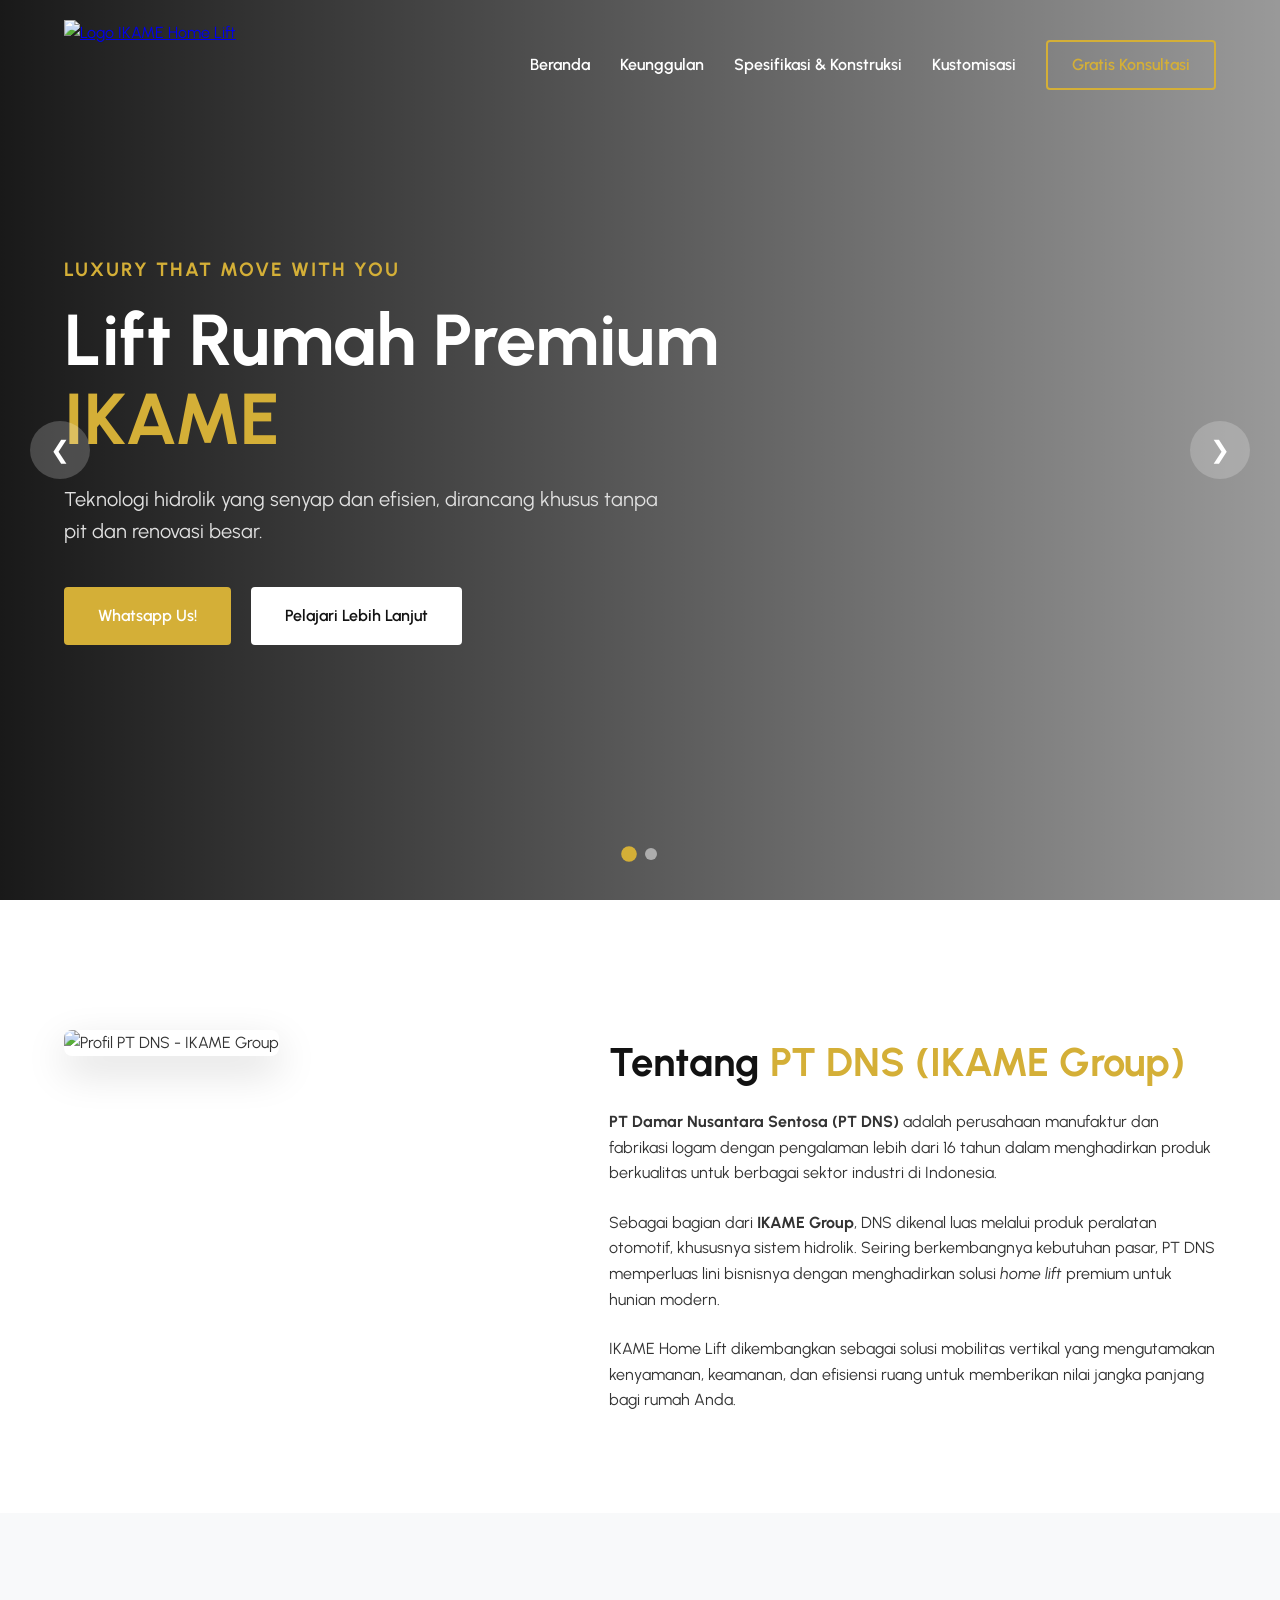
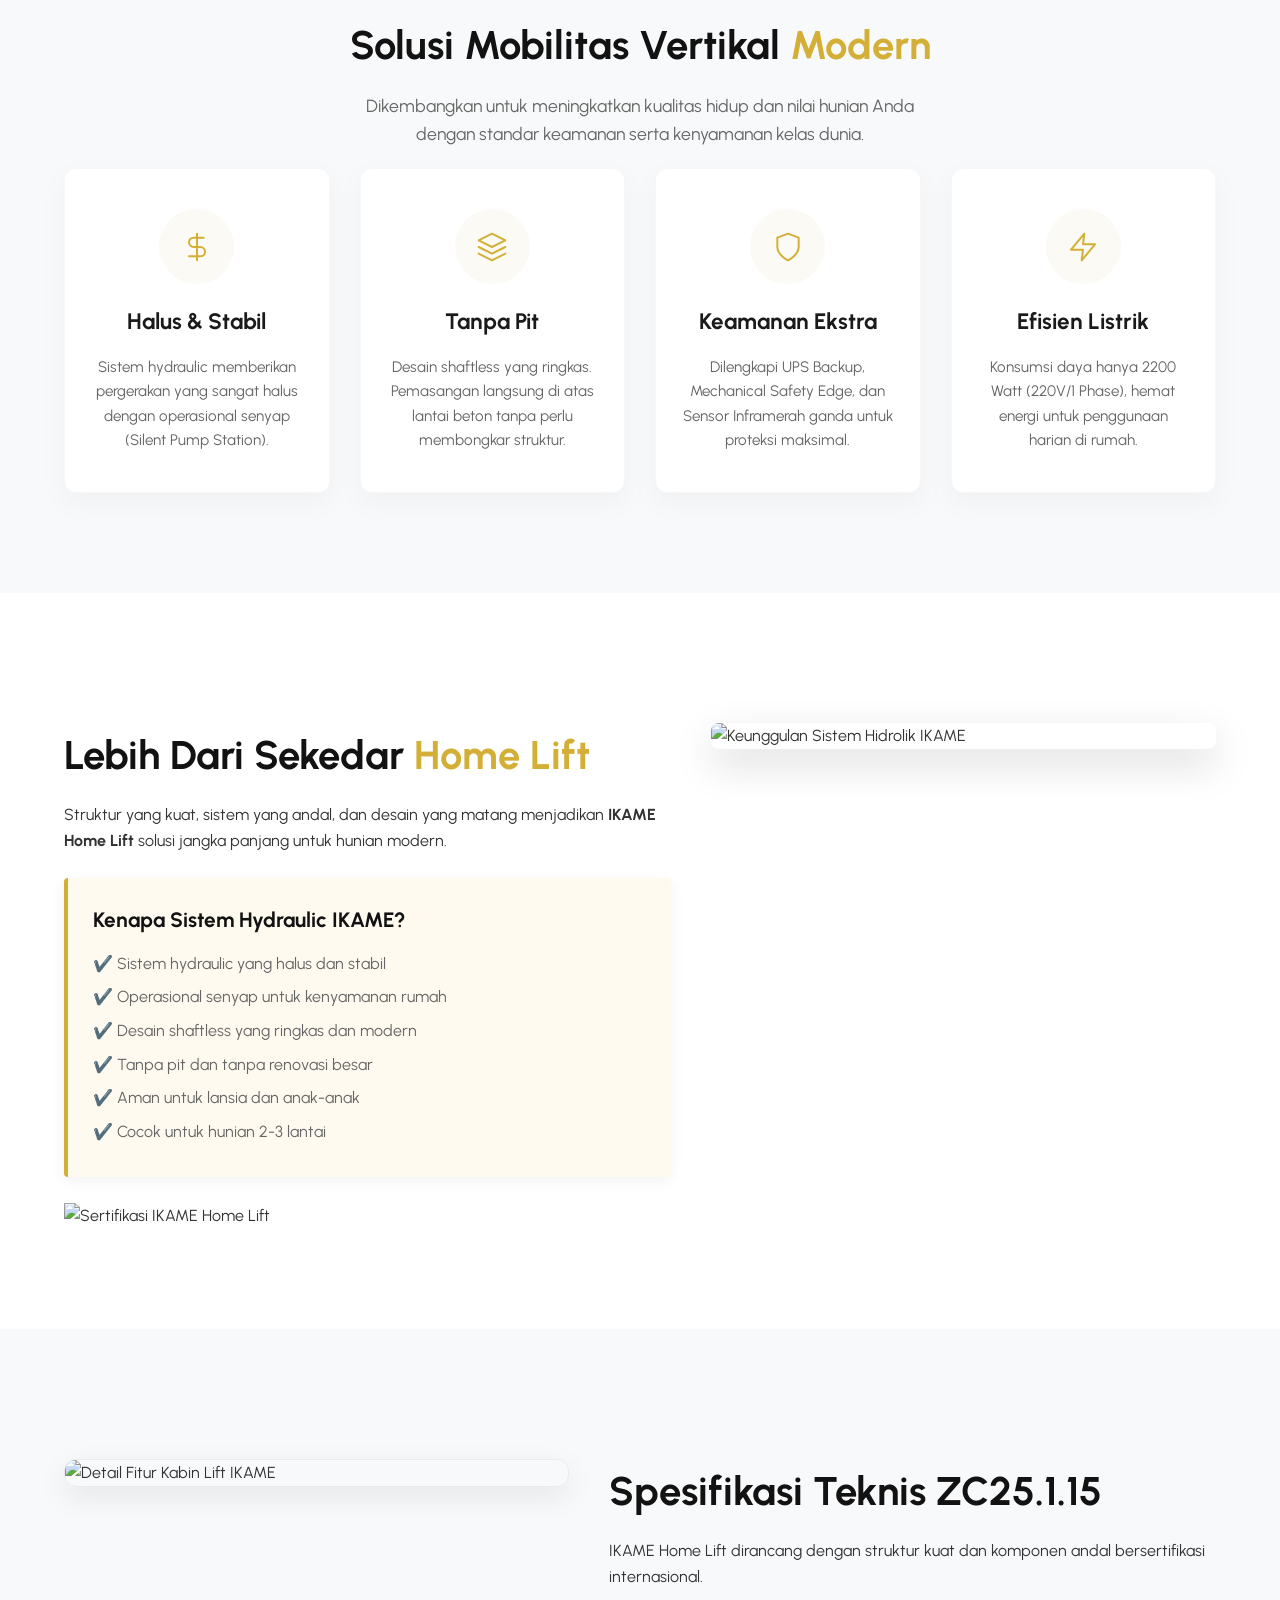
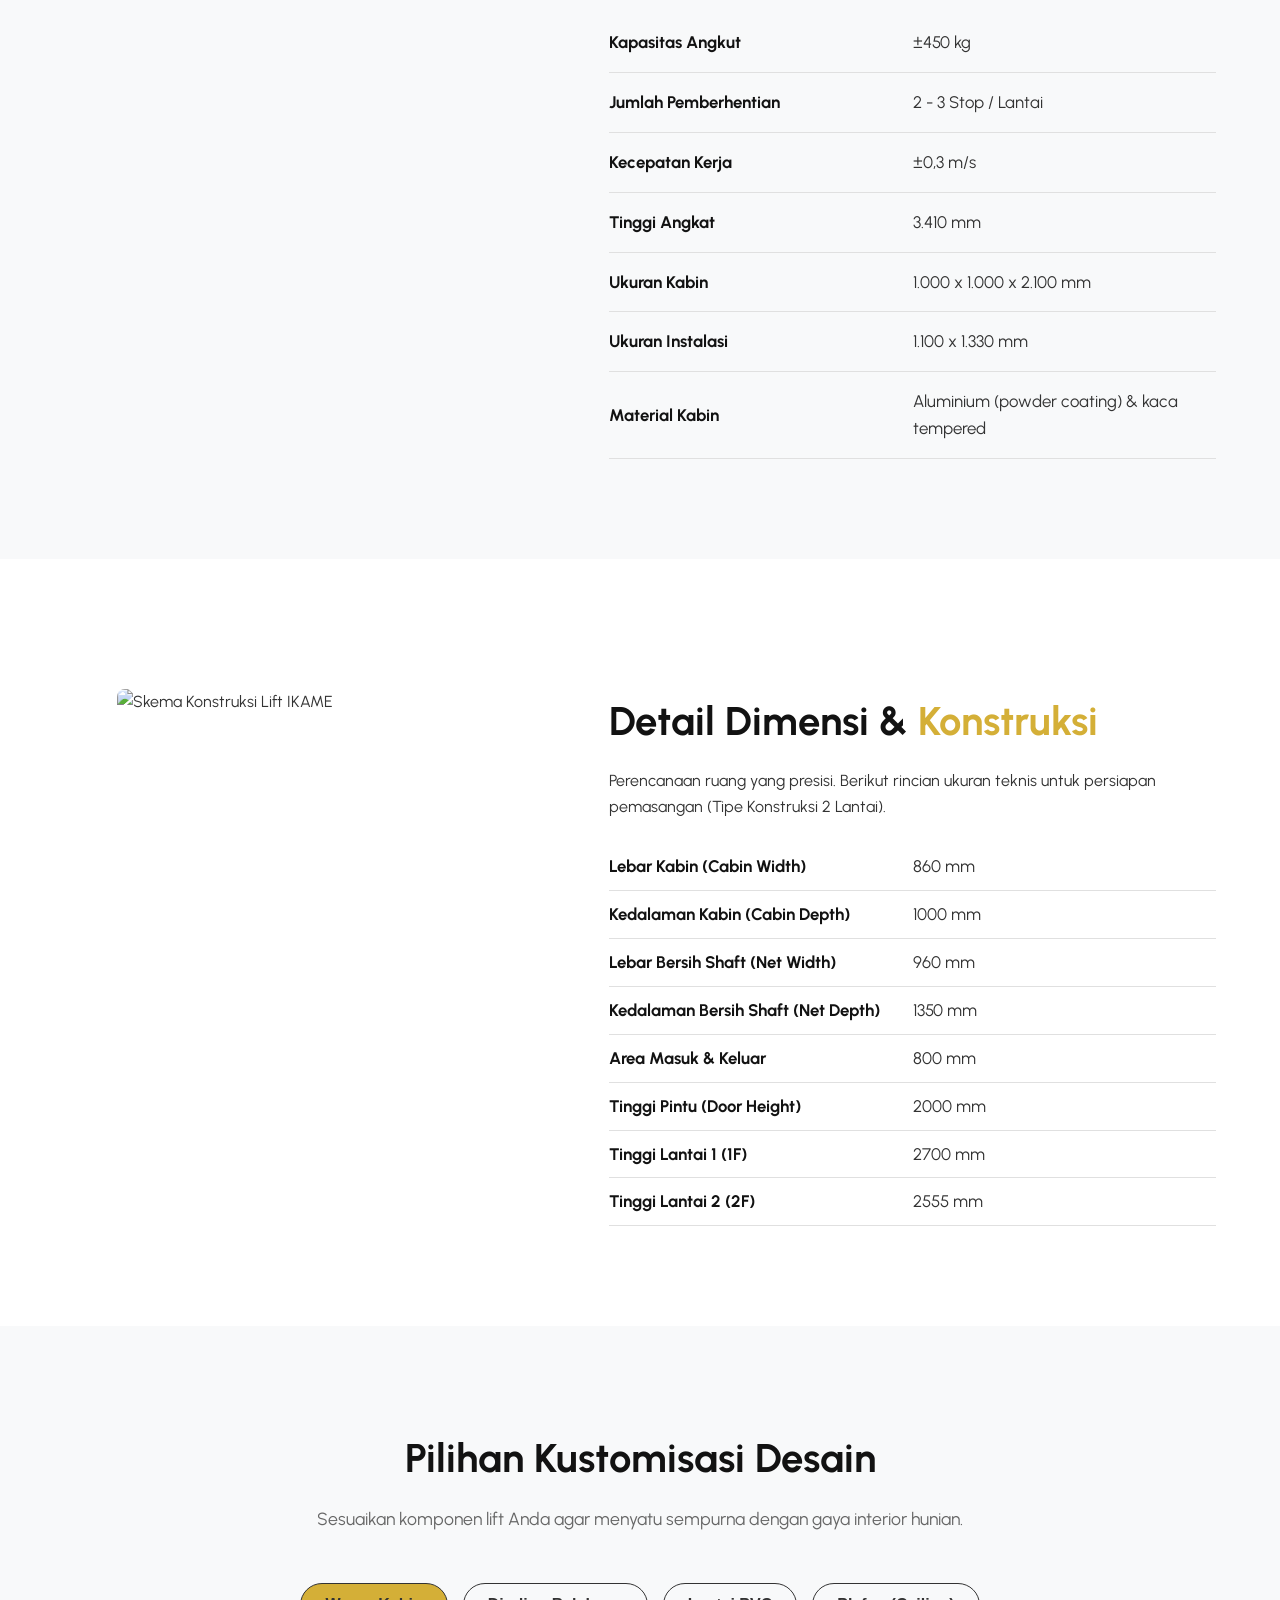
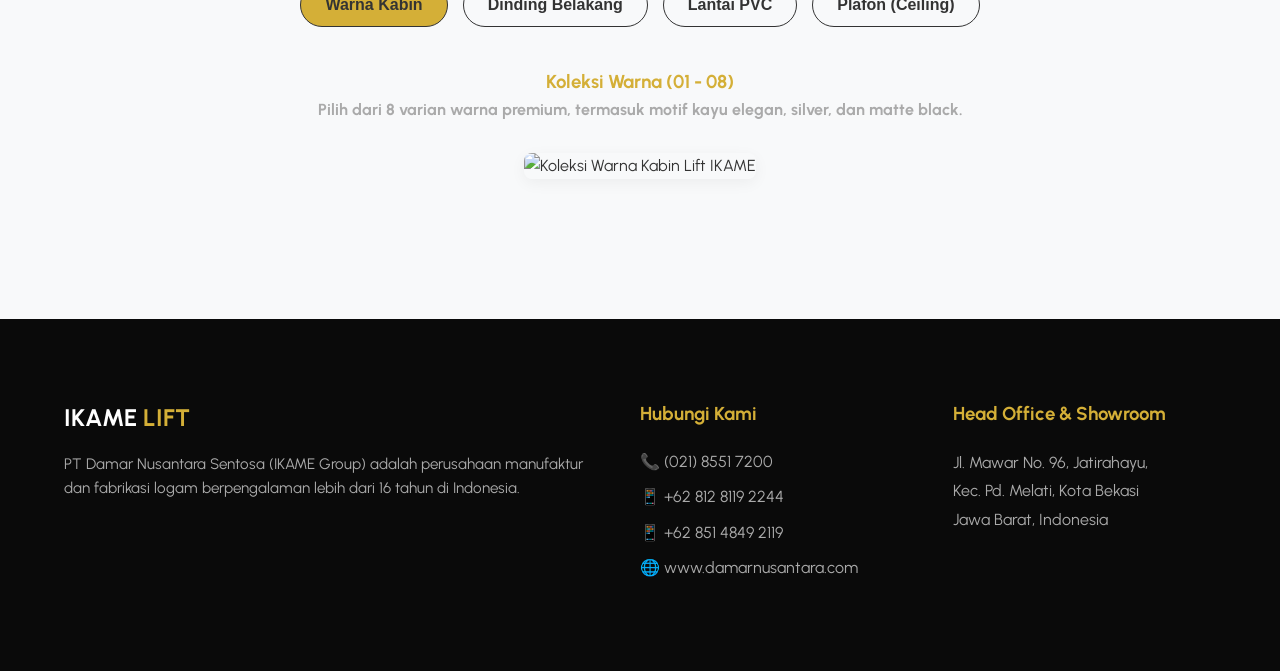
==== index.html @ 8e7e68e1 "initial commit" ====
<!DOCTYPE html>
<html lang="id">
<head>
    <meta charset="UTF-8">
    <meta name="viewport" content="width=device-width, initial-scale=1.0">
    <title>IKAME Premium Home Lift | PT DNS</title>
    <link href="https://fonts.googleapis.com/css2?family=Urbanist:wght@300;400;500;600;700&display=swap" rel="stylesheet">
    <link rel="stylesheet" href="style.css">
</head>
<body>

    <!-- Navbar -->
    <nav id="navbar">
        <div class="nav-container">
            <div class="logo">
                <a href="#hero">
                    <img src="logo ikame/logo premium.png" alt="Logo IKAME Home Lift" class="logo-img">
                </a>
            </div>
            <ul class="nav-links">
                <li><a href="#hero">Beranda</a></li>
                <li><a href="#features">Keunggulan</a></li>
                <li><a href="#specs">Spesifikasi & Konstruksi</a></li>
                <li><a href="#kustomisasi">Kustomisasi</a></li>
                <li><a href="https://wa.me/6281281192244" target="_blank" class="btn-outline">Gratis Konsultasi</a></li>
            </ul>
        </div>
    </nav>

    <!-- Hero Slider Section -->
    <section id="hero" class="hero-slider">
        <div class="slides-container">
            <div class="slide active" style="background-image: linear-gradient(to right, rgba(0,0,0,0.9), rgba(0,0,0,0.4)), 
              url('homelift/lift keluarga.png');">
                <div class="hero-content">
                    <h2 class="subtitle">Luxury That Move With You</h2>
                    <h1 class="title">Lift Rumah Premium <span class="gold-text">IKAME</span></h1>
                    <p class="description">Teknologi hidrolik yang senyap dan efisien, dirancang khusus tanpa pit dan renovasi besar.</p>
                    <div class="cta-group">
                        <a href="https://wa.me/6281281192244" target="_blank" class="btn-primary">Whatsapp Us!</a>
                        <a href="#features" class="btn-secondary">Pelajari Lebih Lanjut</a>
                    </div>
                </div>
            </div>
            
            <div class="slide" style="background-image: linear-gradient(to right, rgba(0,0,0,0.9), rgba(0,0,0,0.4)), url('homelift/lift keluarga2.png');">
                <div class="hero-content">
                    <h2 class="subtitle">Desain Elegan & Modern</h2>
                    <h1 class="title">Personalisasi <span class="gold-text">Tanpa Batas</span></h1>
                    <p class="description">Menyatu sempurna dengan arsitektur rumah Anda. Pilihan material mewah dari kaca infinity hingga stainless steel.</p>
                    <div class="cta-group">
                        <a href="#customization" class="btn-primary">Lihat Kustomisasi</a>
                    </div>
                </div>
            </div>

        <button class="slider-btn prev-btn" onclick="prevSlide()">&#10094;</button>
        <button class="slider-btn next-btn" onclick="nextSlide()">&#10095;</button>
        <div class="slider-dots">
            <span class="dot active" onclick="currentSlide(0)"></span>
            <span class="dot" onclick="currentSlide(1)"></span>
        </div>
    </section>

    <section id="company-profile" class="section-padding">
        <div class="container specs-container">
            
            <div class="specs-image">
                <img src="logo ikame/ikame.png  " alt="Profil PT DNS - IKAME Group" 
                class="img-fluid rounded shadow-lg">
            </div>

            <div class="specs-content">
                <h2 class="section-title text-left">Tentang <span class="gold-text">PT DNS (IKAME Group)</span></h2>
                <p class="mb-4"><strong>PT Damar Nusantara Sentosa (PT DNS)</strong> adalah perusahaan manufaktur dan fabrikasi logam dengan pengalaman lebih dari 16 tahun dalam menghadirkan produk berkualitas untuk berbagai sektor industri di Indonesia.</p>
                <p class="mb-4">Sebagai bagian dari <strong>IKAME Group</strong>, DNS dikenal luas melalui produk peralatan otomotif, khususnya sistem hidrolik. Seiring berkembangnya kebutuhan pasar, PT DNS memperluas lini bisnisnya dengan menghadirkan solusi <em>home lift</em> premium untuk hunian modern.</p>
                <p>IKAME Home Lift dikembangkan sebagai solusi mobilitas vertikal yang mengutamakan kenyamanan, keamanan, dan efisiensi ruang untuk memberikan nilai jangka panjang bagi rumah Anda.</p>
            </div>

        </div>
    </section>

    <!-- Why Choose Us / Solusi Mobilitas Section -->
    <section id="features" class="section-padding bg-light">
        <div class="container text-center">
            <h2 class="section-title">Solusi Mobilitas Vertikal <span class="gold-text">Modern</span></h2>
            <p class="section-subtitle mb-5" style="color: #666; max-width: 600px; margin: 0 auto;">Dikembangkan untuk meningkatkan kualitas hidup dan nilai hunian Anda dengan standar keamanan serta kenyamanan kelas dunia.</p>
            
            <div class="features-grid">
                <!-- Card 1: Halus & Stabil -->
                <div class="feature-card">
                    <div class="feature-icon">
                        <svg viewBox="0 0 24 24" fill="none" stroke="currentColor" stroke-width="1.5" stroke-linecap="round" stroke-linejoin="round"><path d="M12 2v20"></path><path d="M17 5H9.5a3.5 3.5 0 0 0 0 7h5a3.5 3.5 0 0 1 0 7H6"></path></svg>
                    </div>
                    <h3 class="feature-title">Halus & Stabil</h3>
                    <p class="feature-text">Sistem hydraulic memberikan pergerakan yang sangat halus dengan operasional senyap (Silent Pump Station).</p>
                </div>

                <!-- Card 2: Tanpa Pit -->
                <div class="feature-card">
                    <div class="feature-icon">
                        <svg viewBox="0 0 24 24" fill="none" stroke="currentColor" stroke-width="1.5" stroke-linecap="round" stroke-linejoin="round"><polygon points="12 2 2 7 12 12 22 7 12 2"></polygon><polyline points="2 17 12 22 22 17"></polyline><polyline points="2 12 12 17 22 12"></polyline></svg>
                    </div>
                    <h3 class="feature-title">Tanpa Pit</h3>
                    <p class="feature-text">Desain shaftless yang ringkas. Pemasangan langsung di atas lantai beton tanpa perlu membongkar struktur.</p>
                </div>

                <!-- Card 3: Keamanan Ekstra -->
                <div class="feature-card">
                    <div class="feature-icon">
                        <svg viewBox="0 0 24 24" fill="none" stroke="currentColor" stroke-width="1.5" stroke-linecap="round" stroke-linejoin="round"><path d="M12 22s8-4 8-10V5l-8-3-8 3v7c0 6 8 10 8 10z"></path></svg>
                    </div>
                    <h3 class="feature-title">Keamanan Ekstra</h3>
                    <p class="feature-text">Dilengkapi UPS Backup, Mechanical Safety Edge, dan Sensor Inframerah ganda untuk proteksi maksimal.</p>
                </div>

                <!-- Card 4: Efisien Listrik -->
                <div class="feature-card">
                    <div class="feature-icon">
                        <svg viewBox="0 0 24 24" fill="none" stroke="currentColor" stroke-width="1.5" stroke-linecap="round" stroke-linejoin="round"><polygon points="13 2 3 14 12 14 11 22 21 10 12 10 13 2"></polygon></svg>
                    </div>
                    <h3 class="feature-title">Efisien Listrik</h3>
                    <p class="feature-text">Konsumsi daya hanya 2200 Watt (220V/1 Phase), hemat energi untuk penggunaan harian di rumah.</p>
                </div>
            </div>
        </div>
    </section>

    <!-- Why Hydraulic -->
    <!-- Why Hydraulic -->
    <section class="section-padding">
        <div class="container specs-container">
            
            <!-- BAGIAN KIRI: Teks & Sertifikat -->
            <div class="specs-content">
                <h2 class="section-title text-left">Lebih Dari Sekedar <span class="gold-text">Home Lift</span></h2>
                <p class="mb-4">Struktur yang kuat, sistem yang andal, dan desain yang matang menjadikan <strong>IKAME Home Lift</strong> solusi jangka panjang untuk hunian modern.</p>
                
                <div class="feature-highlight">
                    <h3 class="highlight-title">Kenapa Sistem Hydraulic IKAME?</h3>
                    <ul class="highlight-list">
                        <li>✔️ Sistem hydraulic yang halus dan stabil</li>
                        <li>✔️ Operasional senyap untuk kenyamanan rumah</li>
                        <li>✔️ Desain shaftless yang ringkas dan modern</li>
                        <li>✔️ Tanpa pit dan tanpa renovasi besar</li>
                        <li>✔️ Aman untuk lansia dan anak-anak</li>
                        <li>✔️ Cocok untuk hunian 2-3 lantai</li>
                    </ul>
                </div>

                <!-- Bagian Gambar Sertifikat -->
                <div class="certifications mt-3">
                    <img src="homelift/sertifikat.png" alt="Sertifikasi IKAME Home Lift" class="cert-img">
                </div>
            </div>


            <div class="specs-image">
                <img src="homelift/lift vertikal.png" alt="Keunggulan Sistem Hidrolik IKAME" class="img-fluid rounded shadow-lg img-vertikal">
            </div>

        </div>
    </section>

    <!-- Spesifikasi Tabel -->
    <section id="specs" class="section-padding bg-light">
        <div class="container specs-container">
            <div class="specs-image">
                
                    <div>
                        <img src="homelift/safety lift.png" alt="Detail Fitur Kabin Lift IKAME" 
                        style="width: 100%; height: auto; display: block; box-shadow: 0 10px 30px rgba(0,0,0,0.08);
                         border-radius: 12px; border: 1px solid #eaeaea;">
                    
                </div>
            </div>
            <div class="specs-content">
                <h2 class="section-title text-left">Spesifikasi Teknis <span>ZC25.1.15</span></h2>
                <p class="mb-4">IKAME Home Lift dirancang dengan struktur kuat dan komponen andal bersertifikasi internasional.</p>
                <table class="premium-table">
                    <tbody>
                        <tr><td><strong>Kapasitas Angkut</strong></td><td>±450 kg</td></tr>
                        <tr><td><strong>Jumlah Pemberhentian</strong></td><td>2 - 3 Stop / Lantai</td></tr>
                        <tr><td><strong>Kecepatan Kerja</strong></td><td>±0,3 m/s</td></tr>
                        <tr><td><strong>Tinggi Angkat</strong></td><td>3.410 mm</td></tr>
                        <tr><td><strong>Ukuran Kabin</strong></td><td>1.000 x 1.000 x 2.100 mm</td></tr>
                        <tr><td><strong>Ukuran Instalasi</strong></td><td>1.100 x 1.330 mm</td></tr>
                        <tr><td><strong>Material Kabin</strong></td><td>Aluminium (powder coating) & kaca tempered</td></tr>
                    </tbody>
                </table>
            </div>
        </div>
    </section>

    
<section id="blueprint" class="section-padding">
    <div class="container specs-container" style="display: flex; flex-wrap: wrap; gap: 40px; align-items: flex-start; justify-content: space-between;">
        
        
        <div class="specs-image" style="flex: 1; min-width: 350px;">
            <div class="tech-spec-image-container blueprint-container">
                <img src="homelift/kerangka lift.png" alt="Skema Konstruksi Lift IKAME" class="img-fluid rounded shadow" style="width: 100%; height: auto;">
            </div>
        </div>

        <div class="specs-content" style="flex: 1.2; min-width: 350px;">
            <h2 class="section-title text-left">Detail Dimensi & <span class="gold-text">Konstruksi</span></h2>
            <p class="mb-4">Perencanaan ruang yang presisi. Berikut rincian ukuran teknis untuk persiapan pemasangan (Tipe Konstruksi 2 Lantai).</p>
            
            <table class="premium-table" style="width: 100%; text-align: left;">
                <tbody>
                    <tr><td style="padding: 10px 0;"><strong>Lebar Kabin (Cabin Width)</strong></td><td style="padding: 10px 0;">860 mm</td></tr>
                    <tr><td style="padding: 10px 0;"><strong>Kedalaman Kabin (Cabin Depth)</strong></td><td style="padding: 10px 0;">1000 mm</td></tr>
                    <tr><td style="padding: 10px 0;"><strong>Lebar Bersih Shaft (Net Width)</strong></td><td style="padding: 10px 0;">960 mm</td></tr>
                    <tr><td style="padding: 10px 0;"><strong>Kedalaman Bersih Shaft (Net Depth)</strong></td><td style="padding: 10px 0;">1350 mm</td></tr>
                    <tr><td style="padding: 10px 0;"><strong>Area Masuk & Keluar</strong></td><td style="padding: 10px 0;">800 mm</td></tr>
                    <tr><td style="padding: 10px 0;"><strong>Tinggi Pintu (Door Height)</strong></td><td style="padding: 10px 0;">2000 mm</td></tr>
                    <tr><td style="padding: 10px 0;"><strong>Tinggi Lantai 1 (1F)</strong></td><td style="padding: 10px 0;">2700 mm</td></tr>
                    <tr><td style="padding: 10px 0;"><strong>Tinggi Lantai 2 (2F)</strong></td><td style="padding: 10px 0;">2555 mm</td></tr>
                </tbody>
            </table>
        </div>

    </div>
</section>

    <!-- Customization / Design Options -->
    <section id="kustomisasi" class="section-padding bg-light">
        <div class="container text-center">
            <h2 class="section-title">Pilihan Kustomisasi Desain</h2>
            <p class="section-subtitle mb-5" style="color: #666;">Sesuaikan komponen lift Anda agar menyatu sempurna dengan gaya interior hunian.</p>
            
            <div class="tabs">
                <div class="tab-header">
                    <button class="tab-link active" onclick="openTab(event, 'warna')">Warna Kabin</button>
                    <button class="tab-link" onclick="openTab(event, 'dinding')">Dinding Belakang</button>
                    <button class="tab-link" onclick="openTab(event, 'lantai')">Lantai PVC</button>
                    <button class="tab-link" onclick="openTab(event, 'plafon')">Plafon (Ceiling)</button>
                </div>
                <div id="warna" class="tab-body active">
                    <h3 class="gold-text">Koleksi Warna (01 - 08)</h3>
                    <h4 class="text-gray mb-4">Pilih dari 8 varian warna premium, termasuk motif kayu elegan, silver, dan matte black.</h4>
                <div style="margin-top: 30px; display: flex; justify-content: center; padding-bottom: 40px;">
                   <img src="homelift/koleksi warna.png" alt="Koleksi Warna Kabin Lift IKAME" style="max-width: 100%; height: auto; border-radius: 8px; box-shadow: 0 4px 15px rgba(0,0,0,0.05);">
                </div>
                </div>

                <div id="dinding" class="tab-body">
                    <h3 class="gold-text">Dinding Belakang (Stainless Steel)</h3>
                    <h4 class="text-gray mb-4">Seri IK01 hingga IK06 dengan pola ukiran dan *mirror finish* yang mewah.</h4>
                    <div style="margin-top: 30px; display: flex; justify-content: center; padding-bottom: 40px;">
                        <img src="homelift/koleksi dinding.png" alt="Koleksi Warna Kabin Lift IKAME" style="max-width: 100%; height: auto;">
                    </div>
                </div> 
    
                <div id="lantai" class="tab-body">
                    <h3 class="gold-text">Koleksi Lantai PVC (F01 - F12)</h3>
                    <h4 class="text-gray mb-4">Tersedia 12 corak lantai elegan bernuansa marmer dan geometris klasik.</h4>
                    <div style="margin-top: 30px; display: flex; justify-content: center; padding-bottom: 40px;">
                        <img src="homelift/koleksi-lantai.png" alt="Koleksi Lantai PVC" style="max-width: 100%; height: auto;">
                    </div>
                </div>
                <div id="plafon" class="tab-body">
                    <h3 class="gold-text">Koleksi Plafon (ZC01 - ZC08)</h3>
                    <h4 class="text-gray mb-4">Plafon berdesain modern dengan Titanium/Rose Gold Mirror Stainless Steel dan LED Downlight.</h4>
                    <div style="margin-top: 30px; display: flex; justify-content: center; padding-bottom: 40px;">
                        <img src="homelift/koleksi-plafon.png" alt="Koleksi plafon" style="max-width: 100%; height: auto;">
                    </div>
                </div>
            </div>
        </div>
    </section>

    <!-- Footer -->
    <footer class="footer">
        <div class="container footer-grid">
            <div class="footer-about">
                <h2>IKAME <span class="gold-text">LIFT</span></h2>
                <p>PT Damar Nusantara Sentosa (IKAME Group) adalah perusahaan manufaktur dan fabrikasi logam berpengalaman lebih dari 16 tahun di Indonesia.</p>
            </div>
            <div class="footer-contact">
                <h3>Hubungi Kami</h3>
                <ul>
                    <li>📞 (021) 8551 7200</li>
                    <li>📱 +62 812 8119 2244</li>
                    <li>📱 +62 851 4849 2119</li>
                    <li>🌐 www.damarnusantara.com</li>
                </ul>
            </div>
            <div class="footer-address">
                <h3>Head Office & Showroom</h3>
                <p>Jl. Mawar No. 96, Jatirahayu,<br>Kec. Pd. Melati, Kota Bekasi<br>Jawa Barat, Indonesia</p>
            </div>
        </div>
    </footer>

    <script src="script.js"></script>
</body>
</html>
---- style.css ----
/* Variables & Reset */
:root {
    --gold: #D4AF37;
    --dark: #121212;
    --darker: #0a0a0a;
    --light: #f8f9fa;
    --white: #ffffff;
    --text-main: #333333;
    --text-muted: #666666;
    --border: #e0e0e0;
}

* {
    margin: 0;
    padding: 0;
    box-sizing: border-box;
}

body {
    font-family: 'Urbanist', sans-serif;
    color: var(--text-main);
    line-height: 1.6;
    overflow-x: hidden;
}


.logo-img {
    height: 90px; 
    width: auto;
    transition: all 0.3s ease;
    display: block;
}

#navbar.scrolled .logo-img {
    height: 75px; 
}

/* Utilities */
.gold-text {
    color: var(--gold);
}

.text-center {
    text-align: center;
}

.text-left {
    text-align: left;
}

.text-white {
    color: var(--white) !important;
}

.text-gray {
    color: #aaaaaa;
}

.mb-4 {
    margin-bottom: 1.5rem;
}

.mt-3 {
    margin-top: 1rem;
}

.container {
    max-width: 1200px;
    margin: 0 auto;
    padding: 0 24px;
}

.section-padding {
    padding: 100px 0;
}

.bg-light {
    background-color: var(--light);
}

.bg-dark {
    background-color: var(--dark);
}

.img-fluid {
    max-width: 100%;
    height: auto;
}

.rounded {
    border-radius: 8px;
}

.shadow-lg {
    box-shadow: 0 15px 40px rgba(0,0,0,0.15);
}

.border-outline {
    border: 1px solid var(--border);
}

/* Buttons */
.btn-primary, .btn-secondary, .btn-outline {
    display: inline-block;
    padding: 14px 32px;
    font-weight: 600;
    border-radius: 4px;
    text-decoration: none;
    transition: all 0.3s ease;
    cursor: pointer;
}

.btn-primary {
    background-color: var(--gold);
    color: var(--white);
    border: 2px solid var(--gold);
}

.btn-primary:hover {
    background-color: transparent;
    color: var(--gold);
}

.btn-secondary {
    background-color: var(--white);
    color: var(--dark);
    border: 2px solid var(--white);
}

.btn-secondary:hover {
    background-color: transparent;
    color: var(--white);
}

.btn-outline {
    background-color: transparent;
    color: var(--gold);
    border: 2px solid var(--gold);
    padding: 10px 24px;
}

.btn-outline:hover {
    background-color: var(--gold);
    color: var(--white);
}

/* Navbar */
#navbar {
    position: fixed;
    top: 0;
    width: 100%;
    z-index: 9999;
    padding: 20px 0;
    transition: all 0.4s ease;
    background: transparent;
}

#navbar.scrolled {
    background-color: var(--white);
    box-shadow: 0 4px 20px rgba(0,0,0,0.05);
    padding: 15px 0;
}

.nav-container {
    display: flex;
    justify-content: space-between;
    align-items: center;
    max-width: 1200px;
    margin: 0 auto;
    padding: 0 24px;
}

.logo-text {
    font-size: 24px;
    font-weight: 800;
    color: var(--white);
    transition: color 0.3s;
}

#navbar.scrolled .logo-text {
    color: var(--dark);
}

.nav-links {
    list-style: none;
    display: flex;
    gap: 30px;
    align-items: center;
}

.nav-links a:not(.btn-outline) {
    text-decoration: none;
    color: var(--white);
    font-weight: 600;
    transition: 0.3s;
}

#navbar.scrolled .nav-links a:not(.btn-outline) {
    color: var(--text-main);
}

.nav-links a:not(.btn-outline):hover {
    color: var(--gold) !important;
}

/* Hero Slider */
.hero-slider {
    position: relative;
    height: 100vh;
    min-height: 600px;
    overflow: hidden;
}

.slides-container {
    position: relative;
    width: 100%;
    height: 100%;
}

.slide {
    position: absolute;
    top: 0;
    left: 0;
    width: 100%;
    height: 100%;
    background-size: cover;
    background-position: center;
    opacity: 0;
    transition: opacity 0.8s ease-in-out;
    display: flex;
    align-items: center;
    z-index: 1;
}

.slide.active {
    opacity: 1;
    z-index: 2;
}

.hero-content {
    position: relative;
    max-width: 1200px;
    margin: 0 auto;
    padding: 0 24px;
    width: 100%;
    color: white;
}

.hero-content .subtitle {
    color: var(--gold);
    font-size: 1.2rem;
    text-transform: uppercase;
    letter-spacing: 2px;
    margin-bottom: 15px;
}

.hero-content .title {
    font-size: 4.5rem;
    margin-bottom: 24px;
    max-width: 800px;
    line-height: 1.1;
}

.hero-content .description {
    font-size: 1.25rem;
    max-width: 600px;
    margin-bottom: 40px;
    color: #e0e0e0;
}

.cta-group {
    display: flex;
    gap: 20px;
}

/* Slider Controls */
.slider-btn {
    position: absolute;
    top: 50%;
    transform: translateY(-50%);
    z-index: 10;
    background: rgba(255,255,255,0.2);
    color: white;
    border: none;
    font-size: 24px;
    padding: 15px 20px;
    cursor: pointer;
    transition: 0.3s;
    border-radius: 50%;
}

.slider-btn:hover {
    background: var(--gold);
}

.prev-btn {
    left: 30px;
}

.next-btn {
    right: 30px;
}

.slider-dots {
    position: absolute;
    bottom: 40px;
    left: 50%;
    transform: translateX(-50%);
    z-index: 10;
    display: flex;
    gap: 10px;
}

.dot {
    width: 12px;
    height: 12px;
    background: rgba(255,255,255,0.5);
    border-radius: 50%;
    cursor: pointer;
    transition: 0.3s;
}

.dot.active {
    background: var(--gold);
    transform: scale(1.3);
}

/* Sections */
.section-title {
    font-size: 2.5rem;
    margin-bottom: 15px;
    color: var(--dark);
}

.section-subtitle {
    font-size: 1.1rem;
    color: var(--text-muted);
    margin-bottom: 50px;
}

.features-grid {
    display: grid;
    grid-template-columns: repeat(auto-fit, minmax(250px, 1fr));
    gap: 30px;
}

.feature-card {
    background: var(--white);
    padding: 40px 30px;
    border-radius: 8px;
    box-shadow: 0 10px 30px rgba(0,0,0,0.05);
    transition: transform 0.3s ease;
    border-top: 4px solid transparent;
}

.feature-card:hover {
    transform: translateY(-10px);
    border-top-color: var(--gold);
}

.icon-box {
    font-size: 3rem;
    margin-bottom: 20px;
}

.feature-card h3 {
    font-size: 1.4rem;
    margin-bottom: 15px;
}

.feature-card p {
    color: var(--text-muted);
    font-size: 0.95rem;
}

.specs-container {
    display: flex;
    align-items: center;
    gap: 60px;
}

.specs-image {
    flex: 1;
}

.specs-content {
    flex: 1;
}

.feature-highlight {
    background-color: #fffaf0;
    padding: 25px;
    border-left: 4px solid var(--gold);
    border-radius: 4px;
    box-shadow: 0 4px 15px rgba(0,0,0,0.05);
}

.highlight-title {
    color: var(--dark);
    margin-bottom: 15px;
    font-size: 1.3rem;
}

.highlight-list {
    list-style: none;
    color: var(--text-muted);
}

.highlight-list li {
    margin-bottom: 8px;
}

.cert-badge {
    display: inline-block;
    border: 1px solid var(--gold);
    padding: 4px 10px;
    font-size: 0.8rem;
    border-radius: 4px;
    margin-right: 10px;
    color: #333;
}

.placeholder-img {
    background: #e9ecef;
    border: 2px dashed #ced4da;
    height: 500px;
    border-radius: 12px;
    display: flex;
    align-items: center;
    justify-content: center;
    color: #6c757d;
    text-align: center;
    padding: 20px;
}

/* Tables */
.premium-table {
    width: 100%;
    border-collapse: collapse;
}

.premium-table tr {
    border-bottom: 1px solid var(--border);
}

.premium-table td {
    padding: 16px 0;
    font-size: 1.05rem;
}

.premium-table td:first-child {
    color: var(--dark);
    width: 50%;
}

/* Customization Tabs */
.tabs {
    margin-top: 40px;
}

.tab-header {
    display: flex;
    justify-content: center;
    gap: 15px;
    margin-bottom: 40px;
    flex-wrap: wrap;
}

.tab-link {
    background: transparent;
    color: var(--white);
    border: 1px solid #444;
    padding: 12px 24px;
    font-size: 1rem;
    font-weight: 600;
    cursor: pointer;
    border-radius: 30px;
    transition: 0.3s;
}

.tab-link:hover {
    border-color: var(--gold);
}

.tab-link.active {
    background: var(--gold);
    border-color: var(--gold);
    color: var(--white);
}

.tab-body {
    display: none;
    animation: fadeIn 0.5s ease;
}

.tab-body.active {
    display: block;
}

@keyframes fadeIn {
    from { opacity: 0; transform: translateY(10px); }
    to { opacity: 1; transform: translateY(0); }
}

/* Footer */
.footer {
    background-color: var(--darker);
    color: var(--white);
    padding: 80px 0;
}

.footer-grid {
    display: grid;
    grid-template-columns: 2fr 1fr 1fr;
    gap: 50px;
}

.footer-about p {
    color: #aaa;
    font-size: 0.95rem;
    margin-top: 15px;
}

.footer-contact h3, .footer-address h3 {
    color: var(--gold);
    margin-bottom: 20px;
}

.footer-contact ul {
    list-style: none;
}

.footer-contact ul li {
    color: #aaa;
    margin-bottom: 10px;
}

.footer-address p {
    color: #aaa;
    line-height: 1.8;
}

/* Responsive */
@media (max-width: 992px) {
    .specs-container {
        flex-direction: column;
    }
    .hero-content .title {
        font-size: 3.5rem;
    }
}

@media (max-width: 768px) {
    .footer-grid {
        grid-template-columns: 1fr;
        gap: 40px;
    }
    .nav-links {
        display: none;
    }
    .hero-content .title {
        font-size: 2.5rem;
    }
    .slider-btn {
        display: none;
    }
}

.img-vertikal {
    max-height: 550px; 
    width: auto;       
    margin: 0 auto;    
    display: block;    
}

.cert-img {
    max-width: 100%; 
    height: 70px;    
    margin-top: 10px;
}

#company-profile .specs-image img {
    width: 100%;       
    max-width: 550px; 
}

#company-profile .section-title {
    white-space: nowrap; 
}


.features-grid {
    display: grid;
    grid-template-columns: repeat(auto-fit, minmax(240px, 1fr));
    gap: 30px;
    margin-top: 20px;
}

.feature-card {
    background: #ffffff;
    padding: 40px 25px;
    border-radius: 12px;
    box-shadow: 0 10px 30px rgba(0, 0, 0, 0.04);
    transition: all 0.3s ease-in-out;
    border: 1px solid rgba(0,0,0,0.03);
    text-align: center;
}

.feature-card:hover {
    transform: translateY(-8px);
    box-shadow: 0 15px 40px rgba(0, 0, 0, 0.08);
    border-bottom: 3px solid #D4AF37; 
}

.feature-icon {
    width: 75px;
    height: 75px;
    margin: 0 auto 20px;
    background: #fcfaf5; 
    border-radius: 50%;
    display: flex;
    align-items: center;
    justify-content: center;
    color: #D4AF37; 
}

.feature-icon svg {
    width: 32px;
    height: 32px;
}

.feature-title {
    font-size: 1.2rem;
    font-weight: 700;
    margin-bottom: 12px;
    color: #1a1a1a;
}

.feature-text {
    font-size: 0.95rem;
    color: #666;
    line-height: 1.6;
    margin-bottom: 0;
}

.blueprint-container {
    max-width: 400px;
    margin: 0 auto;
}

.specs-container {
    display: flex;
    flex-wrap: wrap; 
    align-items: flex-start; 
    justify-content: space-between;
    gap: 40px; 
    margin-top: 30px;
}

.specs-image {
    flex: 1;
    min-width: 350px; 
}

.specs-content {
    flex: 1.2; 
    min-width: 350px;
}

#kustomisasi button {
    color: #333333 !important;
    border-color: #333333 !important;
}
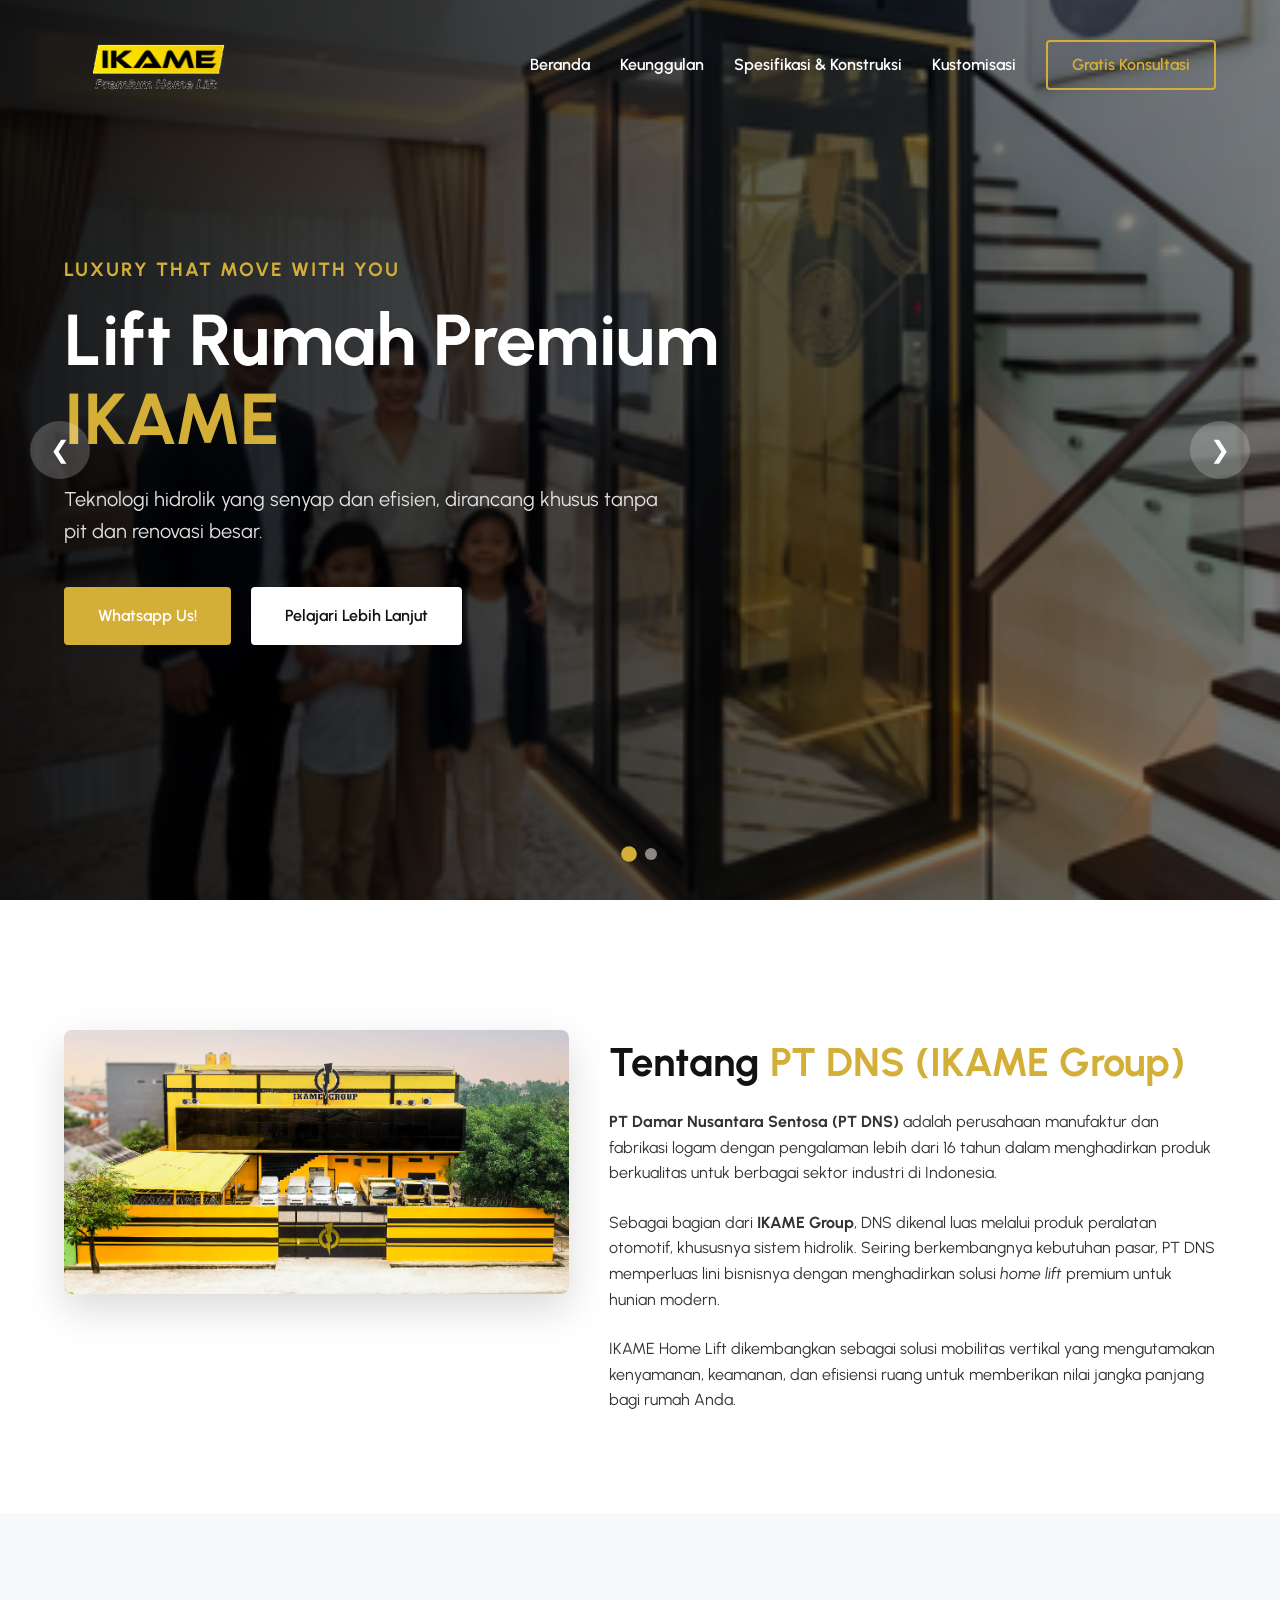
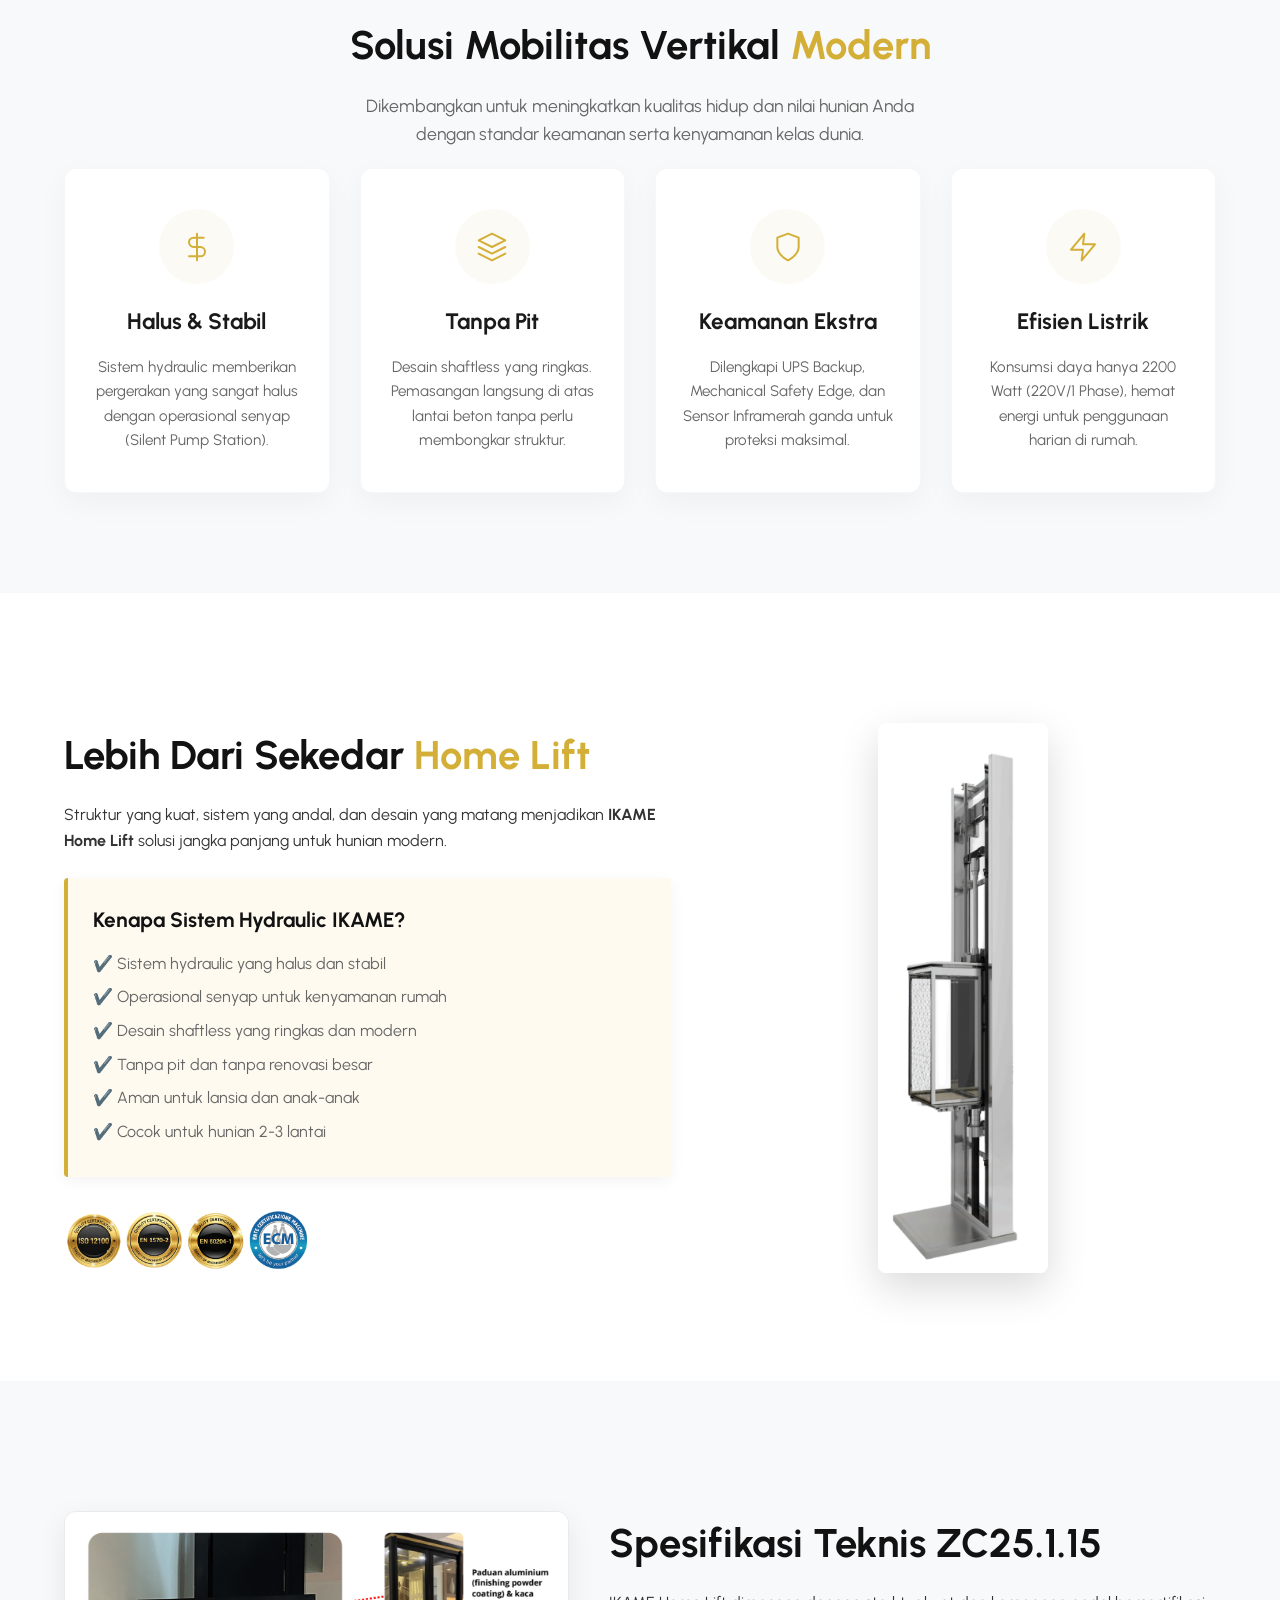
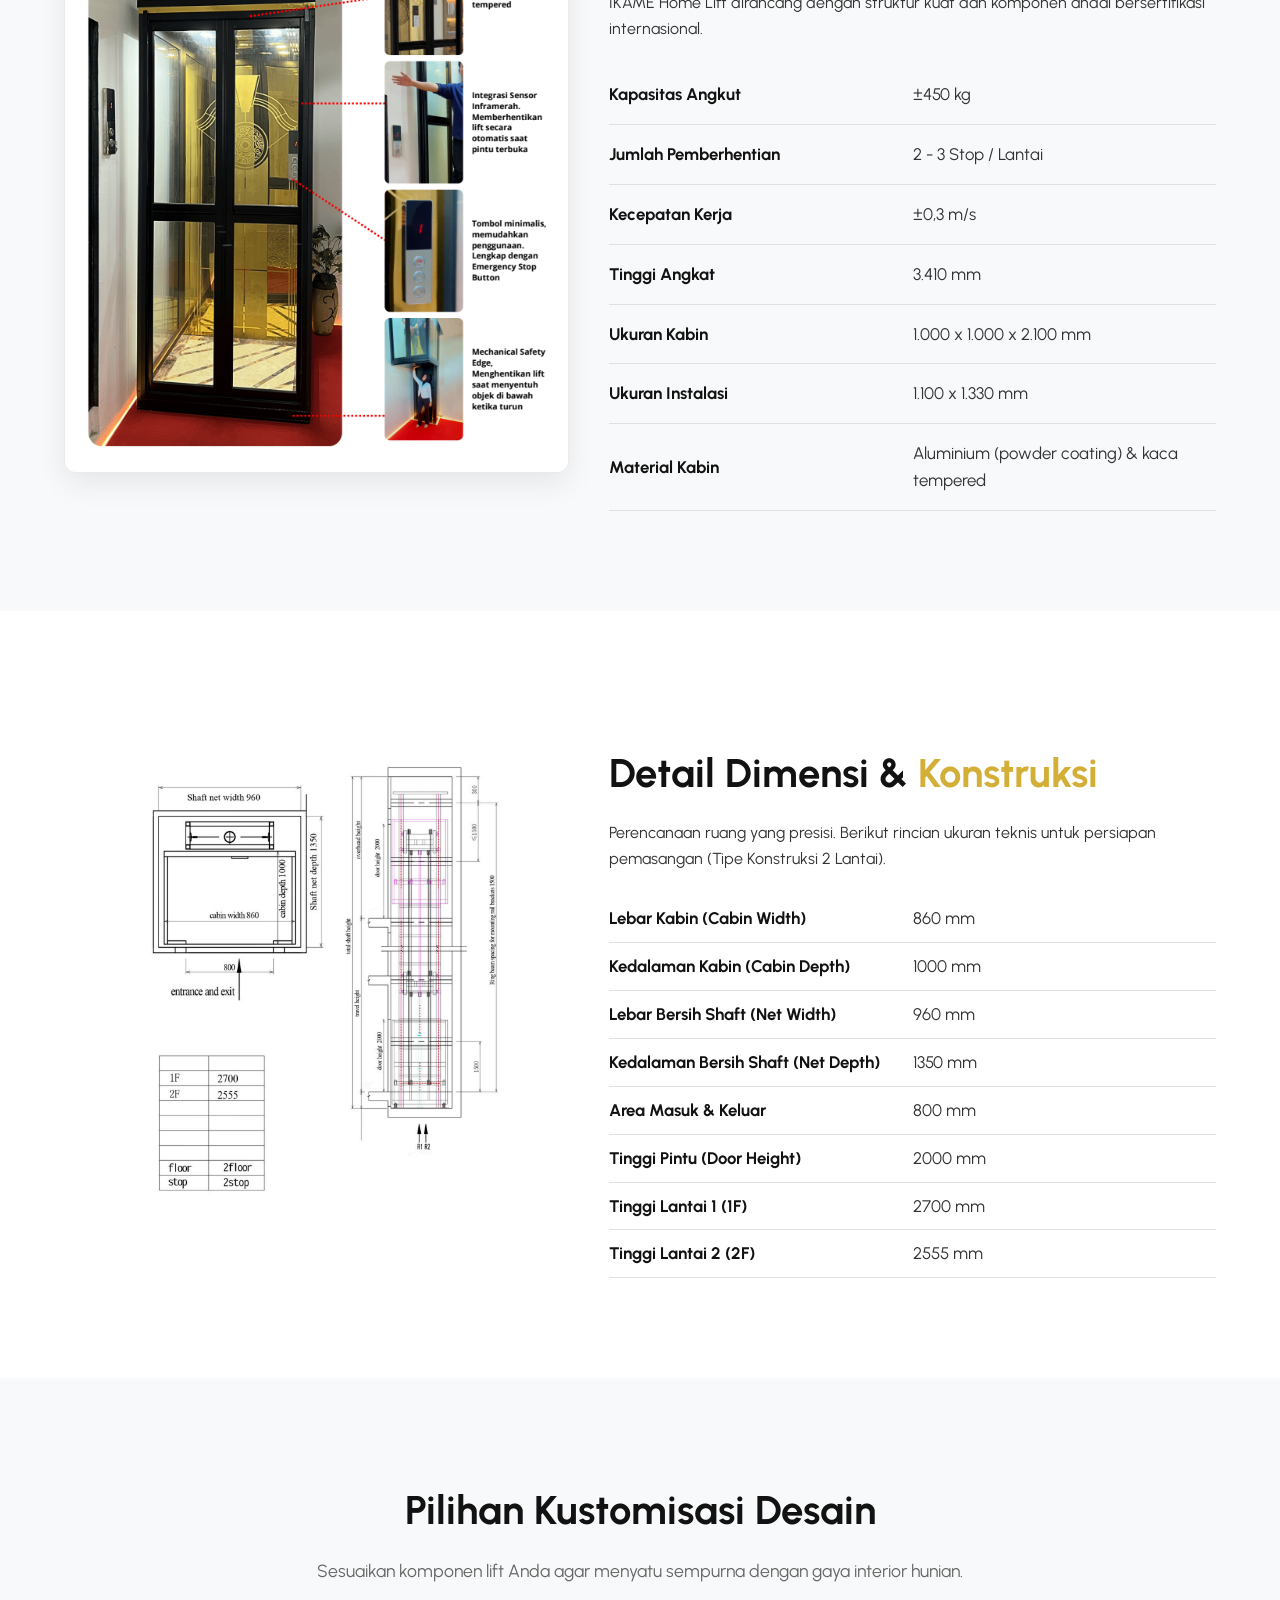
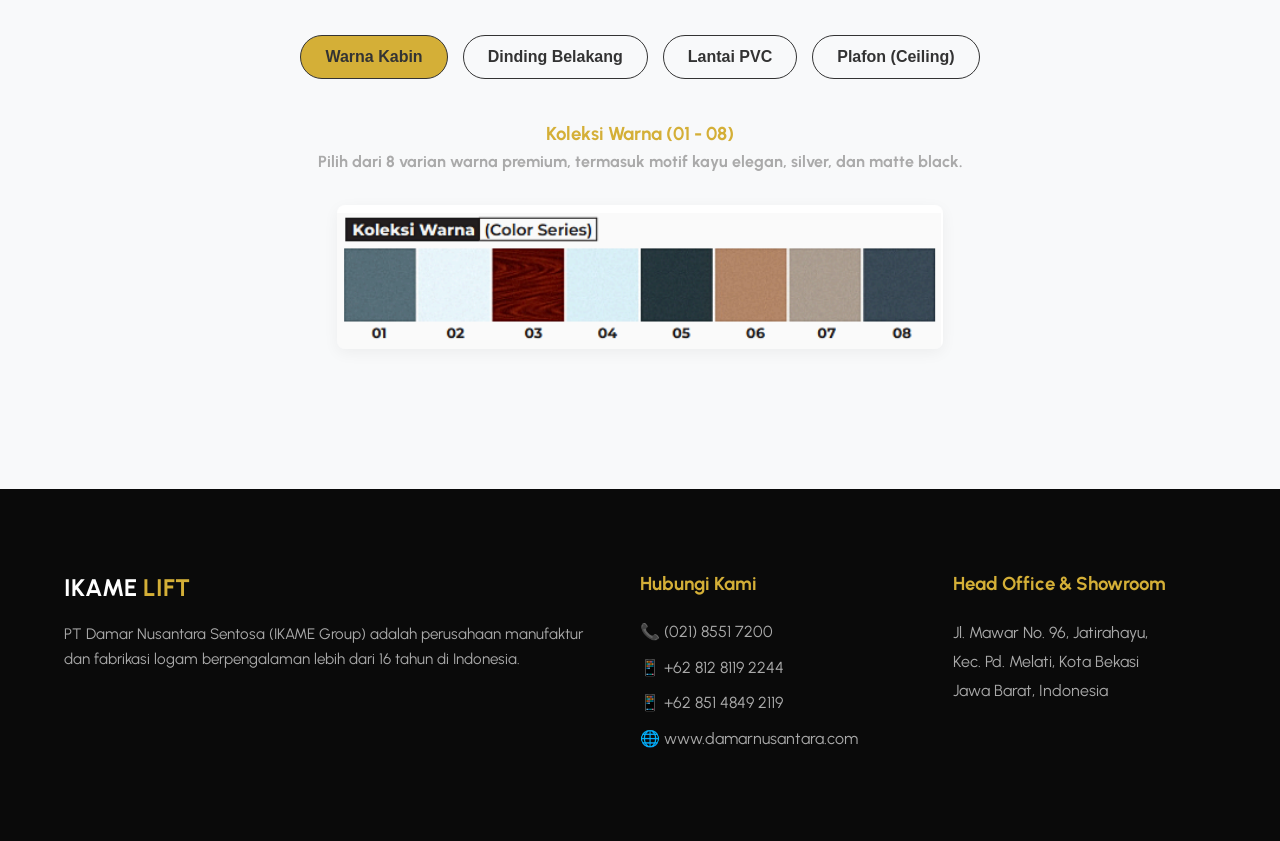
==== commit 6c53a060: "copy asset" ====
--- a/index.html
+++ b/index.html
@@ -14,7 +14,7 @@
         <div class="nav-container">
             <div class="logo">
                 <a href="#hero">
-                    <img src="logo ikame/logo premium.png" alt="Logo IKAME Home Lift" class="logo-img">
+                    <img src="logo/logo premium.png" alt="Logo IKAME Home Lift" class="logo-img">
                 </a>
             </div>
             <ul class="nav-links">
@@ -66,7 +66,7 @@
         <div class="container specs-container">
             
             <div class="specs-image">
-                <img src="logo ikame/ikame.png  " alt="Profil PT DNS - IKAME Group" 
+                <img src="logo/ikame.png  " alt="Profil PT DNS - IKAME Group" 
                 class="img-fluid rounded shadow-lg">
             </div>
 
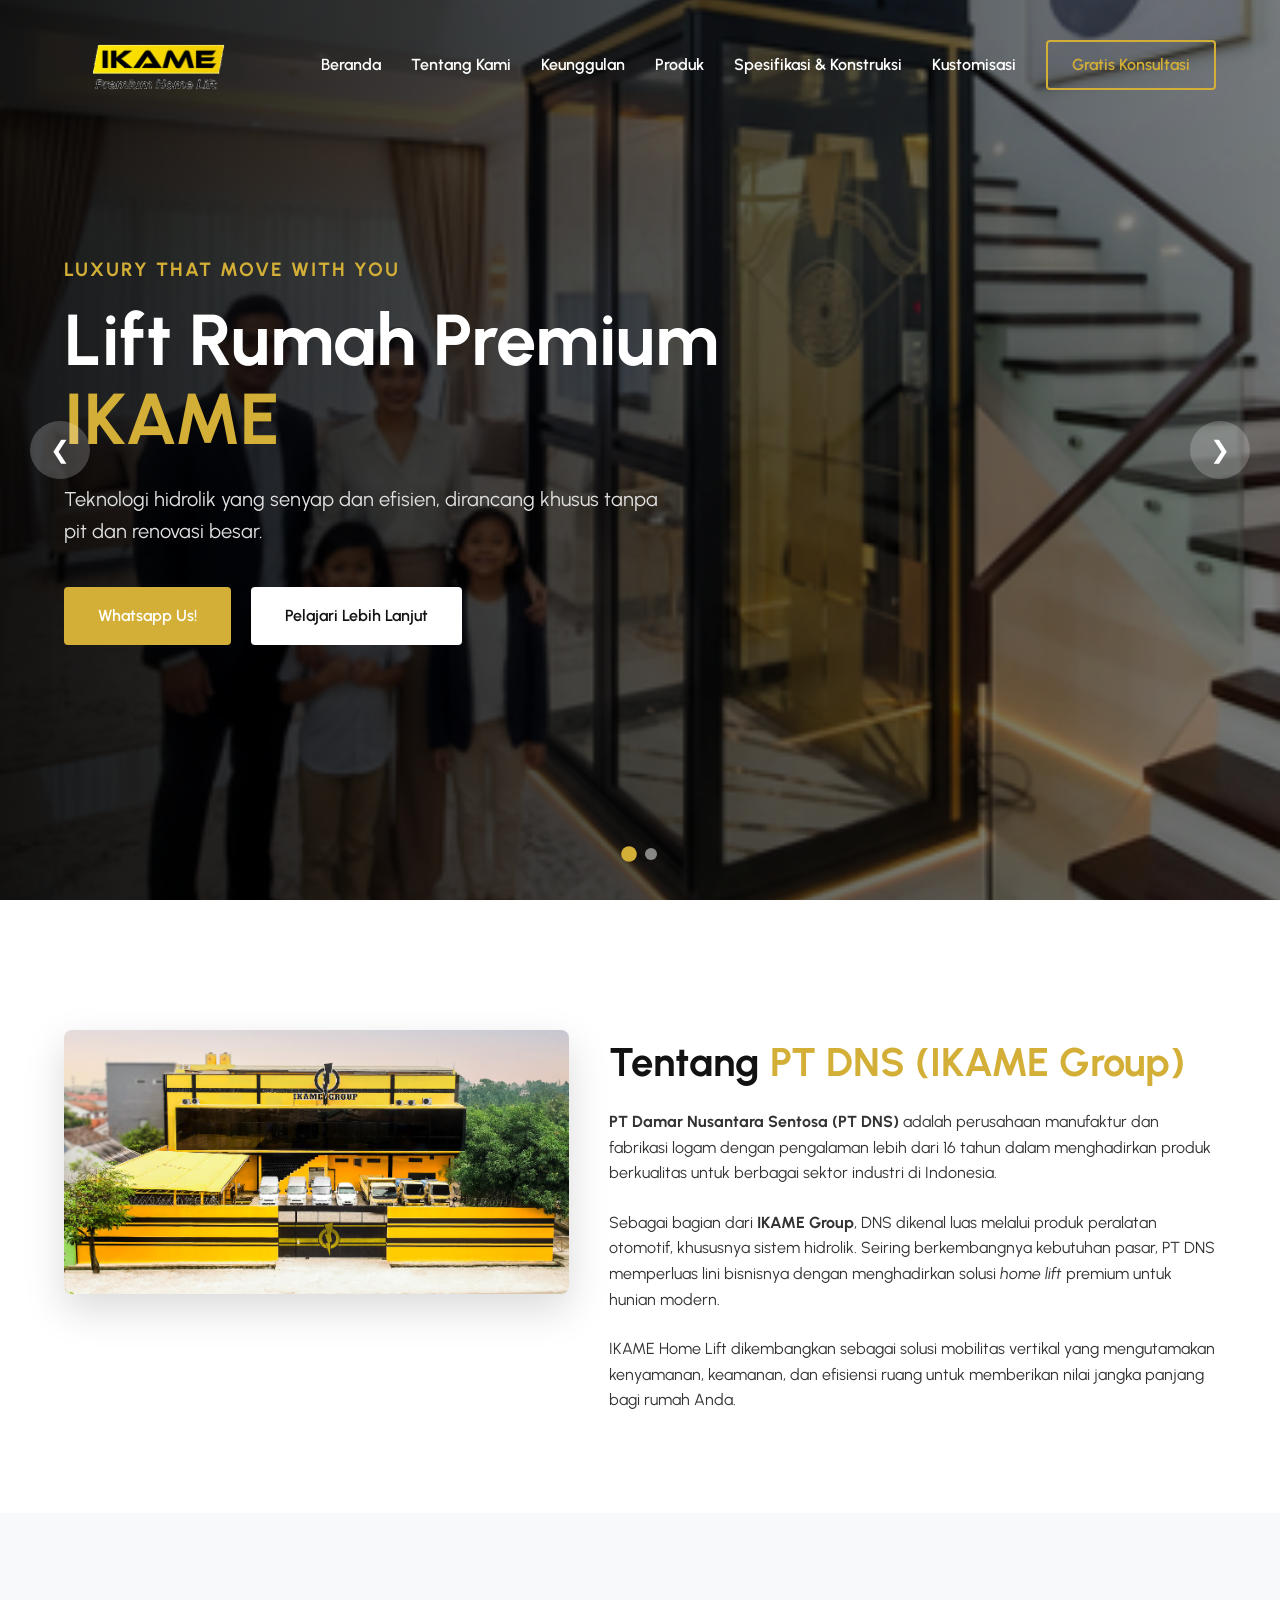
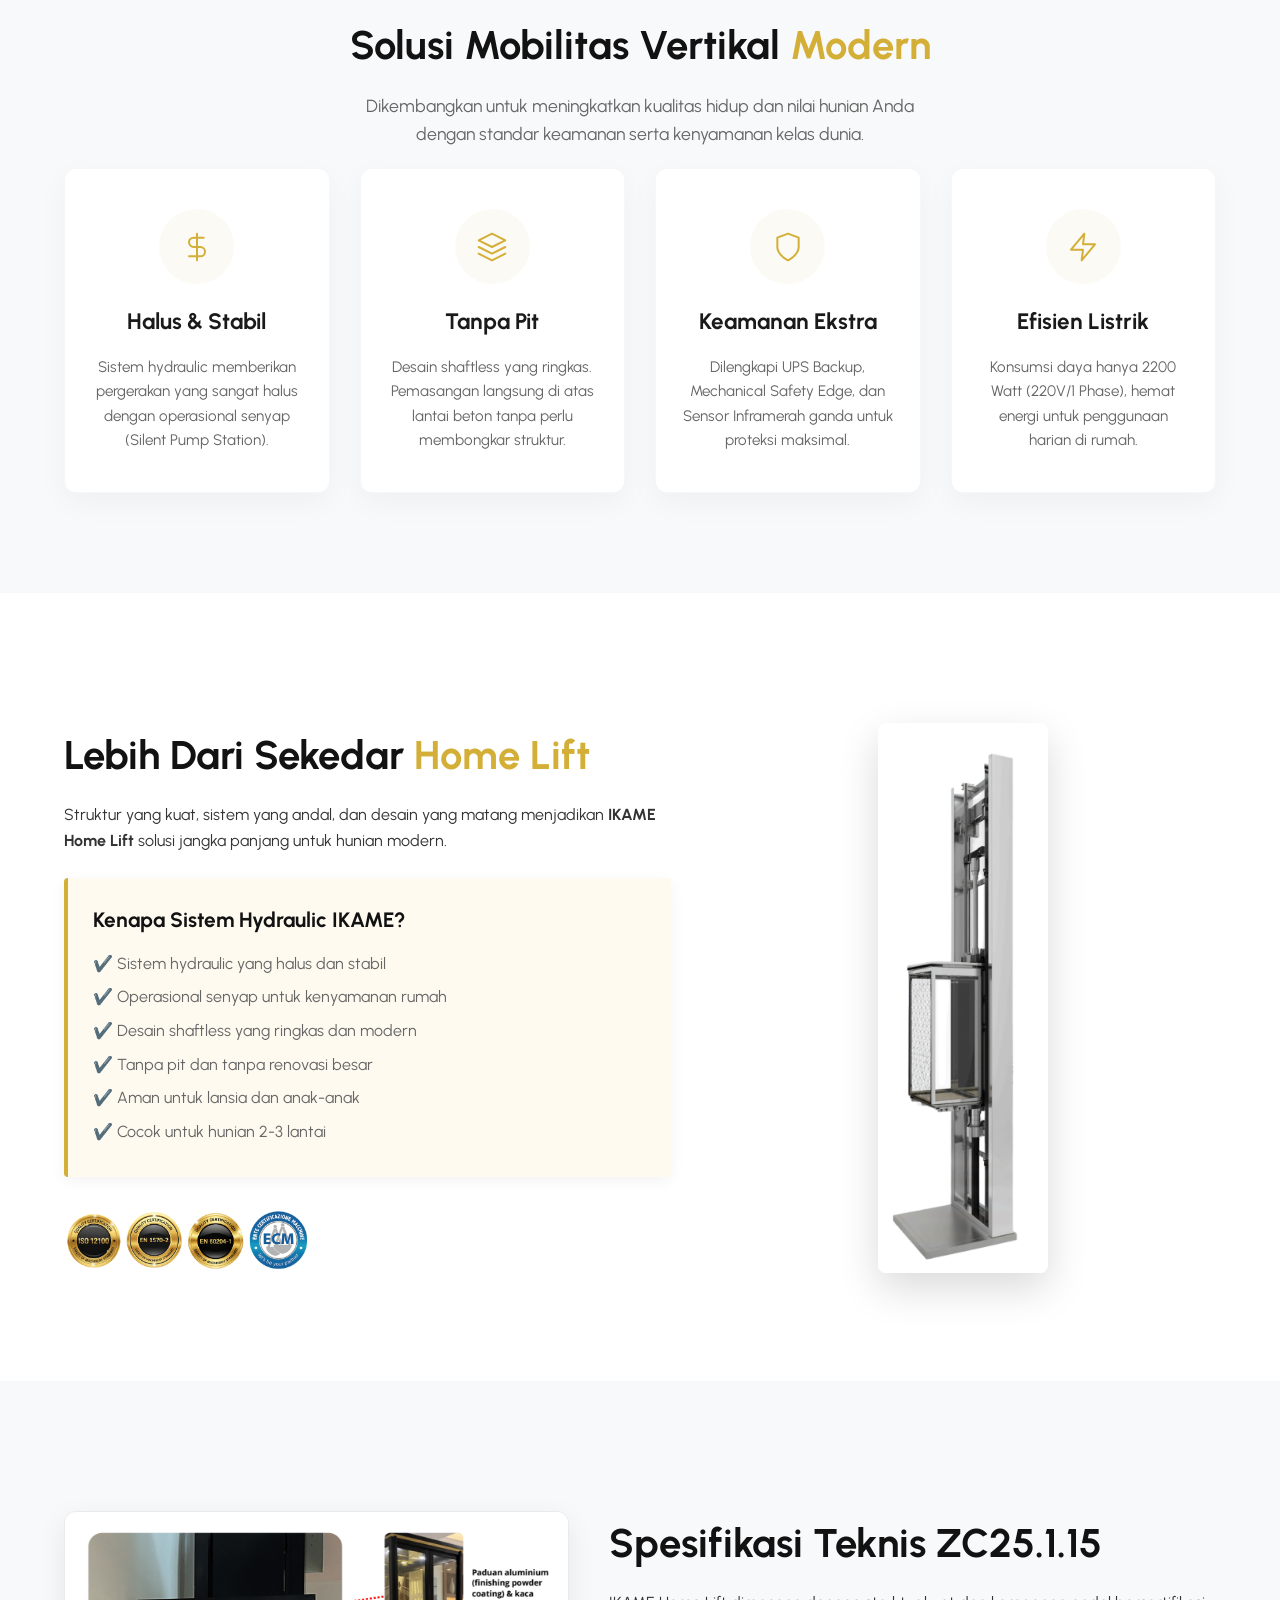
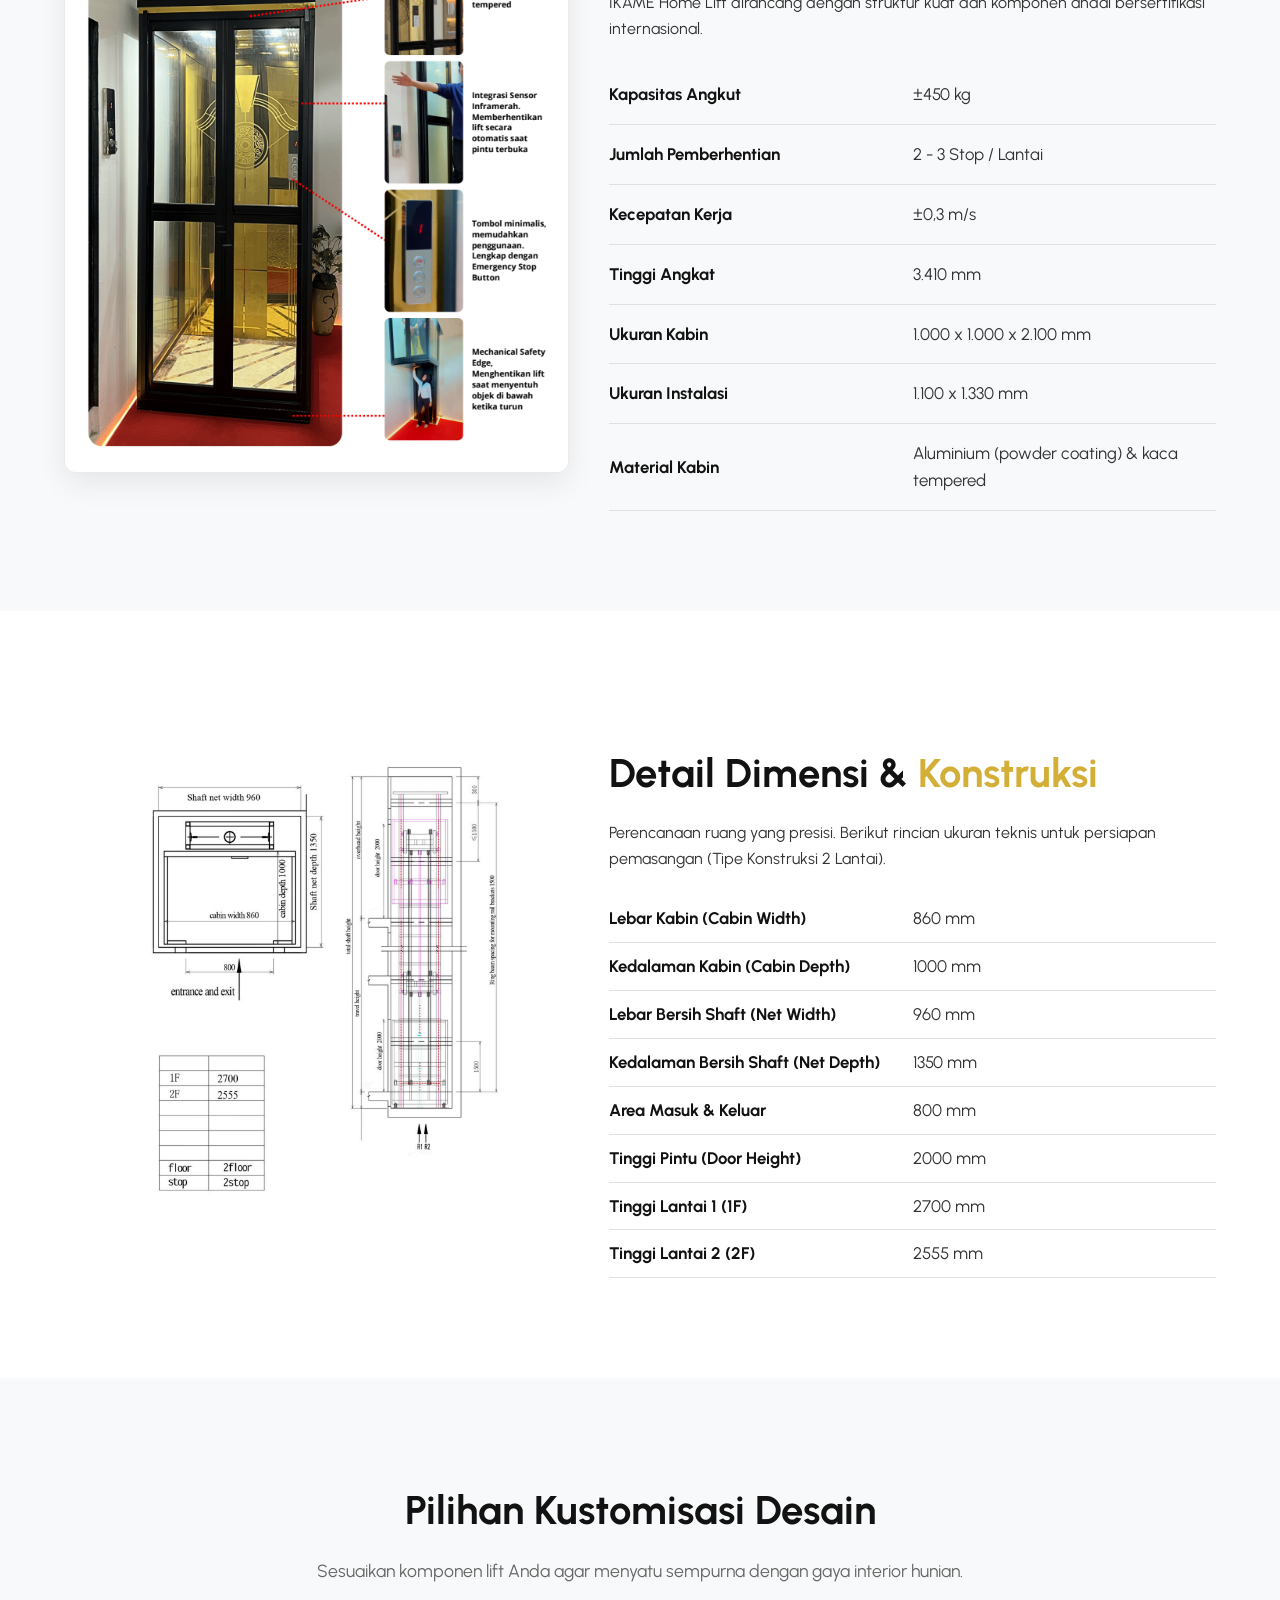
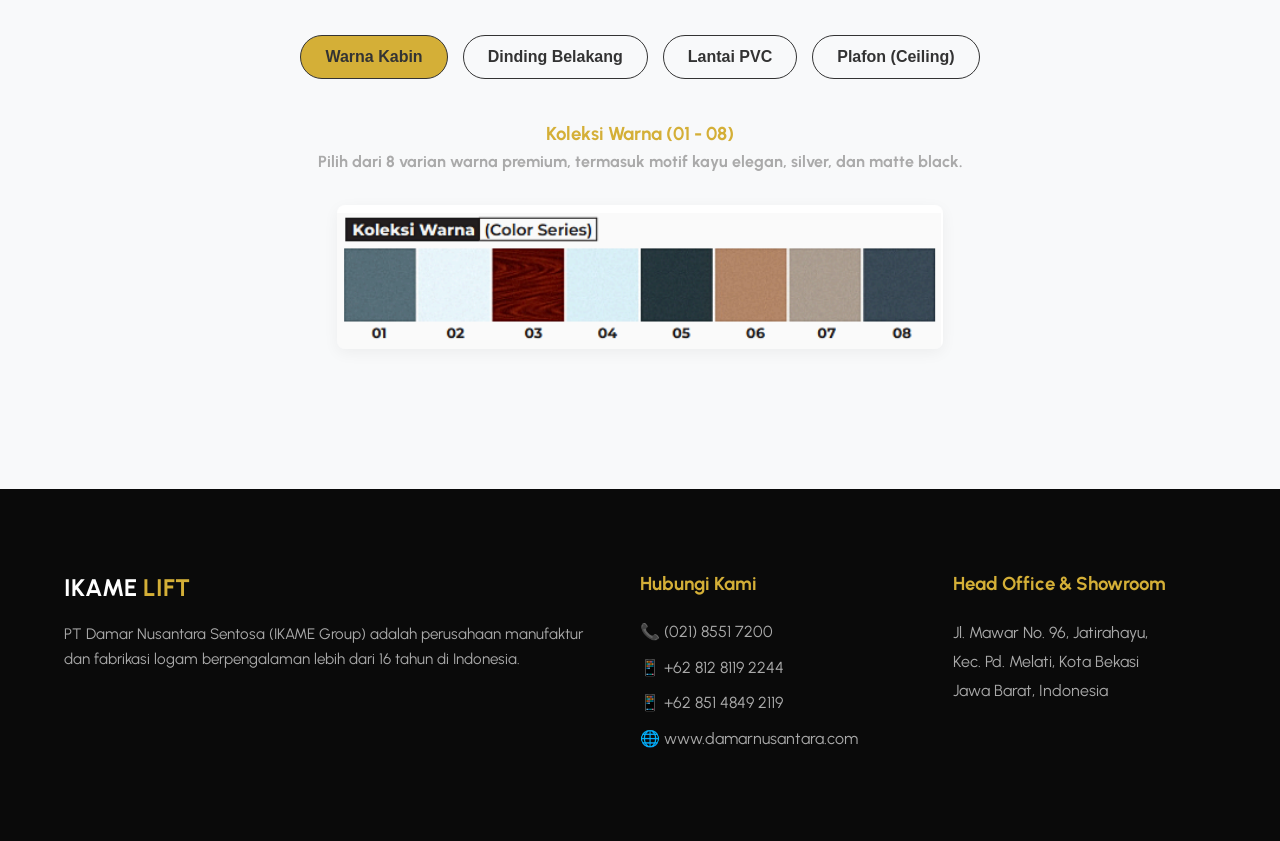
==== commit b908e98e: "Update: Menambahkan halaman Keunggulan, Produk, dan menyesuaikan layout CSS" ====
--- a/index.html
+++ b/index.html
@@ -19,7 +19,9 @@
             </div>
             <ul class="nav-links">
                 <li><a href="#hero">Beranda</a></li>
-                <li><a href="#features">Keunggulan</a></li>
+                <li><a href="tentang-kami.html">Tentang Kami</a></li>
+                <li><a href="keunggulan.html    ">Keunggulan</a></li>
+                <li><a href="produk.html">Produk</a></li>
                 <li><a href="#specs">Spesifikasi & Konstruksi</a></li>
                 <li><a href="#kustomisasi">Kustomisasi</a></li>
                 <li><a href="https://wa.me/6281281192244" target="_blank" class="btn-outline">Gratis Konsultasi</a></li>
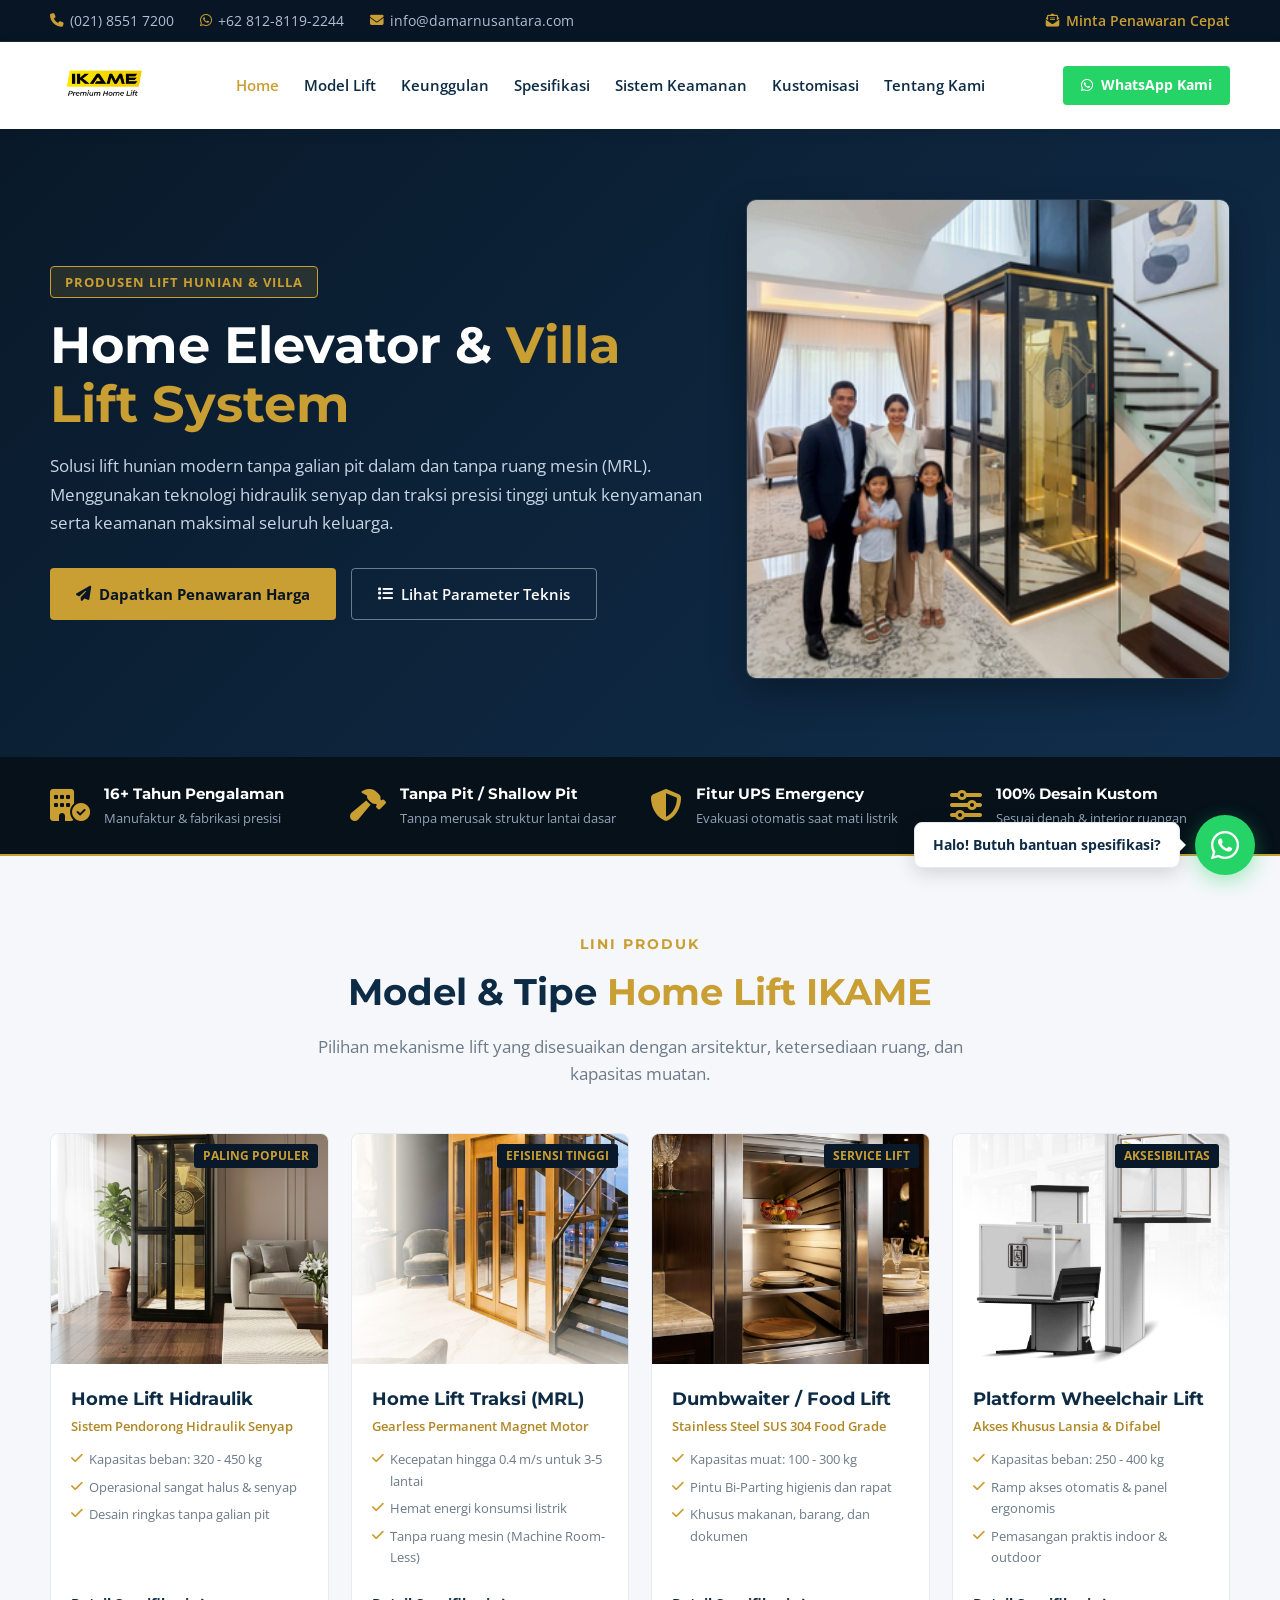
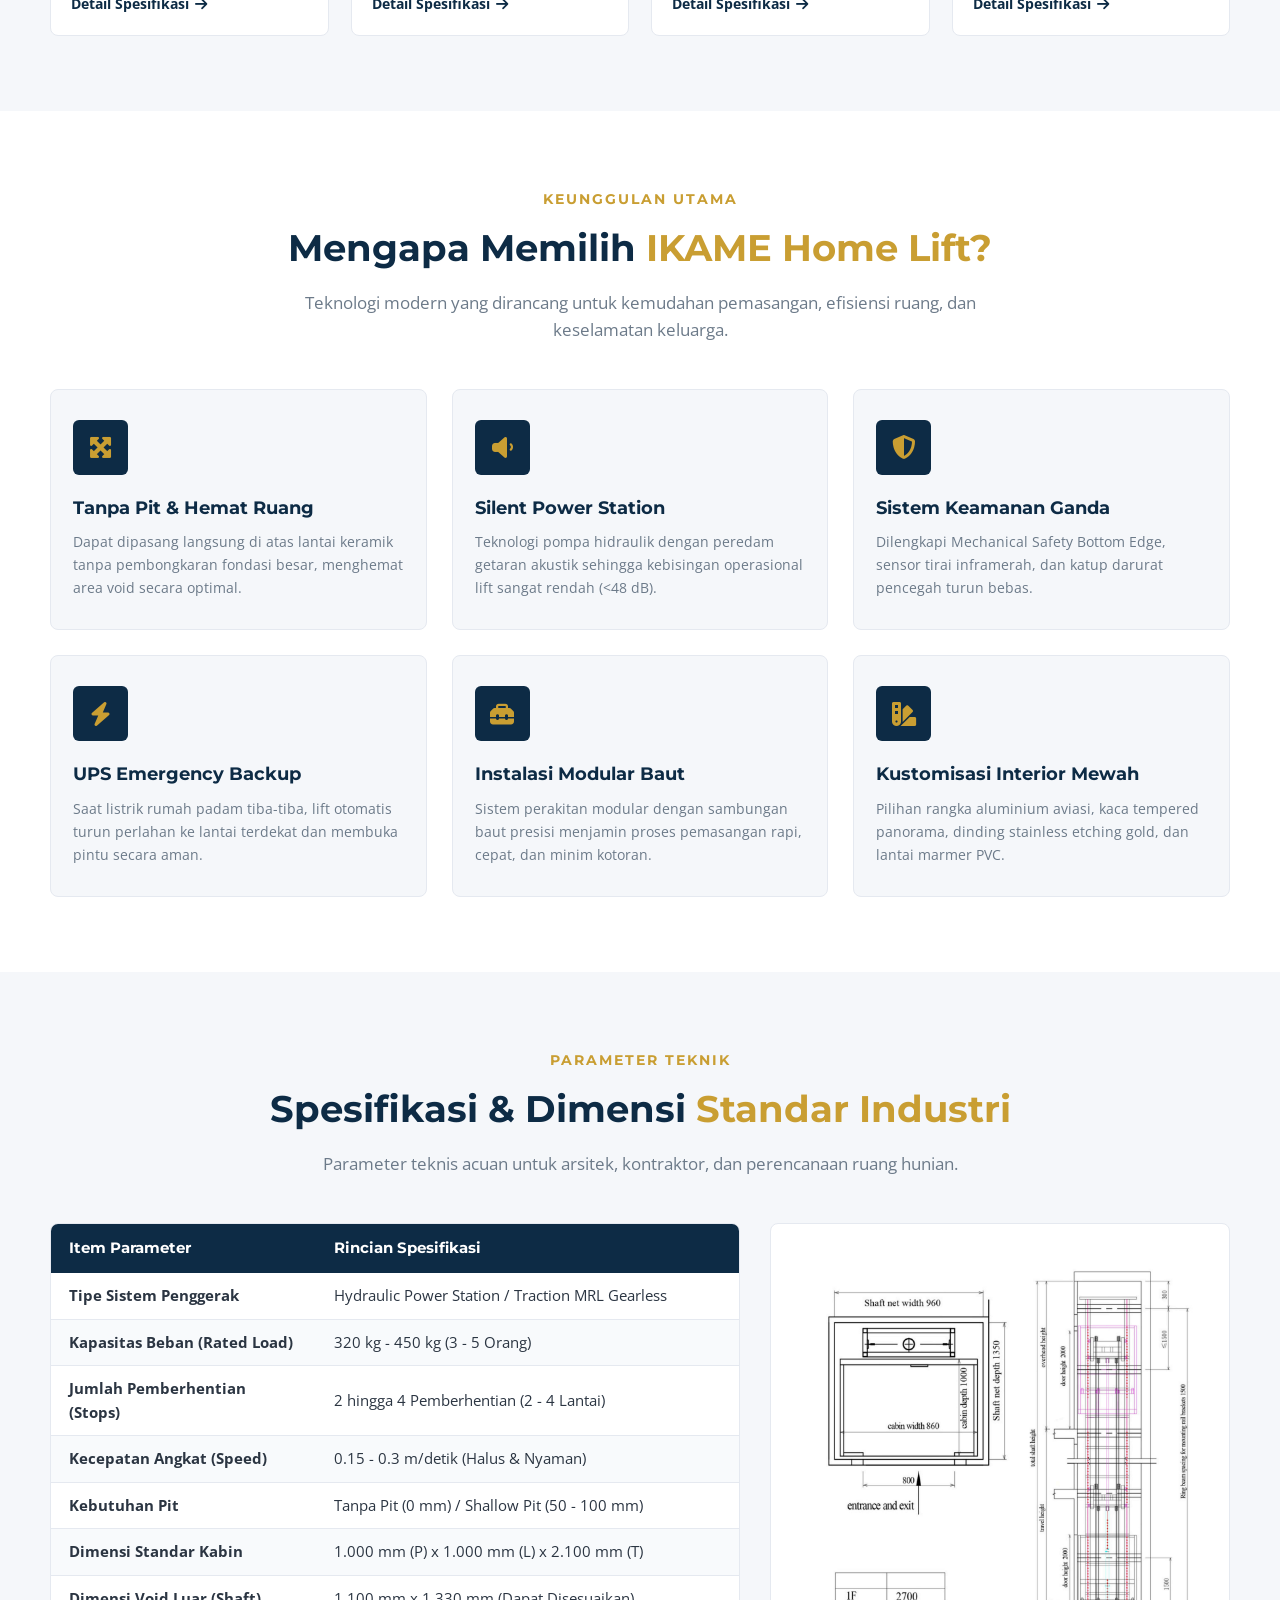
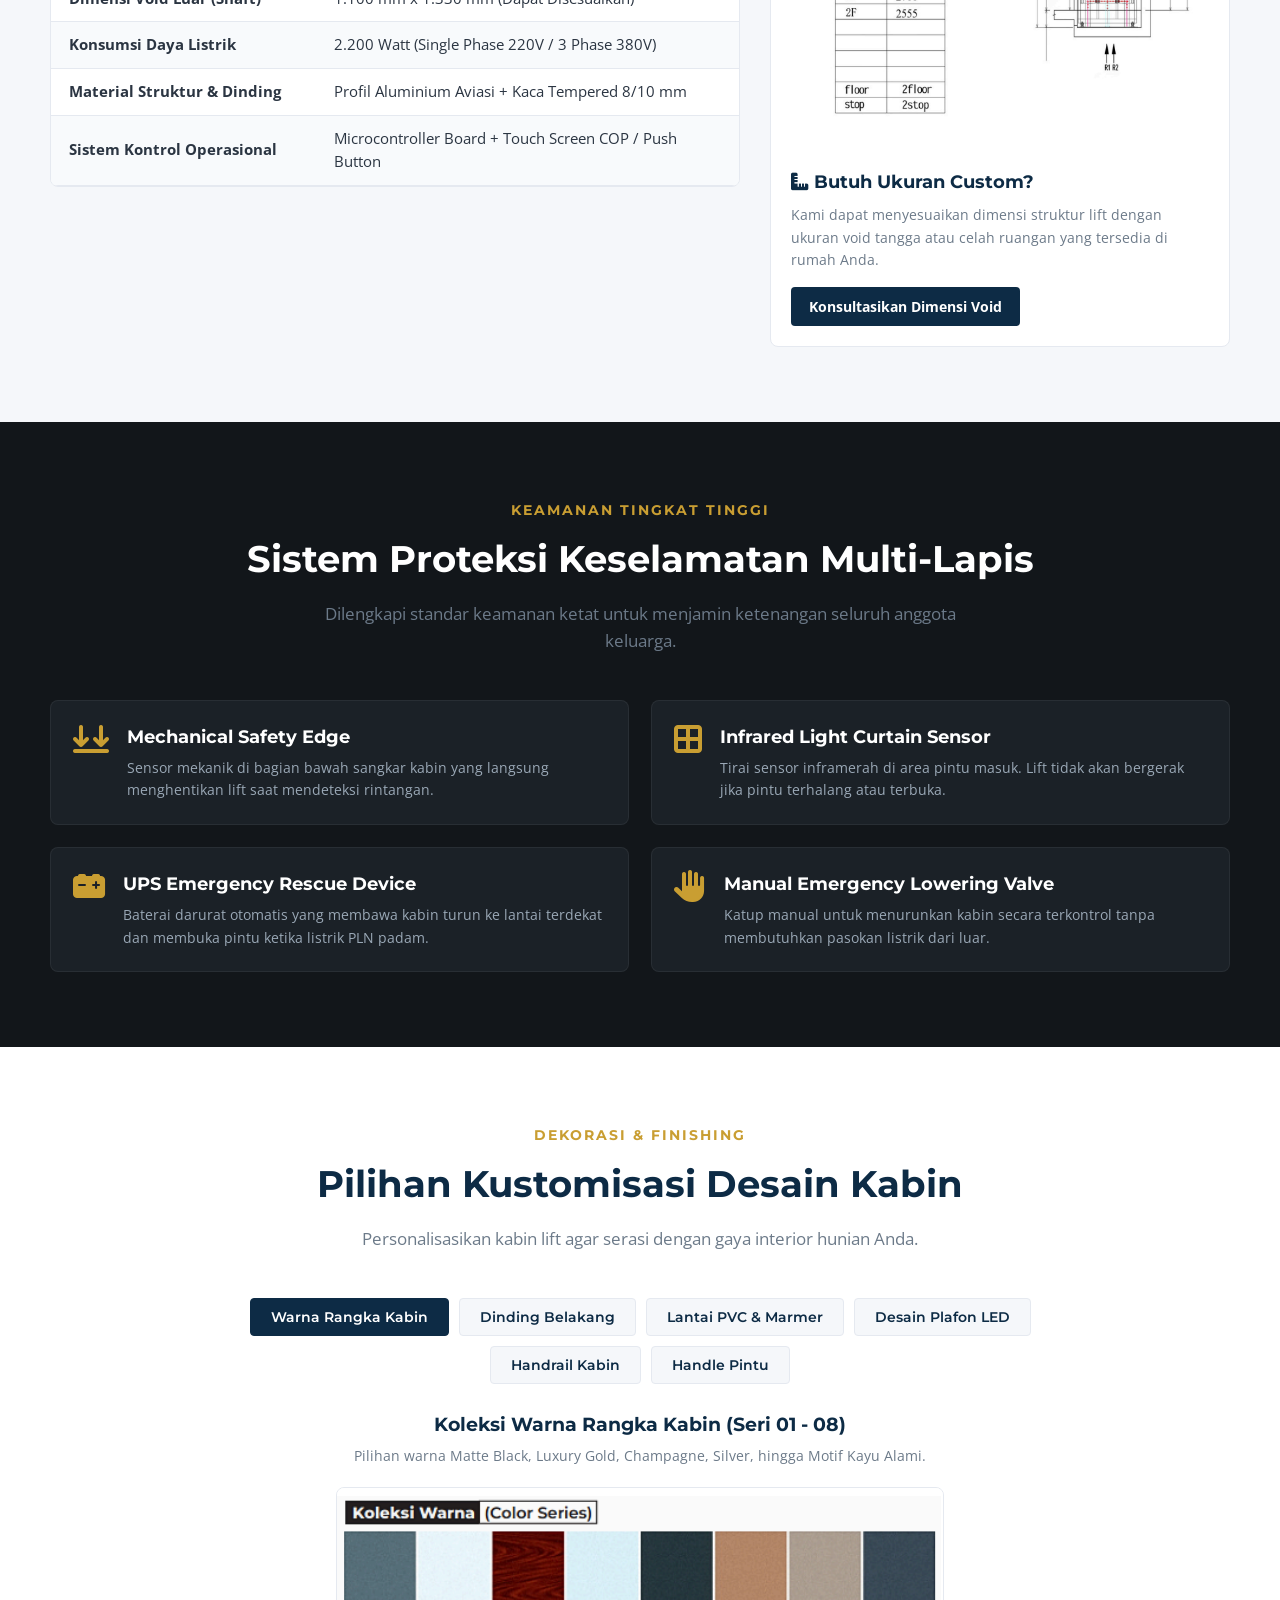
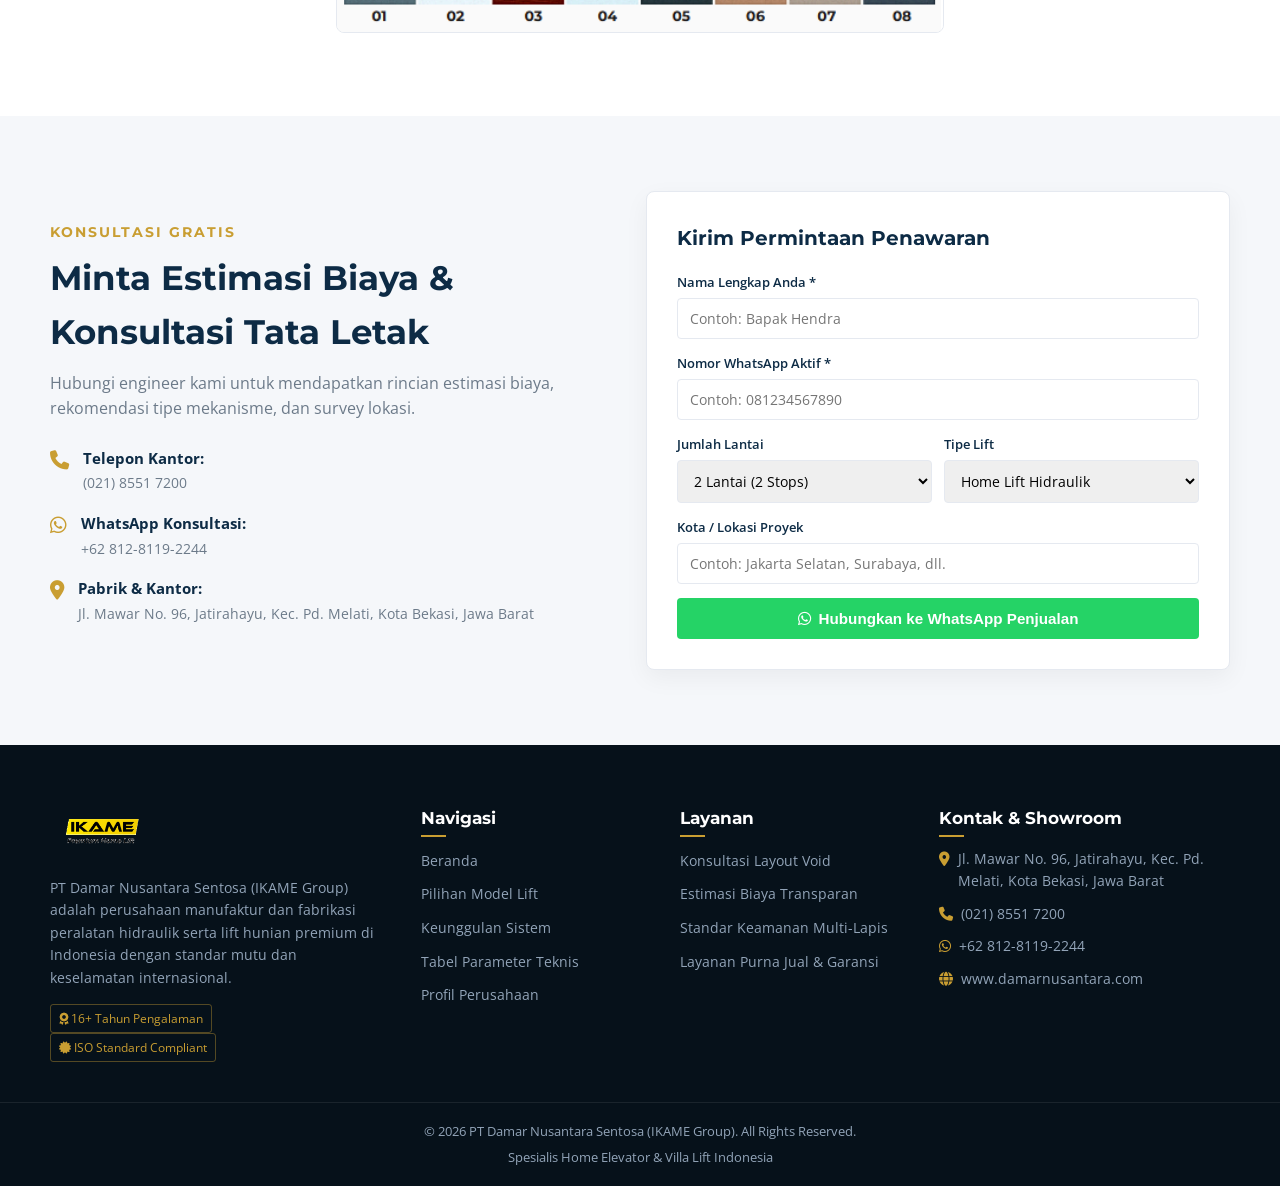
==== commit 68d506f8: "update versi baru" ====
--- a/index.html
+++ b/index.html
@@ -3,299 +3,565 @@
 <head>
     <meta charset="UTF-8">
     <meta name="viewport" content="width=device-width, initial-scale=1.0">
-    <title>IKAME Premium Home Lift | PT DNS</title>
-    <link href="https://fonts.googleapis.com/css2?family=Urbanist:wght@300;400;500;600;700&display=swap" rel="stylesheet">
+    <title>Home Elevator & Villa Lift Manufacturer | IKAME PT DNS</title>
+    <link rel="icon" href="logo/logo premium.png" type="image/png">
+    <link href="https://fonts.googleapis.com/css2?family=Montserrat:wght@400;500;600;700;800&family=Open+Sans:wght@400;600&display=swap" rel="stylesheet">
+    <link rel="stylesheet" href="https://cdnjs.cloudflare.com/ajax/libs/font-awesome/6.4.0/css/all.min.css">
     <link rel="stylesheet" href="style.css">
 </head>
 <body>
 
-    <!-- Navbar -->
-    <nav id="navbar">
-        <div class="nav-container">
-            <div class="logo">
-                <a href="#hero">
-                    <img src="logo/logo premium.png" alt="Logo IKAME Home Lift" class="logo-img">
+    <div class="top-bar">
+        <div class="container top-bar-inner">
+            <div class="contact-info">
+                <span><i class="fa-solid fa-phone"></i> (021) 8551 7200</span>
+                <span><i class="fa-brands fa-whatsapp"></i> +62 812-8119-2244</span>
+                <span><i class="fa-solid fa-envelope"></i> info@damarnusantara.com</span>
+            </div>
+            <div class="top-actions">
+                <a href="#inquiry" class="btn-top-quote"><i class="fa-solid fa-envelope-open-text"></i> Minta Penawaran Cepat</a>
+            </div>
+        </div>
+    </div>
+
+    <header class="main-header">
+        <div class="container header-inner">
+            <a href="index.html" class="brand-logo">
+                <img src="logo/logo premium.png" alt="IKAME Home Lift" class="logo-img">
+            </a>
+
+            <nav class="nav-menu" id="navMenu">
+                <ul>
+                    <li><a href="#hero" class="active">Home</a></li>
+                    <li><a href="#products">Model Lift</a></li>
+                    <li><a href="#features">Keunggulan</a></li>
+                    <li><a href="#parameters">Spesifikasi</a></li>
+                    <li><a href="#safety">Sistem Keamanan</a></li>
+                    <li><a href="#customization">Kustomisasi</a></li>
+                    <li><a href="tentang-kami.html">Tentang Kami</a></li>
+                </ul>
+            </nav>
+
+            <div class="header-cta">
+                <a href="https://wa.me/6281281192244" target="_blank" class="btn-wa-header">
+                    <i class="fa-brands fa-whatsapp"></i> WhatsApp Kami
                 </a>
-            </div>
-            <ul class="nav-links">
-                <li><a href="#hero">Beranda</a></li>
-                <li><a href="tentang-kami.html">Tentang Kami</a></li>
-                <li><a href="keunggulan.html    ">Keunggulan</a></li>
-                <li><a href="produk.html">Produk</a></li>
-                <li><a href="#specs">Spesifikasi & Konstruksi</a></li>
-                <li><a href="#kustomisasi">Kustomisasi</a></li>
-                <li><a href="https://wa.me/6281281192244" target="_blank" class="btn-outline">Gratis Konsultasi</a></li>
-            </ul>
-        </div>
-    </nav>
-
-    <!-- Hero Slider Section -->
-    <section id="hero" class="hero-slider">
-        <div class="slides-container">
-            <div class="slide active" style="background-image: linear-gradient(to right, rgba(0,0,0,0.9), rgba(0,0,0,0.4)), 
-              url('homelift/lift keluarga.png');">
-                <div class="hero-content">
-                    <h2 class="subtitle">Luxury That Move With You</h2>
-                    <h1 class="title">Lift Rumah Premium <span class="gold-text">IKAME</span></h1>
-                    <p class="description">Teknologi hidrolik yang senyap dan efisien, dirancang khusus tanpa pit dan renovasi besar.</p>
-                    <div class="cta-group">
-                        <a href="https://wa.me/6281281192244" target="_blank" class="btn-primary">Whatsapp Us!</a>
-                        <a href="#features" class="btn-secondary">Pelajari Lebih Lanjut</a>
-                    </div>
-                </div>
-            </div>
-            
-            <div class="slide" style="background-image: linear-gradient(to right, rgba(0,0,0,0.9), rgba(0,0,0,0.4)), url('homelift/lift keluarga2.png');">
-                <div class="hero-content">
-                    <h2 class="subtitle">Desain Elegan & Modern</h2>
-                    <h1 class="title">Personalisasi <span class="gold-text">Tanpa Batas</span></h1>
-                    <p class="description">Menyatu sempurna dengan arsitektur rumah Anda. Pilihan material mewah dari kaca infinity hingga stainless steel.</p>
-                    <div class="cta-group">
-                        <a href="#customization" class="btn-primary">Lihat Kustomisasi</a>
-                    </div>
-                </div>
-            </div>
-
-        <button class="slider-btn prev-btn" onclick="prevSlide()">&#10094;</button>
-        <button class="slider-btn next-btn" onclick="nextSlide()">&#10095;</button>
-        <div class="slider-dots">
-            <span class="dot active" onclick="currentSlide(0)"></span>
-            <span class="dot" onclick="currentSlide(1)"></span>
-        </div>
-    </section>
-
-    <section id="company-profile" class="section-padding">
-        <div class="container specs-container">
-            
-            <div class="specs-image">
-                <img src="logo/ikame.png  " alt="Profil PT DNS - IKAME Group" 
-                class="img-fluid rounded shadow-lg">
-            </div>
-
-            <div class="specs-content">
-                <h2 class="section-title text-left">Tentang <span class="gold-text">PT DNS (IKAME Group)</span></h2>
-                <p class="mb-4"><strong>PT Damar Nusantara Sentosa (PT DNS)</strong> adalah perusahaan manufaktur dan fabrikasi logam dengan pengalaman lebih dari 16 tahun dalam menghadirkan produk berkualitas untuk berbagai sektor industri di Indonesia.</p>
-                <p class="mb-4">Sebagai bagian dari <strong>IKAME Group</strong>, DNS dikenal luas melalui produk peralatan otomotif, khususnya sistem hidrolik. Seiring berkembangnya kebutuhan pasar, PT DNS memperluas lini bisnisnya dengan menghadirkan solusi <em>home lift</em> premium untuk hunian modern.</p>
-                <p>IKAME Home Lift dikembangkan sebagai solusi mobilitas vertikal yang mengutamakan kenyamanan, keamanan, dan efisiensi ruang untuk memberikan nilai jangka panjang bagi rumah Anda.</p>
-            </div>
-
-        </div>
-    </section>
-
-    <!-- Why Choose Us / Solusi Mobilitas Section -->
-    <section id="features" class="section-padding bg-light">
+                <button class="mobile-toggle" id="menuToggle"><i class="fa-solid fa-bars"></i></button>
+            </div>
+        </div>
+    </header>
+
+    <section id="hero" class="hero-section reveal">
+        <div class="container">
+            <div class="hero-grid">
+                <div class="hero-text">
+                    <span class="badge-tag">PRODUSEN LIFT HUNIAN & VILLA</span>
+                    <h1>Home Elevator & <span class="text-highlight">Villa Lift System</span></h1>
+                    <p class="hero-desc">
+                        Solusi lift hunian modern tanpa galian pit dalam dan tanpa ruang mesin (MRL). Menggunakan teknologi hidraulik senyap dan traksi presisi tinggi untuk kenyamanan serta keamanan maksimal seluruh keluarga.
+                    </p>
+                    <div class="hero-btns">
+                        <a href="#inquiry" class="btn-primary-wemet"><i class="fa-solid fa-paper-plane"></i> Dapatkan Penawaran Harga</a>
+                        <a href="#parameters" class="btn-secondary-wemet"><i class="fa-solid fa-list"></i> Lihat Parameter Teknis</a>
+                    </div>
+                </div>
+                <div class="hero-image-box">
+                    <img src="homelift/lift keluarga.png" alt="IKAME Home Elevator" class="hero-main-img">
+                </div>
+            </div>
+        </div>
+    </section>
+
+    <section class="trust-bar reveal">
+        <div class="container">
+            <div class="trust-grid">
+                <div class="trust-item">
+                    <i class="fa-solid fa-building-circle-check"></i>
+                    <div>
+                        <h4>16+ Tahun Pengalaman</h4>
+                        <p>Manufaktur & fabrikasi presisi</p>
+                    </div>
+                </div>
+                <div class="trust-item">
+                    <i class="fa-solid fa-hammer"></i>
+                    <div>
+                        <h4>Tanpa Pit / Shallow Pit</h4>
+                        <p>Tanpa merusak struktur lantai dasar</p>
+                    </div>
+                </div>
+                <div class="trust-item">
+                    <i class="fa-solid fa-shield-halved"></i>
+                    <div>
+                        <h4>Fitur UPS Emergency</h4>
+                        <p>Evakuasi otomatis saat mati listrik</p>
+                    </div>
+                </div>
+                <div class="trust-item">
+                    <i class="fa-solid fa-sliders"></i>
+                    <div>
+                        <h4>100% Desain Kustom</h4>
+                        <p>Sesuai denah & interior ruangan</p>
+                    </div>
+                </div>
+            </div>
+        </div>
+    </section>
+
+    <section id="products" class="section-padding bg-light reveal">
+        <div class="container">
+            <div class="section-heading text-center">
+                <span class="sub-label">LINI PRODUK</span>
+                <h2>Model & Tipe <span class="text-highlight">Home Lift IKAME</span></h2>
+                <p>Pilihan mekanisme lift yang disesuaikan dengan arsitektur, ketersediaan ruang, dan kapasitas muatan.</p>
+            </div>
+
+            <div class="product-grid">
+                <!-- Produk 1: Hydraulic Home Lift -->
+                <a href="spesifikasi-hidraulik.html" class="product-card" style="text-decoration: none; color: inherit;">
+                    <div class="card-img-wrap">
+                        <img src="homelift/hydraulic type.png" alt="Hydraulic Home Lift">
+                        <span class="card-badge">Paling Populer</span>
+                    </div>
+                    <div class="card-content">
+                        <h3>Home Lift Hidraulik</h3>
+                        <p class="card-subtitle">Sistem Pendorong Hidraulik Senyap</p>
+                        <ul class="card-specs">
+                            <li><i class="fa-solid fa-check"></i> Kapasitas beban: 320 - 450 kg</li>
+                            <li><i class="fa-solid fa-check"></i> Operasional sangat halus & senyap</li>
+                            <li><i class="fa-solid fa-check"></i> Desain ringkas tanpa galian pit</li>
+                        </ul>
+                        <span class="card-link">Detail Spesifikasi <i class="fa-solid fa-arrow-right"></i></span>
+                    </div>
+                </a>
+
+                <!-- Produk 2: Traction Home Lift -->
+                <a href="spesifikasi-traction.html" class="product-card" style="text-decoration: none; color: inherit;">
+                    <div class="card-img-wrap">
+                        <img src="homelift/traction type.png" alt="Traction Home Lift">
+                        <span class="card-badge">Efisiensi Tinggi</span>
+                    </div>
+                    <div class="card-content">
+                        <h3>Home Lift Traksi (MRL)</h3>
+                        <p class="card-subtitle">Gearless Permanent Magnet Motor</p>
+                        <ul class="card-specs">
+                            <li><i class="fa-solid fa-check"></i> Kecepatan hingga 0.4 m/s untuk 3-5 lantai</li>
+                            <li><i class="fa-solid fa-check"></i> Hemat energi konsumsi listrik</li>
+                            <li><i class="fa-solid fa-check"></i> Tanpa ruang mesin (Machine Room-Less)</li>
+                        </ul>
+                        <span class="card-link">Detail Spesifikasi <i class="fa-solid fa-arrow-right"></i></span>
+                    </div>
+                </a>
+
+                <!-- Produk 3: Dumbwaiter / Food Lift -->
+                <a href="spesifikasi-dumbwaiter.html" class="product-card" style="text-decoration: none; color: inherit;">
+                    <div class="card-img-wrap">
+                        <img src="homelift/dumbwaiter.png" alt="Dumbwaiter Lift">
+                        <span class="card-badge">Service Lift</span>
+                    </div>
+                    <div class="card-content">
+                        <h3>Dumbwaiter / Food Lift</h3>
+                        <p class="card-subtitle">Stainless Steel SUS 304 Food Grade</p>
+                        <ul class="card-specs">
+                            <li><i class="fa-solid fa-check"></i> Kapasitas muat: 100 - 300 kg</li>
+                            <li><i class="fa-solid fa-check"></i> Pintu Bi-Parting higienis dan rapat</li>
+                            <li><i class="fa-solid fa-check"></i> Khusus makanan, barang, dan dokumen</li>
+                        </ul>
+                        <span class="card-link">Detail Spesifikasi <i class="fa-solid fa-arrow-right"></i></span>
+                    </div>
+                </a>
+
+                <!-- Produk 4: Platform Wheelchair Lift -->
+                <a href="spesifikasi-wheelchair.html" class="product-card" style="text-decoration: none; color: inherit;">
+                    <div class="card-img-wrap">
+                        <img src="homelift/wheelchair lift.png" alt="Wheelchair Platform Lift">
+                        <span class="card-badge">Aksesibilitas</span>
+                    </div>
+                    <div class="card-content">
+                        <h3>Platform Wheelchair Lift</h3>
+                        <p class="card-subtitle">Akses Khusus Lansia & Difabel</p>
+                        <ul class="card-specs">
+                            <li><i class="fa-solid fa-check"></i> Kapasitas beban: 250 - 400 kg</li>
+                            <li><i class="fa-solid fa-check"></i> Ramp akses otomatis & panel ergonomis</li>
+                            <li><i class="fa-solid fa-check"></i> Pemasangan praktis indoor & outdoor</li>
+                        </ul>
+                        <span class="card-link">Detail Spesifikasi <i class="fa-solid fa-arrow-right"></i></span>
+                    </div>
+                </a>
+            </div>
+        </div>
+    </section>
+
+    <section id="features" class="section-padding bg-white reveal">
+        <div class="container">
+            <div class="section-heading text-center">
+                <span class="sub-label">KEUNGGULAN UTAMA</span>
+                <h2>Mengapa Memilih <span class="text-highlight">IKAME Home Lift?</span></h2>
+                <p>Teknologi modern yang dirancang untuk kemudahan pemasangan, efisiensi ruang, dan keselamatan keluarga.</p>
+            </div>
+
+            <div class="features-grid-wemet">
+                <div class="feature-item">
+                    <div class="feat-icon"><i class="fa-solid fa-maximize"></i></div>
+                    <h4>Tanpa Pit & Hemat Ruang</h4>
+                    <p>Dapat dipasang langsung di atas lantai keramik tanpa pembongkaran fondasi besar, menghemat area void secara optimal.</p>
+                </div>
+
+                <div class="feature-item">
+                    <div class="feat-icon"><i class="fa-solid fa-volume-low"></i></div>
+                    <h4>Silent Power Station</h4>
+                    <p>Teknologi pompa hidraulik dengan peredam getaran akustik sehingga kebisingan operasional lift sangat rendah (<48 dB).</p>
+                </div>
+
+                <div class="feature-item">
+                    <div class="feat-icon"><i class="fa-solid fa-shield-halved"></i></div>
+                    <h4>Sistem Keamanan Ganda</h4>
+                    <p>Dilengkapi Mechanical Safety Bottom Edge, sensor tirai inframerah, dan katup darurat pencegah turun bebas.</p>
+                </div>
+
+                <div class="feature-item">
+                    <div class="feat-icon"><i class="fa-solid fa-bolt"></i></div>
+                    <h4>UPS Emergency Backup</h4>
+                    <p>Saat listrik rumah padam tiba-tiba, lift otomatis turun perlahan ke lantai terdekat dan membuka pintu secara aman.</p>
+                </div>
+
+                <div class="feature-item">
+                    <div class="feat-icon"><i class="fa-solid fa-toolbox"></i></div>
+                    <h4>Instalasi Modular Baut</h4>
+                    <p>Sistem perakitan modular dengan sambungan baut presisi menjamin proses pemasangan rapi, cepat, dan minim kotoran.</p>
+                </div>
+
+                <div class="feature-item">
+                    <div class="feat-icon"><i class="fa-solid fa-swatchbook"></i></div>
+                    <h4>Kustomisasi Interior Mewah</h4>
+                    <p>Pilihan rangka aluminium aviasi, kaca tempered panorama, dinding stainless etching gold, dan lantai marmer PVC.</p>
+                </div>
+            </div>
+        </div>
+    </section>
+
+    <section id="parameters" class="section-padding bg-light reveal">
+        <div class="container">
+            <div class="section-heading text-center">
+                <span class="sub-label">PARAMETER TEKNIK</span>
+                <h2>Spesifikasi & Dimensi <span class="text-highlight">Standar Industri</span></h2>
+                <p>Parameter teknis acuan untuk arsitek, kontraktor, dan perencanaan ruang hunian.</p>
+            </div>
+
+            <div class="param-layout">
+                <div class="param-table-container">
+                    <table class="wemet-table">
+                        <thead>
+                            <tr>
+                                <th>Item Parameter</th>
+                                <th>Rincian Spesifikasi</th>
+                            </tr>
+                        </thead>
+                        <tbody>
+                            <tr>
+                                <td><strong>Tipe Sistem Penggerak</strong></td>
+                                <td>Hydraulic Power Station / Traction MRL Gearless</td>
+                            </tr>
+                            <tr>
+                                <td><strong>Kapasitas Beban (Rated Load)</strong></td>
+                                <td>320 kg - 450 kg (3 - 5 Orang)</td>
+                            </tr>
+                            <tr>
+                                <td><strong>Jumlah Pemberhentian (Stops)</strong></td>
+                                <td>2 hingga 4 Pemberhentian (2 - 4 Lantai)</td>
+                            </tr>
+                            <tr>
+                                <td><strong>Kecepatan Angkat (Speed)</strong></td>
+                                <td>0.15 - 0.3 m/detik (Halus & Nyaman)</td>
+                            </tr>
+                            <tr>
+                                <td><strong>Kebutuhan Pit</strong></td>
+                                <td>Tanpa Pit (0 mm) / Shallow Pit (50 - 100 mm)</td>
+                            </tr>
+                            <tr>
+                                <td><strong>Dimensi Standar Kabin</strong></td>
+                                <td>1.000 mm (P) x 1.000 mm (L) x 2.100 mm (T)</td>
+                            </tr>
+                            <tr>
+                                <td><strong>Dimensi Void Luar (Shaft)</strong></td>
+                                <td>1.100 mm x 1.330 mm (Dapat Disesuaikan)</td>
+                            </tr>
+                            <tr>
+                                <td><strong>Konsumsi Daya Listrik</strong></td>
+                                <td>2.200 Watt (Single Phase 220V / 3 Phase 380V)</td>
+                            </tr>
+                            <tr>
+                                <td><strong>Material Struktur & Dinding</strong></td>
+                                <td>Profil Aluminium Aviasi + Kaca Tempered 8/10 mm</td>
+                            </tr>
+                            <tr>
+                                <td><strong>Sistem Kontrol Operasional</strong></td>
+                                <td>Microcontroller Board + Touch Screen COP / Push Button</td>
+                            </tr>
+                        </tbody>
+                    </table>
+                </div>
+
+                <div class="param-blueprint-box">
+                    <div class="blueprint-card">
+                        <img src="homelift/kerangka lift.png" alt="Skema Konstruksi Lift">
+                        <div class="blueprint-footer">
+                            <h4><i class="fa-solid fa-ruler-combined"></i> Butuh Ukuran Custom?</h4>
+                            <p>Kami dapat menyesuaikan dimensi struktur lift dengan ukuran void tangga atau celah ruangan yang tersedia di rumah Anda.</p>
+                            <a href="https://wa.me/6281281192244?text=Halo%20IKAME,%20saya%20mau%20konsultasi%20ukuran%20kustom%20lift." target="_blank" class="btn-custom-quote">Konsultasikan Dimensi Void</a>
+                        </div>
+                    </div>
+                </div>
+            </div>
+        </div>
+    </section>
+
+    <section id="safety" class="section-padding bg-dark text-white reveal">
+        <div class="container">
+            <div class="section-heading text-center">
+                <span class="sub-label text-gold">KEAMANAN TINGKAT TINGGI</span>
+                <h2 class="text-white">Sistem Proteksi Keselamatan Multi-Lapis</h2>
+                <p class="text-gray">Dilengkapi standar keamanan ketat untuk menjamin ketenangan seluruh anggota keluarga.</p>
+            </div>
+
+            <div class="safety-grid">
+                <div class="safety-card">
+                    <div class="safety-icon-wrap"><i class="fa-solid fa-arrows-down-to-line"></i></div>
+                    <div class="safety-details">
+                        <h4>Mechanical Safety Edge</h4>
+                        <p>Sensor mekanik di bagian bawah sangkar kabin yang langsung menghentikan lift saat mendeteksi rintangan.</p>
+                    </div>
+                </div>
+
+                <div class="safety-card">
+                    <div class="safety-icon-wrap"><i class="fa-solid fa-border-all"></i></div>
+                    <div class="safety-details">
+                        <h4>Infrared Light Curtain Sensor</h4>
+                        <p>Tirai sensor inframerah di area pintu masuk. Lift tidak akan bergerak jika pintu terhalang atau terbuka.</p>
+                    </div>
+                </div>
+
+                <div class="safety-card">
+                    <div class="safety-icon-wrap"><i class="fa-solid fa-car-battery"></i></div>
+                    <div class="safety-details">
+                        <h4>UPS Emergency Rescue Device</h4>
+                        <p>Baterai darurat otomatis yang membawa kabin turun ke lantai terdekat dan membuka pintu ketika listrik PLN padam.</p>
+                    </div>
+                </div>
+
+                <div class="safety-card">
+                    <div class="safety-icon-wrap"><i class="fa-solid fa-hand"></i></div>
+                    <div class="safety-details">
+                        <h4>Manual Emergency Lowering Valve</h4>
+                        <p>Katup manual untuk menurunkan kabin secara terkontrol tanpa membutuhkan pasokan listrik dari luar.</p>
+                    </div>
+                </div>
+            </div>
+        </div>
+    </section>
+
+    <section id="customization" class="section-padding bg-white reveal">
         <div class="container text-center">
-            <h2 class="section-title">Solusi Mobilitas Vertikal <span class="gold-text">Modern</span></h2>
-            <p class="section-subtitle mb-5" style="color: #666; max-width: 600px; margin: 0 auto;">Dikembangkan untuk meningkatkan kualitas hidup dan nilai hunian Anda dengan standar keamanan serta kenyamanan kelas dunia.</p>
-            
-            <div class="features-grid">
-                <!-- Card 1: Halus & Stabil -->
-                <div class="feature-card">
-                    <div class="feature-icon">
-                        <svg viewBox="0 0 24 24" fill="none" stroke="currentColor" stroke-width="1.5" stroke-linecap="round" stroke-linejoin="round"><path d="M12 2v20"></path><path d="M17 5H9.5a3.5 3.5 0 0 0 0 7h5a3.5 3.5 0 0 1 0 7H6"></path></svg>
-                    </div>
-                    <h3 class="feature-title">Halus & Stabil</h3>
-                    <p class="feature-text">Sistem hydraulic memberikan pergerakan yang sangat halus dengan operasional senyap (Silent Pump Station).</p>
-                </div>
-
-                <!-- Card 2: Tanpa Pit -->
-                <div class="feature-card">
-                    <div class="feature-icon">
-                        <svg viewBox="0 0 24 24" fill="none" stroke="currentColor" stroke-width="1.5" stroke-linecap="round" stroke-linejoin="round"><polygon points="12 2 2 7 12 12 22 7 12 2"></polygon><polyline points="2 17 12 22 22 17"></polyline><polyline points="2 12 12 17 22 12"></polyline></svg>
-                    </div>
-                    <h3 class="feature-title">Tanpa Pit</h3>
-                    <p class="feature-text">Desain shaftless yang ringkas. Pemasangan langsung di atas lantai beton tanpa perlu membongkar struktur.</p>
-                </div>
-
-                <!-- Card 3: Keamanan Ekstra -->
-                <div class="feature-card">
-                    <div class="feature-icon">
-                        <svg viewBox="0 0 24 24" fill="none" stroke="currentColor" stroke-width="1.5" stroke-linecap="round" stroke-linejoin="round"><path d="M12 22s8-4 8-10V5l-8-3-8 3v7c0 6 8 10 8 10z"></path></svg>
-                    </div>
-                    <h3 class="feature-title">Keamanan Ekstra</h3>
-                    <p class="feature-text">Dilengkapi UPS Backup, Mechanical Safety Edge, dan Sensor Inframerah ganda untuk proteksi maksimal.</p>
-                </div>
-
-                <!-- Card 4: Efisien Listrik -->
-                <div class="feature-card">
-                    <div class="feature-icon">
-                        <svg viewBox="0 0 24 24" fill="none" stroke="currentColor" stroke-width="1.5" stroke-linecap="round" stroke-linejoin="round"><polygon points="13 2 3 14 12 14 11 22 21 10 12 10 13 2"></polygon></svg>
-                    </div>
-                    <h3 class="feature-title">Efisien Listrik</h3>
-                    <p class="feature-text">Konsumsi daya hanya 2200 Watt (220V/1 Phase), hemat energi untuk penggunaan harian di rumah.</p>
-                </div>
-            </div>
-        </div>
-    </section>
-
-    <!-- Why Hydraulic -->
-    <!-- Why Hydraulic -->
-    <section class="section-padding">
-        <div class="container specs-container">
-            
-            <!-- BAGIAN KIRI: Teks & Sertifikat -->
-            <div class="specs-content">
-                <h2 class="section-title text-left">Lebih Dari Sekedar <span class="gold-text">Home Lift</span></h2>
-                <p class="mb-4">Struktur yang kuat, sistem yang andal, dan desain yang matang menjadikan <strong>IKAME Home Lift</strong> solusi jangka panjang untuk hunian modern.</p>
+            <div class="section-heading">
+                <span class="sub-label">DEKORASI & FINISHING</span>
+                <h2>Pilihan Kustomisasi Desain Kabin</h2>
+                <p>Personalisasikan kabin lift agar serasi dengan gaya interior hunian Anda.</p>
+            </div>
+
+            <div class="tab-wrapper">
+                <div class="tab-nav">
+                    <button class="tab-btn active" onclick="switchTab(event, 'warna-tab')">Warna Rangka Kabin</button>
+                    <button class="tab-btn" onclick="switchTab(event, 'dinding-tab')">Dinding Belakang</button>
+                    <button class="tab-btn" onclick="switchTab(event, 'lantai-tab')">Lantai PVC & Marmer</button>
+                    <button class="tab-btn" onclick="switchTab(event, 'plafon-tab')">Desain Plafon LED</button>
+                    <button class="tab-btn" onclick="switchTab(event, 'handrail-tab')">Handrail Kabin</button>
+                    <button class="tab-btn" onclick="switchTab(event, 'handle-tab')">Handle Pintu</button>
+                </div>
+
+                <div id="warna-tab" class="tab-pane active">
+                    <h4 class="tab-pane-title">Koleksi Warna Rangka Kabin (Seri 01 - 08)</h4>
+                    <p class="tab-pane-desc">Pilihan warna Matte Black, Luxury Gold, Champagne, Silver, hingga Motif Kayu Alami.</p>
+                    <div class="tab-image-box">
+                        <img src="homelift/koleksi warna.png" alt="Koleksi Warna Rangka Kabin">
+                    </div>
+                </div>
+
+                <div id="dinding-tab" class="tab-pane">
+                    <h4 class="tab-pane-title">Dinding Stainless Steel Etching (Seri IK01 - IK06)</h4>
+                    <p class="tab-pane-desc">Tekstur laser-etching elegan, Rose Gold Mirror, dan Hairline Stainless Steel tahan gores.</p>
+                    <div class="tab-image-box">
+                        <img src="homelift/koleksi dinding.png" alt="Koleksi Dinding Belakang">
+                    </div>
+                </div>
+
+                <div id="lantai-tab" class="tab-pane">
+                    <h4 class="tab-pane-title">Koleksi Lantai PVC Anti-Selip (Seri F01 - F12)</h4>
+                    <p class="tab-pane-desc">Motif marmer mewah dengan permukaan tahan gores dan mudah dibersihkan.</p>
+                    <div class="tab-image-box">
+                        <img src="homelift/koleksi-lantai.png" alt="Koleksi Lantai PVC">
+                    </div>
+                </div>
+
+                <div id="plafon-tab" class="tab-pane">
+                    <h4 class="tab-pane-title">Koleksi Plafon & LED Downlight (Seri ZC01 - ZC08)</h4>
+                    <p class="tab-pane-desc">Plafon modern titanium mirror dengan pencahayaan LED hemat daya yang hangat.</p>
+                    <div class="tab-image-box">
+                        <img src="homelift/koleksi-plafon.png" alt="Koleksi Plafon">
+                    </div>
+                </div>
                 
-                <div class="feature-highlight">
-                    <h3 class="highlight-title">Kenapa Sistem Hydraulic IKAME?</h3>
-                    <ul class="highlight-list">
-                        <li>✔️ Sistem hydraulic yang halus dan stabil</li>
-                        <li>✔️ Operasional senyap untuk kenyamanan rumah</li>
-                        <li>✔️ Desain shaftless yang ringkas dan modern</li>
-                        <li>✔️ Tanpa pit dan tanpa renovasi besar</li>
-                        <li>✔️ Aman untuk lansia dan anak-anak</li>
-                        <li>✔️ Cocok untuk hunian 2-3 lantai</li>
-                    </ul>
-                </div>
-
-                <!-- Bagian Gambar Sertifikat -->
-                <div class="certifications mt-3">
-                    <img src="homelift/sertifikat.png" alt="Sertifikasi IKAME Home Lift" class="cert-img">
-                </div>
-            </div>
-
-
-            <div class="specs-image">
-                <img src="homelift/lift vertikal.png" alt="Keunggulan Sistem Hidrolik IKAME" class="img-fluid rounded shadow-lg img-vertikal">
-            </div>
-
-        </div>
-    </section>
-
-    <!-- Spesifikasi Tabel -->
-    <section id="specs" class="section-padding bg-light">
-        <div class="container specs-container">
-            <div class="specs-image">
-                
-                    <div>
-                        <img src="homelift/safety lift.png" alt="Detail Fitur Kabin Lift IKAME" 
-                        style="width: 100%; height: auto; display: block; box-shadow: 0 10px 30px rgba(0,0,0,0.08);
-                         border-radius: 12px; border: 1px solid #eaeaea;">
-                    
-                </div>
-            </div>
-            <div class="specs-content">
-                <h2 class="section-title text-left">Spesifikasi Teknis <span>ZC25.1.15</span></h2>
-                <p class="mb-4">IKAME Home Lift dirancang dengan struktur kuat dan komponen andal bersertifikasi internasional.</p>
-                <table class="premium-table">
-                    <tbody>
-                        <tr><td><strong>Kapasitas Angkut</strong></td><td>±450 kg</td></tr>
-                        <tr><td><strong>Jumlah Pemberhentian</strong></td><td>2 - 3 Stop / Lantai</td></tr>
-                        <tr><td><strong>Kecepatan Kerja</strong></td><td>±0,3 m/s</td></tr>
-                        <tr><td><strong>Tinggi Angkat</strong></td><td>3.410 mm</td></tr>
-                        <tr><td><strong>Ukuran Kabin</strong></td><td>1.000 x 1.000 x 2.100 mm</td></tr>
-                        <tr><td><strong>Ukuran Instalasi</strong></td><td>1.100 x 1.330 mm</td></tr>
-                        <tr><td><strong>Material Kabin</strong></td><td>Aluminium (powder coating) & kaca tempered</td></tr>
-                    </tbody>
-                </table>
+                <div id="handrail-tab" class="tab-pane">
+                    <h4 class="tab-pane-title">Koleksi Handrail Kabin (Seri ZC-F001 - ZC-F005)</h4>
+                    <p class="tab-pane-desc">Pilihan pegangan tangan (handrail) dari material stainless steel hingga paduan kayu elegan.</p>
+                    <div class="tab-image-box">
+                        <img src="homelift/handrail series.png" alt="Koleksi Handrail Kabin IKAME">
+                    </div>
+                </div>
+
+                <div id="handle-tab" class="tab-pane">
+                    <h4 class="tab-pane-title">Koleksi Door Handle (Seri ZC-LS001 - ZC-LS007)</h4>
+                    <p class="tab-pane-desc">Desain gagang pintu klasik, modern, hingga melingkar dengan finishing premium.</p>
+                    <div class="tab-image-box">
+                        <img src="homelift/door hand series.png" alt="Koleksi Handle Pintu IKAME">
+                    </div>
+                </div>
+            </div>
+        </div>
+    </section>
+
+    <section id="inquiry" class="section-padding bg-light reveal">
+        <div class="container">
+            <div class="inquiry-grid">
+                <div class="inquiry-left">
+                    <span class="sub-label">KONSULTASI GRATIS</span>
+                    <h2>Minta Estimasi Biaya & Konsultasi Tata Letak</h2>
+                    <p>Hubungi engineer kami untuk mendapatkan rincian estimasi biaya, rekomendasi tipe mekanisme, dan survey lokasi.</p>
+
+                    <div class="inquiry-contact-card">
+                        <div class="icc-item">
+                            <i class="fa-solid fa-phone"></i>
+                            <div>
+                                <strong>Telepon Kantor:</strong>
+                                <span>(021) 8551 7200</span>
+                            </div>
+                        </div>
+                        <div class="icc-item">
+                            <i class="fa-brands fa-whatsapp"></i>
+                            <div>
+                                <strong>WhatsApp Konsultasi:</strong>
+                                <span>+62 812-8119-2244</span>
+                            </div>
+                        </div>
+                        <div class="icc-item">
+                            <i class="fa-solid fa-location-dot"></i>
+                            <div>
+                                <strong>Pabrik & Kantor:</strong>
+                                <span>Jl. Mawar No. 96, Jatirahayu, Kec. Pd. Melati, Kota Bekasi, Jawa Barat</span>
+                            </div>
+                        </div>
+                    </div>
+                </div>
+
+                <div class="inquiry-right">
+                    <div class="form-wrapper">
+                        <h3>Kirim Permintaan Penawaran</h3>
+                        <form id="quoteForm">
+                            <div class="form-group">
+                                <label>Nama Lengkap Anda *</label>
+                                <input type="text" id="formName" placeholder="Contoh: Bapak Hendra" required>
+                            </div>
+                            <div class="form-group">
+                                <label>Nomor WhatsApp Aktif *</label>
+                                <input type="tel" id="formPhone" placeholder="Contoh: 081234567890" required>
+                            </div>
+                            <div class="form-row-2">
+                                <div class="form-group">
+                                    <label>Jumlah Lantai</label>
+                                    <select id="formFloors">
+                                        <option value="2 Lantai">2 Lantai (2 Stops)</option>
+                                        <option value="3 Lantai">3 Lantai (3 Stops)</option>
+                                        <option value="4 Lantai">4 Lantai (4 Stops)</option>
+                                    </select>
+                                </div>
+                                <div class="form-group">
+                                    <label>Tipe Lift</label>
+                                    <select id="formLiftType">
+                                        <option value="Home Lift Hidraulik">Home Lift Hidraulik</option>
+                                        <option value="Home Lift Traksi (MRL)">Home Lift Traksi (MRL)</option>
+                                        <option value="Dumbwaiter / Food Lift">Dumbwaiter / Food Lift</option>
+                                        <option value="Platform Wheelchair Lift">Wheelchair Lift</option>
+                                    </select>
+                                </div>
+                            </div>
+                            <div class="form-group">
+                                <label>Kota / Lokasi Proyek</label>
+                                <input type="text" id="formCity" placeholder="Contoh: Jakarta Selatan, Surabaya, dll.">
+                            </div>
+                            <button type="submit" class="btn-submit-form"><i class="fa-brands fa-whatsapp"></i> Hubungkan ke WhatsApp Penjualan</button>
+                        </form>
+                    </div>
+                </div>
             </div>
         </div>
     </section>
 
     
-<section id="blueprint" class="section-padding">
-    <div class="container specs-container" style="display: flex; flex-wrap: wrap; gap: 40px; align-items: flex-start; justify-content: space-between;">
-        
-        
-        <div class="specs-image" style="flex: 1; min-width: 350px;">
-            <div class="tech-spec-image-container blueprint-container">
-                <img src="homelift/kerangka lift.png" alt="Skema Konstruksi Lift IKAME" class="img-fluid rounded shadow" style="width: 100%; height: auto;">
-            </div>
-        </div>
-
-        <div class="specs-content" style="flex: 1.2; min-width: 350px;">
-            <h2 class="section-title text-left">Detail Dimensi & <span class="gold-text">Konstruksi</span></h2>
-            <p class="mb-4">Perencanaan ruang yang presisi. Berikut rincian ukuran teknis untuk persiapan pemasangan (Tipe Konstruksi 2 Lantai).</p>
-            
-            <table class="premium-table" style="width: 100%; text-align: left;">
-                <tbody>
-                    <tr><td style="padding: 10px 0;"><strong>Lebar Kabin (Cabin Width)</strong></td><td style="padding: 10px 0;">860 mm</td></tr>
-                    <tr><td style="padding: 10px 0;"><strong>Kedalaman Kabin (Cabin Depth)</strong></td><td style="padding: 10px 0;">1000 mm</td></tr>
-                    <tr><td style="padding: 10px 0;"><strong>Lebar Bersih Shaft (Net Width)</strong></td><td style="padding: 10px 0;">960 mm</td></tr>
-                    <tr><td style="padding: 10px 0;"><strong>Kedalaman Bersih Shaft (Net Depth)</strong></td><td style="padding: 10px 0;">1350 mm</td></tr>
-                    <tr><td style="padding: 10px 0;"><strong>Area Masuk & Keluar</strong></td><td style="padding: 10px 0;">800 mm</td></tr>
-                    <tr><td style="padding: 10px 0;"><strong>Tinggi Pintu (Door Height)</strong></td><td style="padding: 10px 0;">2000 mm</td></tr>
-                    <tr><td style="padding: 10px 0;"><strong>Tinggi Lantai 1 (1F)</strong></td><td style="padding: 10px 0;">2700 mm</td></tr>
-                    <tr><td style="padding: 10px 0;"><strong>Tinggi Lantai 2 (2F)</strong></td><td style="padding: 10px 0;">2555 mm</td></tr>
-                </tbody>
-            </table>
-        </div>
-
+    <footer class="main-footer">
+        <div class="container footer-top">
+            <div class="footer-col col-about">
+                <img src="logo/logo premium.png" alt="IKAME Home Lift" class="footer-logo">
+                <p>PT Damar Nusantara Sentosa (IKAME Group) adalah perusahaan manufaktur dan fabrikasi peralatan hidraulik serta lift hunian premium di Indonesia dengan standar mutu dan keselamatan internasional.</p>
+                <div class="footer-badges">
+                    <span><i class="fa-solid fa-award"></i> 16+ Tahun Pengalaman</span>
+                    <span><i class="fa-solid fa-certificate"></i> ISO Standard Compliant</span>
+                </div>
+            </div>
+
+            <div class="footer-col">
+                <h4>Navigasi</h4>
+                <ul>
+                    <li><a href="#hero">Beranda</a></li>
+                    <li><a href="#products">Pilihan Model Lift</a></li>
+                    <li><a href="#features">Keunggulan Sistem</a></li>
+                    <li><a href="#parameters">Tabel Parameter Teknis</a></li>
+                    <li><a href="tentang-kami.html">Profil Perusahaan</a></li>
+                </ul>
+            </div>
+
+            <div class="footer-col">
+                <h4>Layanan</h4>
+                <ul>
+                    <li><a href="#inquiry">Konsultasi Layout Void</a></li>
+                    <li><a href="#inquiry">Estimasi Biaya Transparan</a></li>
+                    <li><a href="#safety">Standar Keamanan Multi-Lapis</a></li>
+                    <li><a href="https://wa.me/6281281192244" target="_blank">Layanan Purna Jual & Garansi</a></li>
+                </ul>
+            </div>
+
+            <div class="footer-col col-contact">
+                <h4>Kontak & Showroom</h4>
+                <p><i class="fa-solid fa-location-dot"></i> Jl. Mawar No. 96, Jatirahayu, Kec. Pd. Melati, Kota Bekasi, Jawa Barat</p>
+                <p><i class="fa-solid fa-phone"></i> (021) 8551 7200</p>
+                <p><i class="fa-brands fa-whatsapp"></i> +62 812-8119-2244</p>
+                <p><i class="fa-solid fa-globe"></i> www.damarnusantara.com</p>
+            </div>
+        </div>
+
+        <div class="footer-bottom">
+            <div class="container footer-bottom-inner text-center" style="display: block;">
+                <p>&copy; 2026 PT Damar Nusantara Sentosa (IKAME Group). All Rights Reserved.</p>
+                <p style="margin-top: 5px;">Spesialis Home Elevator & Villa Lift Indonesia</p>
+            </div>
+        </div>
+    </footer>
+
+    <div class="wa-float-wrapper">
+        <div class="wa-bubble-text">Halo! Butuh bantuan spesifikasi?</div>
+        <a href="https://wa.me/6281281192244?text=Halo%20IKAME,%20saya%20butuh%20panduan%20mengenai%20Lift%20Rumah." class="wa-float-btn" target="_blank" aria-label="Chat WhatsApp">
+            <i class="fa-brands fa-whatsapp"></i>
+        </a>
     </div>
-</section>
-
-    <!-- Customization / Design Options -->
-    <section id="kustomisasi" class="section-padding bg-light">
-        <div class="container text-center">
-            <h2 class="section-title">Pilihan Kustomisasi Desain</h2>
-            <p class="section-subtitle mb-5" style="color: #666;">Sesuaikan komponen lift Anda agar menyatu sempurna dengan gaya interior hunian.</p>
-            
-            <div class="tabs">
-                <div class="tab-header">
-                    <button class="tab-link active" onclick="openTab(event, 'warna')">Warna Kabin</button>
-                    <button class="tab-link" onclick="openTab(event, 'dinding')">Dinding Belakang</button>
-                    <button class="tab-link" onclick="openTab(event, 'lantai')">Lantai PVC</button>
-                    <button class="tab-link" onclick="openTab(event, 'plafon')">Plafon (Ceiling)</button>
-                </div>
-                <div id="warna" class="tab-body active">
-                    <h3 class="gold-text">Koleksi Warna (01 - 08)</h3>
-                    <h4 class="text-gray mb-4">Pilih dari 8 varian warna premium, termasuk motif kayu elegan, silver, dan matte black.</h4>
-                <div style="margin-top: 30px; display: flex; justify-content: center; padding-bottom: 40px;">
-                   <img src="homelift/koleksi warna.png" alt="Koleksi Warna Kabin Lift IKAME" style="max-width: 100%; height: auto; border-radius: 8px; box-shadow: 0 4px 15px rgba(0,0,0,0.05);">
-                </div>
-                </div>
-
-                <div id="dinding" class="tab-body">
-                    <h3 class="gold-text">Dinding Belakang (Stainless Steel)</h3>
-                    <h4 class="text-gray mb-4">Seri IK01 hingga IK06 dengan pola ukiran dan *mirror finish* yang mewah.</h4>
-                    <div style="margin-top: 30px; display: flex; justify-content: center; padding-bottom: 40px;">
-                        <img src="homelift/koleksi dinding.png" alt="Koleksi Warna Kabin Lift IKAME" style="max-width: 100%; height: auto;">
-                    </div>
-                </div> 
+
+    <script src="script.js"></script>
     
-                <div id="lantai" class="tab-body">
-                    <h3 class="gold-text">Koleksi Lantai PVC (F01 - F12)</h3>
-                    <h4 class="text-gray mb-4">Tersedia 12 corak lantai elegan bernuansa marmer dan geometris klasik.</h4>
-                    <div style="margin-top: 30px; display: flex; justify-content: center; padding-bottom: 40px;">
-                        <img src="homelift/koleksi-lantai.png" alt="Koleksi Lantai PVC" style="max-width: 100%; height: auto;">
-                    </div>
-                </div>
-                <div id="plafon" class="tab-body">
-                    <h3 class="gold-text">Koleksi Plafon (ZC01 - ZC08)</h3>
-                    <h4 class="text-gray mb-4">Plafon berdesain modern dengan Titanium/Rose Gold Mirror Stainless Steel dan LED Downlight.</h4>
-                    <div style="margin-top: 30px; display: flex; justify-content: center; padding-bottom: 40px;">
-                        <img src="homelift/koleksi-plafon.png" alt="Koleksi plafon" style="max-width: 100%; height: auto;">
-                    </div>
-                </div>
-            </div>
-        </div>
-    </section>
-
-    <!-- Footer -->
-    <footer class="footer">
-        <div class="container footer-grid">
-            <div class="footer-about">
-                <h2>IKAME <span class="gold-text">LIFT</span></h2>
-                <p>PT Damar Nusantara Sentosa (IKAME Group) adalah perusahaan manufaktur dan fabrikasi logam berpengalaman lebih dari 16 tahun di Indonesia.</p>
-            </div>
-            <div class="footer-contact">
-                <h3>Hubungi Kami</h3>
-                <ul>
-                    <li>📞 (021) 8551 7200</li>
-                    <li>📱 +62 812 8119 2244</li>
-                    <li>📱 +62 851 4849 2119</li>
-                    <li>🌐 www.damarnusantara.com</li>
-                </ul>
-            </div>
-            <div class="footer-address">
-                <h3>Head Office & Showroom</h3>
-                <p>Jl. Mawar No. 96, Jatirahayu,<br>Kec. Pd. Melati, Kota Bekasi<br>Jawa Barat, Indonesia</p>
-            </div>
-        </div>
-    </footer>
-
-    <script src="script.js"></script>
 </body>
 </html>
--- a/style.css
+++ b/style.css
@@ -1,13 +1,15 @@
-/* Variables & Reset */
-:root {
-    --gold: #D4AF37;
-    --dark: #121212;
-    --darker: #0a0a0a;
-    --light: #f8f9fa;
+   :root {
+    --primary-color: #0d2b45;     
+    --accent-gold: #c99e32;       
+    --accent-gold-hover: #b08722;
+    --dark-bg: #12161a;
+    --dark-card: #1b2127;
+    --light-bg: #f5f7fa;
+    --border-color: #e5e9f0;
+    --text-main: #2b3542;
+    --text-muted: #6c7a89;
     --white: #ffffff;
-    --text-main: #333333;
-    --text-muted: #666666;
-    --border: #e0e0e0;
+    --wa-green: #25D366;
 }
 
 * {
@@ -16,658 +18,1172 @@
     box-sizing: border-box;
 }
 
+html {
+    scroll-behavior: smooth;
+}
+
 body {
-    font-family: 'Urbanist', sans-serif;
+    font-family: 'Open Sans', sans-serif;
     color: var(--text-main);
+    background-color: var(--white);
     line-height: 1.6;
     overflow-x: hidden;
 }
 
-
+h1, h2, h3, h4, h5, h6 {
+    font-family: 'Montserrat', sans-serif;
+    font-weight: 700;
+}
+
+.container {
+    max-width: 1220px;
+    margin: 0 auto;
+    padding: 0 20px;
+}
+
+.section-padding { padding: 75px 0; }
+.bg-white { background-color: var(--white); }
+.bg-light { background-color: var(--light-bg); }
+.bg-dark { background-color: var(--dark-bg); }
+.text-white { color: var(--white) !important; }
+.text-gray { color: #9aa8b6; }
+.text-gold { color: var(--accent-gold); }
+.text-highlight { color: var(--accent-gold); }
+.text-center { text-align: center; }
+
+.sub-label {
+    display: inline-block;
+    color: var(--accent-gold);
+    font-family: 'Montserrat', sans-serif;
+    font-size: 0.85rem;
+    font-weight: 700;
+    letter-spacing: 2px;
+    text-transform: uppercase;
+    margin-bottom: 8px;
+}
+
+.section-heading h2 {
+    font-size: 2.3rem;
+    color: var(--primary-color);
+    margin-bottom: 12px;
+}
+
+.section-heading p {
+    color: var(--text-muted);
+    font-size: 1.05rem;
+    max-width: 680px;
+    margin: 0 auto 45px;
+}
+
+/* 1. Top Bar */
+.top-bar {
+    background-color: #071524;
+    color: #b0c0d0;
+    font-size: 0.85rem;
+    padding: 9px 0;
+    border-bottom: 1px solid rgba(255,255,255,0.08);
+}
+.top-bar-inner {
+    display: flex;
+    justify-content: space-between;
+    align-items: center;
+}
+.contact-info span {
+    margin-right: 22px;
+    display: inline-flex;
+    align-items: center;
+    gap: 6px;
+}
+.contact-info i { color: var(--accent-gold); }
+.btn-top-quote {
+    color: var(--accent-gold);
+    text-decoration: none;
+    font-weight: 600;
+    display: inline-flex;
+    align-items: center;
+    gap: 6px;
+    transition: 0.2s;
+}
+.btn-top-quote:hover { color: var(--white); }
+
+/* 2. Main Header */
+.main-header {
+    position: sticky;
+    top: 0;
+    z-index: 1000;
+    background: var(--white);
+    box-shadow: 0 2px 15px rgba(0,0,0,0.06);
+}
+.header-inner {
+    display: flex;
+    justify-content: space-between;
+    align-items: center;
+    padding: 14px 20px;
+}
 .logo-img {
-    height: 90px; 
+    height: 52px;
     width: auto;
-    transition: all 0.3s ease;
+    object-fit: contain;
+}
+.nav-menu ul {
+    display: flex;
+    list-style: none;
+    gap: 25px;
+}
+.nav-menu a {
+    text-decoration: none;
+    color: var(--primary-color);
+    font-weight: 600;
+    font-size: 0.95rem;
+    transition: 0.2s;
+}
+.nav-menu a:hover, .nav-menu a.active {
+    color: var(--accent-gold);
+}
+.header-cta {
+    display: flex;
+    align-items: center;
+    gap: 12px;
+}
+.btn-wa-header {
+    background-color: var(--wa-green);
+    color: var(--white);
+    text-decoration: none;
+    padding: 8px 18px;
+    font-weight: 700;
+    font-size: 0.88rem;
+    border-radius: 4px;
+    display: inline-flex;
+    align-items: center;
+    gap: 8px;
+    transition: 0.3s;
+}
+.btn-wa-header:hover {
+    background-color: #1eb956;
+}
+.mobile-toggle {
+    display: none;
+    background: none;
+    border: none;
+    font-size: 1.5rem;
+    color: var(--primary-color);
+    cursor: pointer;
+}
+
+/* 3. Hero Section */
+.hero-section {
+    background: linear-gradient(135deg, #091929 0%, #102e4c 100%);
+    color: var(--white);
+    padding: 70px 0;
+}
+.hero-grid {
+    display: grid;
+    grid-template-columns: 1.15fr 0.85fr;
+    gap: 40px;
+    align-items: center;
+}
+.badge-tag {
+    display: inline-block;
+    background: rgba(201, 158, 50, 0.15);
+    border: 1px solid var(--accent-gold);
+    color: var(--accent-gold);
+    padding: 5px 14px;
+    border-radius: 4px;
+    font-size: 0.8rem;
+    font-weight: 700;
+    letter-spacing: 1px;
+    margin-bottom: 18px;
+}
+.hero-text h1 {
+    font-size: 3.2rem;
+    line-height: 1.15;
+    margin-bottom: 18px;
+}
+.hero-desc {
+    color: #c7d5e4;
+    font-size: 1.05rem;
+    line-height: 1.7;
+    margin-bottom: 30px;
+}
+.hero-btns {
+    display: flex;
+    gap: 15px;
+    flex-wrap: wrap;
+}
+.btn-primary-wemet {
+    background-color: var(--accent-gold);
+    color: #071524;
+    padding: 13px 26px;
+    font-weight: 700;
+    font-size: 0.95rem;
+    text-decoration: none;
+    border-radius: 4px;
+    display: inline-flex;
+    align-items: center;
+    gap: 8px;
+    transition: 0.3s;
+}
+.btn-primary-wemet:hover {
+    background-color: var(--accent-gold-hover);
+    color: var(--white);
+}
+.btn-secondary-wemet {
+    background: transparent;
+    color: var(--white);
+    border: 1px solid rgba(255,255,255,0.4);
+    padding: 13px 26px;
+    font-weight: 600;
+    font-size: 0.95rem;
+    text-decoration: none;
+    border-radius: 4px;
+    display: inline-flex;
+    align-items: center;
+    gap: 8px;
+    transition: 0.3s;
+}
+.btn-secondary-wemet:hover {
+    border-color: var(--white);
+    background: rgba(255,255,255,0.08);
+}
+.hero-image-box img {
+    width: 100%;
+    max-height: 480px;
+    object-fit: cover;
+    border-radius: 10px;
+    box-shadow: 0 15px 35px rgba(0,0,0,0.3);
+    border: 1px solid rgba(255,255,255,0.1);
+}
+
+/* 4. Trust / Stat Bar */
+.trust-bar {
+    background-color: #06111a;
+    color: var(--white);
+    padding: 25px 0;
+    border-bottom: 2px solid var(--accent-gold);
+}
+.trust-grid {
+    display: grid;
+    grid-template-columns: repeat(4, 1fr);
+    gap: 20px;
+}
+.trust-item {
+    display: flex;
+    align-items: center;
+    gap: 14px;
+}
+.trust-item i {
+    font-size: 2rem;
+    color: var(--accent-gold);
+}
+.trust-item h4 {
+    font-size: 0.95rem;
+    margin-bottom: 2px;
+}
+.trust-item p {
+    font-size: 0.8rem;
+    color: #92a4b8;
+    margin: 0;
+}
+
+/* 5. Product Cards */
+.product-grid {
+    display: grid;
+    grid-template-columns: repeat(4, 1fr);
+    gap: 22px;
+}
+.product-card {
+    background: var(--white);
+    border: 1px solid var(--border-color);
+    border-radius: 8px;
+    overflow: hidden;
+    display: flex;
+    flex-direction: column;
+    transition: transform 0.3s, box-shadow 0.3s;
+}
+.product-card:hover {
+    transform: translateY(-5px);
+    box-shadow: 0 12px 30px rgba(0,0,0,0.08);
+    border-color: var(--accent-gold);
+}
+.card-img-wrap {
+    position: relative;
+    height: 230px;
+    background-color: #edf2f7;
+}
+.card-img-wrap img {
+    width: 100%;
+    height: 100%;
+    object-fit: cover;
+}
+.card-badge {
+    position: absolute;
+    top: 10px;
+    right: 10px;
+    background: #091929;
+    color: var(--accent-gold);
+    font-size: 0.72rem;
+    font-weight: 700;
+    padding: 3px 9px;
+    border-radius: 3px;
+    text-transform: uppercase;
+}
+.card-content {
+    padding: 20px;
+    flex-grow: 1;
+    display: flex;
+    flex-direction: column;
+}
+.card-content h3 {
+    font-size: 1.15rem;
+    color: var(--primary-color);
+    margin-bottom: 3px;
+}
+.card-subtitle {
+    font-size: 0.82rem;
+    color: var(--accent-gold-hover);
+    font-weight: 600;
+    margin-bottom: 12px;
+}
+.card-specs {
+    list-style: none;
+    font-size: 0.84rem;
+    color: var(--text-muted);
+    margin-bottom: 18px;
+    flex-grow: 1;
+}
+.card-specs li {
+    margin-bottom: 6px;
+    display: flex;
+    gap: 6px;
+}
+.card-specs i {
+    color: var(--accent-gold);
+    margin-top: 3px;
+}
+.card-link {
+    color: var(--primary-color);
+    font-weight: 700;
+    font-size: 0.88rem;
+    text-decoration: none;
+    display: inline-flex;
+    align-items: center;
+    gap: 6px;
+    transition: color 0.2s;
+}
+.card-link:hover {
+    color: var(--accent-gold);
+}
+
+/* 6. Feature Grid */
+.features-grid-wemet {
+    display: grid;
+    grid-template-columns: repeat(3, 1fr);
+    gap: 25px;
+}
+.feature-item {
+    background: var(--light-bg);
+    border: 1px solid var(--border-color);
+    padding: 30px 22px;
+    border-radius: 8px;
+    transition: 0.3s;
+}
+.feature-item:hover {
+    border-color: var(--accent-gold);
+    background: var(--white);
+    box-shadow: 0 10px 25px rgba(0,0,0,0.06);
+}
+.feat-icon {
+    width: 55px;
+    height: 55px;
+    background: var(--primary-color);
+    color: var(--accent-gold);
+    border-radius: 6px;
+    display: flex;
+    align-items: center;
+    justify-content: center;
+    font-size: 1.5rem;
+    margin-bottom: 18px;
+}
+.feature-item h4 {
+    font-size: 1.15rem;
+    color: var(--primary-color);
+    margin-bottom: 8px;
+}
+.feature-item p {
+    font-size: 0.9rem;
+    color: var(--text-muted);
+    line-height: 1.6;
+}
+
+/* 7. Parameter Table & BlueprintS */
+.param-layout {
+    display: grid;
+    grid-template-columns: 1.35fr 0.9fr;
+    gap: 30px;
+    align-items: start;
+}
+.param-table-container {
+    background: var(--white);
+    border: 1px solid var(--border-color);
+    border-radius: 8px;
+    overflow: hidden;
+}
+.wemet-table {
+    width: 100%;
+    border-collapse: collapse;
+    font-size: 0.92rem;
+}
+.wemet-table th {
+    background-color: var(--primary-color);
+    color: var(--white);
+    padding: 13px 18px;
+    text-align: left;
+    font-family: 'Montserrat', sans-serif;
+}
+.wemet-table td {
+    padding: 11px 18px;
+    border-bottom: 1px solid var(--border-color);
+}
+.wemet-table tr:nth-child(even) td {
+    background-color: #f8fafc;
+}
+.blueprint-card {
+    background: var(--white);
+    border: 1px solid var(--border-color);
+    border-radius: 8px;
+    padding: 20px;
+}
+.blueprint-card img {
+    width: 100%;
+    height: auto;
+    border-radius: 6px;
+    margin-bottom: 18px;
+}
+.blueprint-footer h4 {
+    color: var(--primary-color);
+    font-size: 1.1rem;
+    margin-bottom: 8px;
+}
+.blueprint-footer p {
+    color: var(--text-muted);
+    font-size: 0.88rem;
+    margin-bottom: 15px;
+}
+.btn-custom-quote {
+    display: inline-block;
+    background: var(--primary-color);
+    color: var(--white);
+    padding: 9px 18px;
+    font-size: 0.85rem;
+    font-weight: 700;
+    text-decoration: none;
+    border-radius: 4px;
+    transition: 0.3s;
+}
+.btn-custom-quote:hover {
+    background: var(--accent-gold);
+    color: #091929;
+}
+
+/* 8. Safety Grid */
+.safety-grid {
+    display: grid;
+    grid-template-columns: repeat(2, 1fr);
+    gap: 22px;
+}
+.safety-card {
+    display: flex;
+    gap: 18px;
+    background: var(--dark-card);
+    border: 1px solid rgba(255,255,255,0.06);
+    border-radius: 8px;
+    padding: 22px;
+}
+.safety-icon-wrap {
+    font-size: 2rem;
+    color: var(--accent-gold);
+    line-height: 1;
+}
+.safety-details h4 {
+    font-size: 1.1rem;
+    color: var(--white);
+    margin-bottom: 6px;
+}
+.safety-details p {
+    font-size: 0.88rem;
+    color: #9aa8b6;
+    line-height: 1.6;
+}
+
+/* 9. Customization Tab System */
+.tab-wrapper {
+    max-width: 920px;
+    margin: 0 auto;
+}
+.tab-nav {
+    display: flex;
+    justify-content: center;
+    gap: 10px;
+    flex-wrap: wrap;
+    margin-bottom: 25px;
+}
+.tab-btn {
+    background: var(--light-bg);
+    border: 1px solid var(--border-color);
+    padding: 9px 20px;
+    border-radius: 4px;
+    font-family: 'Montserrat', sans-serif;
+    font-weight: 600;
+    font-size: 0.88rem;
+    cursor: pointer;
+    transition: 0.3s;
+    color: var(--primary-color);
+}
+.tab-btn.active, .tab-btn:hover {
+    background: var(--primary-color);
+    color: var(--white);
+    border-color: var(--primary-color);
+}
+.tab-pane {
+    display: none;
+    animation: fadeIn 0.4s ease;
+}
+.tab-pane.active {
     display: block;
 }
-
-#navbar.scrolled .logo-img {
-    height: 75px; 
-}
-
-/* Utilities */
-.gold-text {
-    color: var(--gold);
-}
-
-.text-center {
-    text-align: center;
-}
-
-.text-left {
-    text-align: left;
-}
-
-.text-white {
-    color: var(--white) !important;
-}
-
-.text-gray {
-    color: #aaaaaa;
-}
-
-.mb-4 {
-    margin-bottom: 1.5rem;
-}
-
-.mt-3 {
-    margin-top: 1rem;
-}
-
-.container {
-    max-width: 1200px;
-    margin: 0 auto;
-    padding: 0 24px;
-}
-
-.section-padding {
-    padding: 100px 0;
-}
-
-.bg-light {
-    background-color: var(--light);
-}
-
-.bg-dark {
-    background-color: var(--dark);
-}
-
-.img-fluid {
+.tab-pane-title {
+    font-size: 1.2rem;
+    color: var(--primary-color);
+    margin-bottom: 5px;
+}
+.tab-pane-desc {
+    color: var(--text-muted);
+    font-size: 0.9rem;
+    margin-bottom: 20px;
+}
+.tab-image-box img {
     max-width: 100%;
     height: auto;
-}
-
-.rounded {
     border-radius: 8px;
-}
-
-.shadow-lg {
-    box-shadow: 0 15px 40px rgba(0,0,0,0.15);
-}
-
-.border-outline {
-    border: 1px solid var(--border);
-}
-
-/* Buttons */
-.btn-primary, .btn-secondary, .btn-outline {
+    border: 1px solid var(--border-color);
+}
+
+/* 10. Inquiry / Quote Form Section */
+.inquiry-grid {
+    display: grid;
+    grid-template-columns: 1fr 1.05fr;
+    gap: 40px;
+    align-items: center;
+}
+.inquiry-left h2 {
+    font-size: 2.1rem;
+    color: var(--primary-color);
+    margin-bottom: 12px;
+}
+.inquiry-left p {
+    color: var(--text-muted);
+    margin-bottom: 25px;
+}
+.icc-item {
+    display: flex;
+    gap: 14px;
+    margin-bottom: 16px;
+    align-items: flex-start;
+}
+.icc-item i {
+    font-size: 1.2rem;
+    color: var(--accent-gold);
+    margin-top: 4px;
+}
+.icc-item strong {
+    display: block;
+    color: var(--primary-color);
+    font-size: 0.92rem;
+}
+.icc-item span {
+    color: var(--text-muted);
+    font-size: 0.88rem;
+}
+.form-wrapper {
+    background: var(--white);
+    border: 1px solid var(--border-color);
+    border-radius: 8px;
+    padding: 30px;
+    box-shadow: 0 8px 25px rgba(0,0,0,0.05);
+}
+.form-wrapper h3 {
+    font-size: 1.25rem;
+    color: var(--primary-color);
+    margin-bottom: 18px;
+}
+.form-group {
+    margin-bottom: 14px;
+}
+.form-group label {
+    display: block;
+    font-size: 0.82rem;
+    font-weight: 600;
+    margin-bottom: 5px;
+    color: var(--primary-color);
+}
+.form-group input, .form-group select {
+    width: 100%;
+    padding: 10px 12px;
+    border: 1px solid var(--border-color);
+    border-radius: 4px;
+    font-family: inherit;
+    font-size: 0.88rem;
+    outline: none;
+    transition: border 0.2s;
+}
+.form-group input:focus, .form-group select:focus {
+    border-color: var(--accent-gold);
+}
+.form-row-2 {
+    display: grid;
+    grid-template-columns: 1fr 1fr;
+    gap: 12px;
+}
+.btn-submit-form {
+    width: 100%;
+    background-color: var(--wa-green);
+    color: var(--white);
+    border: none;
+    padding: 12px;
+    font-weight: 700;
+    font-size: 0.95rem;
+    border-radius: 4px;
+    cursor: pointer;
+    display: flex;
+    align-items: center;
+    justify-content: center;
+    gap: 8px;
+    transition: 0.3s;
+}
+.btn-submit-form:hover {
+    background-color: #1eb956;
+}
+
+/* 11. Footer */
+.main-footer {
+    background-color: #06111a;
+    color: #92a4b8;
+    padding-top: 60px;
+}
+.footer-top {
+    display: grid;
+    grid-template-columns: 1.5fr 1fr 1fr 1.3fr;
+    gap: 35px;
+    padding-bottom: 40px;
+}
+.footer-logo {
+    height: 50px;
+    width: auto;
+    margin-bottom: 14px;
+}
+.col-about p {
+    font-size: 0.88rem;
+    line-height: 1.6;
+    margin-bottom: 15px;
+}
+.footer-badges span {
     display: inline-block;
-    padding: 14px 32px;
+    border: 1px solid rgba(201,158,50,0.4);
+    color: var(--accent-gold);
+    font-size: 0.75rem;
+    padding: 4px 8px;
+    border-radius: 3px;
+    margin-right: 6px;
+}
+.footer-col h4 {
+    color: var(--white);
+    font-size: 1.05rem;
+    margin-bottom: 16px;
+    position: relative;
+}
+.footer-col h4::after {
+    content: '';
+    position: absolute;
+    bottom: -5px;
+    left: 0;
+    width: 25px;
+    height: 2px;
+    background-color: var(--accent-gold);
+}
+.footer-col ul {
+    list-style: none;
+}
+.footer-col ul li {
+    margin-bottom: 8px;
+}
+.footer-col ul li a {
+    color: #92a4b8;
+    text-decoration: none;
+    font-size: 0.88rem;
+    transition: 0.2s;
+}
+.footer-col ul li a:hover {
+    color: var(--accent-gold);
+}
+.col-contact p {
+    font-size: 0.88rem;
+    margin-bottom: 10px;
+    display: flex;
+    align-items: flex-start;
+    gap: 8px;
+}
+.col-contact i {
+    color: var(--accent-gold);
+    margin-top: 4px;
+}
+.footer-bottom {
+    border-top: 1px solid rgba(255,255,255,0.08);
+    padding: 18px 0;
+    font-size: 0.82rem;
+}
+.footer-bottom-inner {
+    display: flex;
+    justify-content: space-between;
+    align-items: center;
+    flex-wrap: wrap;
+    gap: 10px;
+}
+
+/* Floating WhatsApp Button */
+.wa-float {
+    position: fixed;
+    bottom: 25px;
+    right: 25px;
+    width: 55px;
+    height: 55px;
+    background-color: var(--wa-green);
+    color: var(--white);
+    border-radius: 50%;
+    display: flex;
+    align-items: center;
+    justify-content: center;
+    font-size: 28px;
+    box-shadow: 0 5px 20px rgba(37,211,102,0.4);
+    z-index: 999;
+    text-decoration: none;
+    transition: 0.3s;
+}
+.wa-float:hover {
+    transform: scale(1.1);
+}
+
+@keyframes fadeIn {
+    from { opacity: 0; transform: translateY(6px); }
+    to { opacity: 1; transform: translateY(0); }
+}
+
+/* Responsive Breakpoints */
+@media (max-width: 1024px) {
+    .product-grid { grid-template-columns: repeat(2, 1fr); }
+    .features-grid-wemet { grid-template-columns: repeat(2, 1fr); }
+    .trust-grid { grid-template-columns: repeat(2, 1fr); }
+    .hero-grid { grid-template-columns: 1fr; text-align: center; }
+    .hero-btns { justify-content: center; }
+    .param-layout { grid-template-columns: 1fr; }
+    .footer-top { grid-template-columns: repeat(2, 1fr); }
+}
+
+@media (max-width: 768px) {
+    .top-bar { display: none; }
+    .mobile-toggle { display: block; }
+    .nav-menu {
+        display: none;
+        position: absolute;
+        top: 100%;
+        left: 0;
+        width: 100%;
+        background: var(--white);
+        flex-direction: column;
+        padding: 20px;
+        box-shadow: 0 10px 20px rgba(0,0,0,0.1);
+    }
+    .nav-menu.active { display: block; }
+    .nav-menu ul { flex-direction: column; gap: 15px; }
+    .hero-text h1 { font-size: 2.3rem; }
+    .product-grid { grid-template-columns: 1fr; }
+    .features-grid-wemet { grid-template-columns: 1fr; }
+    .safety-grid { grid-template-columns: 1fr; }
+    .trust-grid { grid-template-columns: 1fr; }
+    .inquiry-grid { grid-template-columns: 1fr; }
+    .form-row-2 { grid-template-columns: 1fr; }
+    .footer-top { grid-template-columns: 1fr; }
+}
+
+
+/*  SPESIFIKASI HIDRAULIK */
+   .page-header-banner {
+    background: linear-gradient(135deg, rgba(9, 25, 41, 0.9) 0%, rgba(16, 46, 76, 0.9) 100%), url('image_3aec07.jpg') center/cover;
+    padding: 80px 0;
+    color: white;
+    text-align: center;
+    border-bottom: 3px solid var(--accent-gold);
+}
+.breadcrumb {
+    font-size: 0.9rem;
+    color: var(--accent-gold);
+    margin-bottom: 15px;
     font-weight: 600;
+}
+.breadcrumb a {
+    color: #b0c0d0;
+    text-decoration: none;
+}
+.breadcrumb a:hover { color: white; }
+
+.detail-overview {
+    display: grid;
+    grid-template-columns: 1fr 1fr;
+    gap: 50px;
+    align-items: center;
+}
+.overview-img img {
+    width: 100%;
+    border-radius: 12px;
+    box-shadow: 0 15px 40px rgba(0,0,0,0.1);
+}
+.overview-text h2 {
+    font-size: 2.2rem;
+    color: var(--primary-color);
+    margin-bottom: 20px;
+}
+.overview-text p {
+    color: var(--text-muted);
+    font-size: 1.05rem;
+    line-height: 1.7;
+    margin-bottom: 30px;
+}
+
+.quick-specs-grid {
+    display: grid;
+    grid-template-columns: repeat(2, 1fr);
+    gap: 20px;
+    margin-bottom: 30px;
+}
+.quick-spec-box {
+    background: var(--light-bg);
+    padding: 20px;
+    border-left: 4px solid var(--accent-gold);
     border-radius: 4px;
-    text-decoration: none;
-    transition: all 0.3s ease;
-    cursor: pointer;
-}
-
-.btn-primary {
-    background-color: var(--gold);
-    color: var(--white);
-    border: 2px solid var(--gold);
-}
-
-.btn-primary:hover {
-    background-color: transparent;
-    color: var(--gold);
-}
-
-.btn-secondary {
-    background-color: var(--white);
-    color: var(--dark);
-    border: 2px solid var(--white);
-}
-
-.btn-secondary:hover {
-    background-color: transparent;
-    color: var(--white);
-}
-
-.btn-outline {
-    background-color: transparent;
-    color: var(--gold);
-    border: 2px solid var(--gold);
-    padding: 10px 24px;
-}
-
-.btn-outline:hover {
-    background-color: var(--gold);
-    color: var(--white);
-}
-
-/* Navbar */
-#navbar {
+}
+.quick-spec-box span {
+    display: block;
+    font-size: 0.85rem;
+    color: var(--text-muted);
+    text-transform: uppercase;
+    font-weight: 700;
+}
+.quick-spec-box strong {
+    font-size: 1.4rem;
+    color: var(--primary-color);
+    font-family: 'Montserrat', sans-serif;
+}
+
+.safety-feature-img {
+    width: 100%;
+    border-radius: 8px;
+    box-shadow: 0 2px 8px rgba(0,0,0,0.04);
+}
+
+.customization-banner img {
+    width: 100%;
+    border-radius: 10px;
+    box-shadow: 0 10px 30px rgba(0,0,0,0.08);
+    margin-top: 30px;
+}
+
+@media (max-width: 992px) {
+    .detail-overview { grid-template-columns: 1fr; }
+}
+
+
+/* OPTIMASI TAMPILAN MOBILE  */
+@media screen and (max-width: 768px) {
+
+    .section-padding { padding: 50px 0 !important; }
+    h1, .page-title { font-size: 2.2rem !important; }
+    h2, .section-title { font-size: 1.8rem !important; }
+    .page-header-banner { padding: 60px 0 !important; }
+    .breadcrumb { font-size: 0.8rem !important; }
+
+
+    .features-grid-wemet { grid-template-columns: 1fr !important; }
+    .product-grid { grid-template-columns: 1fr !important; }
+    .quick-specs-grid { grid-template-columns: 1fr !important; gap: 15px !important; }
+    
+    
+    .param-table-container { 
+        overflow-x: auto !important; 
+        -webkit-overflow-scrolling: touch;
+    }
+    .wemet-table { min-width: 500px; } 
+    .wemet-table th, .wemet-table td { 
+        padding: 10px !important; 
+        font-size: 0.85rem !important; 
+    }
+
+
+    .catalog-wrapper { padding: 15px !important; }
+    .belt-feature-card { padding: 20px !important; }
+    .param-blueprint-box > div { padding: 15px !important; height: auto !important; }
+    
+    
+    .tab-nav { 
+        flex-direction: column; 
+        gap: 8px; 
+    }
+    .tab-btn { 
+        width: 100%; 
+        padding: 10px !important; 
+        font-size: 0.9rem !important; 
+    }
+
+    .safety-list .safety-card { 
+        flex-direction: column; 
+        text-align: center; 
+        align-items: center; 
+    }
+    .safety-list .safety-icon-wrap { margin-bottom: 10px; }
+}
+
+/* EFEK ANIMASI PREMIUM & INTERAKSI USER */
+.overview-img img, 
+.catalog-wrapper img, 
+.tab-image-box img, 
+.param-blueprint-box img {
+    transition: transform 0.6s ease;
+}
+.overview-img:hover img, 
+.catalog-wrapper:hover img, 
+.tab-image-box:hover img, 
+.param-blueprint-box:hover img {
+    transform: scale(1.03);
+}
+
+
+.reveal {
+    opacity: 0;
+    transform: translateY(40px);
+    transition: all 0.8s cubic-bezier(0.5, 0, 0, 1);
+}
+.reveal.active {
+    opacity: 1;
+    transform: translateY(0);
+}
+
+
+.wa-float-wrapper {
     position: fixed;
-    top: 0;
-    width: 100%;
+    bottom: 25px;
+    right: 25px;
     z-index: 9999;
-    padding: 20px 0;
-    transition: all 0.4s ease;
-    background: transparent;
-}
-
-#navbar.scrolled {
-    background-color: var(--white);
-    box-shadow: 0 4px 20px rgba(0,0,0,0.05);
-    padding: 15px 0;
-}
-
-.nav-container {
-    display: flex;
-    justify-content: space-between;
-    align-items: center;
-    max-width: 1200px;
-    margin: 0 auto;
-    padding: 0 24px;
-}
-
-.logo-text {
-    font-size: 24px;
-    font-weight: 800;
-    color: var(--white);
-    transition: color 0.3s;
-}
-
-#navbar.scrolled .logo-text {
-    color: var(--dark);
-}
-
-.nav-links {
-    list-style: none;
-    display: flex;
-    gap: 30px;
-    align-items: center;
-}
-
-.nav-links a:not(.btn-outline) {
-    text-decoration: none;
-    color: var(--white);
-    font-weight: 600;
-    transition: 0.3s;
-}
-
-#navbar.scrolled .nav-links a:not(.btn-outline) {
-    color: var(--text-main);
-}
-
-.nav-links a:not(.btn-outline):hover {
-    color: var(--gold) !important;
-}
-
-/* Hero Slider */
-.hero-slider {
+    display: flex;
+    align-items: center;
+    gap: 15px;
+    pointer-events: none; 
+}
+.wa-bubble-text {
+    background: var(--white);
+    color: var(--primary-color);
+    padding: 10px 18px;
+    border-radius: 8px;
+    font-size: 0.9rem;
+    font-weight: 700;
+    box-shadow: 0 5px 20px rgba(0,0,0,0.15);
     position: relative;
-    height: 100vh;
-    min-height: 600px;
-    overflow: hidden;
-}
-
-.slides-container {
-    position: relative;
-    width: 100%;
-    height: 100%;
-}
-
-.slide {
+    animation: floatingBubble 2.5s infinite ease-in-out;
+    border: 1px solid var(--border-color);
+}
+.wa-bubble-text::after {
+    content: '';
     position: absolute;
-    top: 0;
-    left: 0;
-    width: 100%;
-    height: 100%;
-    background-size: cover;
-    background-position: center;
-    opacity: 0;
-    transition: opacity 0.8s ease-in-out;
-    display: flex;
-    align-items: center;
-    z-index: 1;
-}
-
-.slide.active {
-    opacity: 1;
-    z-index: 2;
-}
-
-.hero-content {
-    position: relative;
-    max-width: 1200px;
-    margin: 0 auto;
-    padding: 0 24px;
-    width: 100%;
-    color: white;
-}
-
-.hero-content .subtitle {
-    color: var(--gold);
-    font-size: 1.2rem;
-    text-transform: uppercase;
-    letter-spacing: 2px;
-    margin-bottom: 15px;
-}
-
-.hero-content .title {
-    font-size: 4.5rem;
-    margin-bottom: 24px;
-    max-width: 800px;
-    line-height: 1.1;
-}
-
-.hero-content .description {
-    font-size: 1.25rem;
-    max-width: 600px;
-    margin-bottom: 40px;
-    color: #e0e0e0;
-}
-
-.cta-group {
-    display: flex;
-    gap: 20px;
-}
-
-/* Slider Controls */
-.slider-btn {
-    position: absolute;
+    right: -7px;
     top: 50%;
     transform: translateY(-50%);
-    z-index: 10;
-    background: rgba(255,255,255,0.2);
-    color: white;
-    border: none;
-    font-size: 24px;
-    padding: 15px 20px;
-    cursor: pointer;
-    transition: 0.3s;
+    border-width: 7px 0 7px 7px;
+    border-style: solid;
+    border-color: transparent transparent transparent var(--white);
+}
+.wa-float-btn {
+    width: 60px;
+    height: 60px;
+    background-color: var(--wa-green);
+    color: var(--white);
     border-radius: 50%;
-}
-
-.slider-btn:hover {
-    background: var(--gold);
-}
-
-.prev-btn {
-    left: 30px;
-}
-
-.next-btn {
-    right: 30px;
-}
-
-.slider-dots {
-    position: absolute;
-    bottom: 40px;
-    left: 50%;
-    transform: translateX(-50%);
-    z-index: 10;
-    display: flex;
-    gap: 10px;
-}
-
-.dot {
-    width: 12px;
-    height: 12px;
-    background: rgba(255,255,255,0.5);
-    border-radius: 50%;
-    cursor: pointer;
-    transition: 0.3s;
-}
-
-.dot.active {
-    background: var(--gold);
-    transform: scale(1.3);
-}
-
-/* Sections */
-.section-title {
-    font-size: 2.5rem;
-    margin-bottom: 15px;
-    color: var(--dark);
-}
-
-.section-subtitle {
-    font-size: 1.1rem;
-    color: var(--text-muted);
-    margin-bottom: 50px;
-}
-
-.features-grid {
-    display: grid;
-    grid-template-columns: repeat(auto-fit, minmax(250px, 1fr));
-    gap: 30px;
-}
-
-.feature-card {
-    background: var(--white);
-    padding: 40px 30px;
-    border-radius: 8px;
-    box-shadow: 0 10px 30px rgba(0,0,0,0.05);
-    transition: transform 0.3s ease;
-    border-top: 4px solid transparent;
-}
-
-.feature-card:hover {
-    transform: translateY(-10px);
-    border-top-color: var(--gold);
-}
-
-.icon-box {
-    font-size: 3rem;
-    margin-bottom: 20px;
-}
-
-.feature-card h3 {
-    font-size: 1.4rem;
-    margin-bottom: 15px;
-}
-
-.feature-card p {
-    color: var(--text-muted);
-    font-size: 0.95rem;
-}
-
-.specs-container {
-    display: flex;
-    align-items: center;
-    gap: 60px;
-}
-
-.specs-image {
-    flex: 1;
-}
-
-.specs-content {
-    flex: 1;
-}
-
-.feature-highlight {
-    background-color: #fffaf0;
-    padding: 25px;
-    border-left: 4px solid var(--gold);
-    border-radius: 4px;
-    box-shadow: 0 4px 15px rgba(0,0,0,0.05);
-}
-
-.highlight-title {
-    color: var(--dark);
-    margin-bottom: 15px;
-    font-size: 1.3rem;
-}
-
-.highlight-list {
-    list-style: none;
-    color: var(--text-muted);
-}
-
-.highlight-list li {
-    margin-bottom: 8px;
-}
-
-.cert-badge {
-    display: inline-block;
-    border: 1px solid var(--gold);
-    padding: 4px 10px;
-    font-size: 0.8rem;
-    border-radius: 4px;
-    margin-right: 10px;
-    color: #333;
-}
-
-.placeholder-img {
-    background: #e9ecef;
-    border: 2px dashed #ced4da;
-    height: 500px;
-    border-radius: 12px;
     display: flex;
     align-items: center;
     justify-content: center;
-    color: #6c757d;
-    text-align: center;
-    padding: 20px;
-}
-
-/* Tables */
-.premium-table {
-    width: 100%;
-    border-collapse: collapse;
-}
-
-.premium-table tr {
-    border-bottom: 1px solid var(--border);
-}
-
-.premium-table td {
-    padding: 16px 0;
-    font-size: 1.05rem;
-}
-
-.premium-table td:first-child {
-    color: var(--dark);
-    width: 50%;
-}
-
-/* Customization Tabs */
-.tabs {
-    margin-top: 40px;
-}
-
-.tab-header {
-    display: flex;
-    justify-content: center;
-    gap: 15px;
-    margin-bottom: 40px;
-    flex-wrap: wrap;
-}
-
-.tab-link {
-    background: transparent;
-    color: var(--white);
-    border: 1px solid #444;
-    padding: 12px 24px;
-    font-size: 1rem;
-    font-weight: 600;
-    cursor: pointer;
-    border-radius: 30px;
-    transition: 0.3s;
-}
-
-.tab-link:hover {
-    border-color: var(--gold);
-}
-
-.tab-link.active {
-    background: var(--gold);
-    border-color: var(--gold);
-    color: var(--white);
-}
-
-.tab-body {
-    display: none;
-    animation: fadeIn 0.5s ease;
-}
-
-.tab-body.active {
-    display: block;
-}
-
-@keyframes fadeIn {
-    from { opacity: 0; transform: translateY(10px); }
-    to { opacity: 1; transform: translateY(0); }
-}
-
-/* Footer */
-.footer {
-    background-color: var(--darker);
-    color: var(--white);
-    padding: 80px 0;
-}
-
-.footer-grid {
-    display: grid;
-    grid-template-columns: 2fr 1fr 1fr;
-    gap: 50px;
-}
-
-.footer-about p {
-    color: #aaa;
-    font-size: 0.95rem;
-    margin-top: 15px;
-}
-
-.footer-contact h3, .footer-address h3 {
-    color: var(--gold);
-    margin-bottom: 20px;
-}
-
-.footer-contact ul {
-    list-style: none;
-}
-
-.footer-contact ul li {
-    color: #aaa;
-    margin-bottom: 10px;
-}
-
-.footer-address p {
-    color: #aaa;
-    line-height: 1.8;
-}
-
-/* Responsive */
-@media (max-width: 992px) {
-    .specs-container {
+    font-size: 32px;
+    box-shadow: 0 6px 20px rgba(37,211,102,0.4);
+    text-decoration: none;
+    transition: all 0.3s;
+    pointer-events: auto; 
+}
+.wa-float-btn:hover {
+    transform: scale(1.1) rotate(-10deg);
+}
+@keyframes floatingBubble {
+    0%, 100% { transform: translateY(0); }
+    50% { transform: translateY(-6px); }
+}
+
+@media (max-width: 768px) {
+    .wa-bubble-text { display: none; }
+}
+
+/* OPTIMASI KHUSUS TABLET & HANDPHONE */
+
+@media screen and (max-width: 992px) {
+
+    .header-inner { padding: 12px 20px; }
+    
+    /* Layout Overview & Spesifikasi menjadi 1 kolom yang rapi */
+    .detail-overview { 
+        grid-template-columns: 1fr !important; 
+        gap: 35px !important; 
+    }
+    .param-layout { 
+        grid-template-columns: 1fr !important; 
+        gap: 30px !important; 
+    }
+    
+   
+    .product-grid { 
+        grid-template-columns: repeat(2, 1fr) !important; 
+        gap: 20px !important; 
+    }
+    .features-grid-wemet { 
+        grid-template-columns: repeat(2, 1fr) !important; 
+        gap: 20px !important; 
+    }
+    .safety-grid { 
+        grid-template-columns: repeat(2, 1fr) !important; 
+    }
+    
+    .overview-img img,
+    .catalog-wrapper,
+    .belt-feature-card {
+        max-width: 100% !important;
+    }
+}
+
+/* --- 2. Optimasi Handphone (Layar < 768px) --- */
+@media screen and (max-width: 768px) {
+    h1, .page-header-banner h1 { 
+        font-size: 2rem !important; 
+        line-height: 1.25 !important; 
+    }
+    h2, .section-heading h2 { 
+        font-size: 1.6rem !important; 
+        line-height: 1.3 !important; 
+    }
+    .hero-desc, .section-heading p { 
+        font-size: 0.95rem !important; 
+    }
+    .section-padding { 
+        padding: 45px 0 !important; 
+    }
+    .page-header-banner { 
+        padding: 50px 15px !important; 
+    }
+
+    .product-grid,
+    .features-grid-wemet,
+    .safety-grid,
+    .quick-specs-grid,
+    .inquiry-grid { 
+        grid-template-columns: 1fr !important; 
+        gap: 15px !important; 
+    }
+
+    .tab-nav { 
+        display: flex;
         flex-direction: column;
-    }
-    .hero-content .title {
-        font-size: 3.5rem;
-    }
-}
-
-@media (max-width: 768px) {
-    .footer-grid {
-        grid-template-columns: 1fr;
-        gap: 40px;
-    }
-    .nav-links {
+        gap: 8px; 
+    }
+    .tab-btn { 
+        width: 100%; 
+        padding: 12px 15px !important; 
+        font-size: 0.9rem !important;
+        text-align: center;
+    }
+
+    .param-table-container { 
+        overflow-x: auto !important; 
+        -webkit-overflow-scrolling: touch;
+        border-radius: 8px;
+        box-shadow: 0 4px 15px rgba(0,0,0,0.05);
+    }
+    .wemet-table { 
+        min-width: 480px; 
+    }
+    .wemet-table th, 
+    .wemet-table td { 
+        padding: 10px 12px !important; 
+        font-size: 0.85rem !important; 
+    }
+
+    .btn-primary-wemet, 
+    .btn-secondary-wemet, 
+    .btn-submit-form { 
+        width: 100%; 
+        text-align: center;
+        padding: 14px 20px !important;
+        font-size: 1rem !important;
+    }
+
+    
+    .wa-bubble-text { 
+        display: none !important; 
+    }
+    .wa-float-wrapper { 
+        bottom: 20px; 
+        right: 20px; 
+    }
+    .wa-float-btn { 
+        width: 52px; 
+        height: 52px; 
+        font-size: 26px; 
+    }
+}
+
+@media (hover: none) {
+    .btn-primary-wemet:hover,
+    .btn-secondary-wemet:hover,
+    .feature-item:hover,
+    .product-card:hover {
+        transform: none !important;
+    }
+}
+
+@media screen and (max-width: 992px) {
+    .nav-menu {
         display: none;
-    }
-    .hero-content .title {
-        font-size: 2.5rem;
-    }
-    .slider-btn {
-        display: none;
-    }
-}
-
-.img-vertikal {
-    max-height: 550px; 
-    width: auto;       
-    margin: 0 auto;    
-    display: block;    
-}
-
-.cert-img {
-    max-width: 100%; 
-    height: 70px;    
-    margin-top: 10px;
-}
-
-#company-profile .specs-image img {
-    width: 100%;       
-    max-width: 550px; 
-}
-
-#company-profile .section-title {
-    white-space: nowrap; 
-}
-
-
-.features-grid {
-    display: grid;
-    grid-template-columns: repeat(auto-fit, minmax(240px, 1fr));
-    gap: 30px;
-    margin-top: 20px;
-}
-
-.feature-card {
-    background: #ffffff;
-    padding: 40px 25px;
-    border-radius: 12px;
-    box-shadow: 0 10px 30px rgba(0, 0, 0, 0.04);
-    transition: all 0.3s ease-in-out;
-    border: 1px solid rgba(0,0,0,0.03);
-    text-align: center;
-}
-
-.feature-card:hover {
-    transform: translateY(-8px);
-    box-shadow: 0 15px 40px rgba(0, 0, 0, 0.08);
-    border-bottom: 3px solid #D4AF37; 
-}
-
-.feature-icon {
-    width: 75px;
-    height: 75px;
-    margin: 0 auto 20px;
-    background: #fcfaf5; 
-    border-radius: 50%;
-    display: flex;
-    align-items: center;
-    justify-content: center;
-    color: #D4AF37; 
-}
-
-.feature-icon svg {
-    width: 32px;
-    height: 32px;
-}
-
-.feature-title {
-    font-size: 1.2rem;
-    font-weight: 700;
-    margin-bottom: 12px;
-    color: #1a1a1a;
-}
-
-.feature-text {
-    font-size: 0.95rem;
-    color: #666;
-    line-height: 1.6;
-    margin-bottom: 0;
-}
-
-.blueprint-container {
-    max-width: 400px;
-    margin: 0 auto;
-}
-
-.specs-container {
-    display: flex;
-    flex-wrap: wrap; 
-    align-items: flex-start; 
-    justify-content: space-between;
-    gap: 40px; 
-    margin-top: 30px;
-}
-
-.specs-image {
-    flex: 1;
-    min-width: 350px; 
-}
-
-.specs-content {
-    flex: 1.2; 
-    min-width: 350px;
-}
-
-#kustomisasi button {
-    color: #333333 !important;
-    border-color: #333333 !important;
+        position: absolute;
+        top: 100%;
+        left: 0;
+        width: 100%;
+        background-color: var(--white);
+        box-shadow: 0 10px 20px rgba(0,0,0,0.1);
+        border-top: 1px solid var(--border-color);
+    }
+    .nav-menu.active {
+        display: block !important;
+    }
+    .nav-menu ul {
+        flex-direction: column;
+        padding: 0;
+    }
+    .nav-menu ul li {
+        margin: 0;
+    }
+    .nav-menu ul li a {
+        display: block;
+        padding: 15px 20px;
+        border-bottom: 1px solid var(--light-bg);
+    }
 }
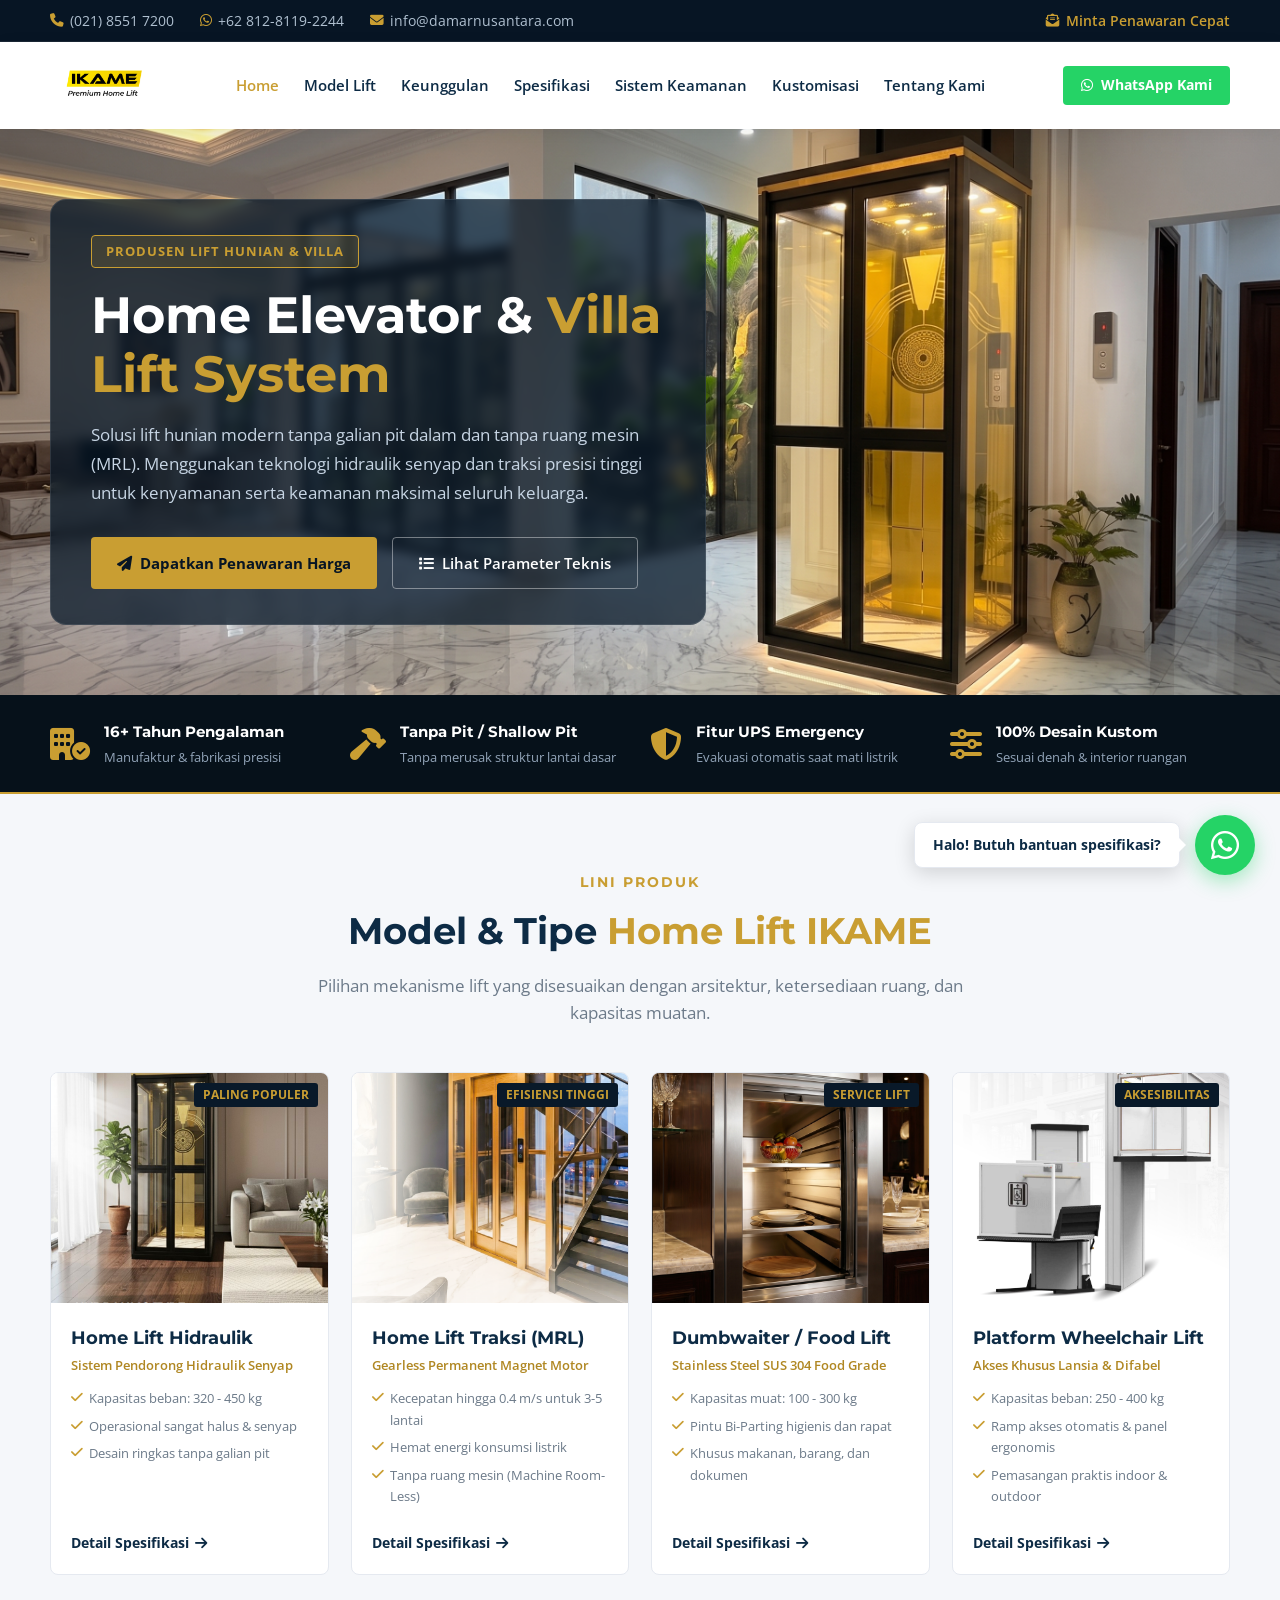
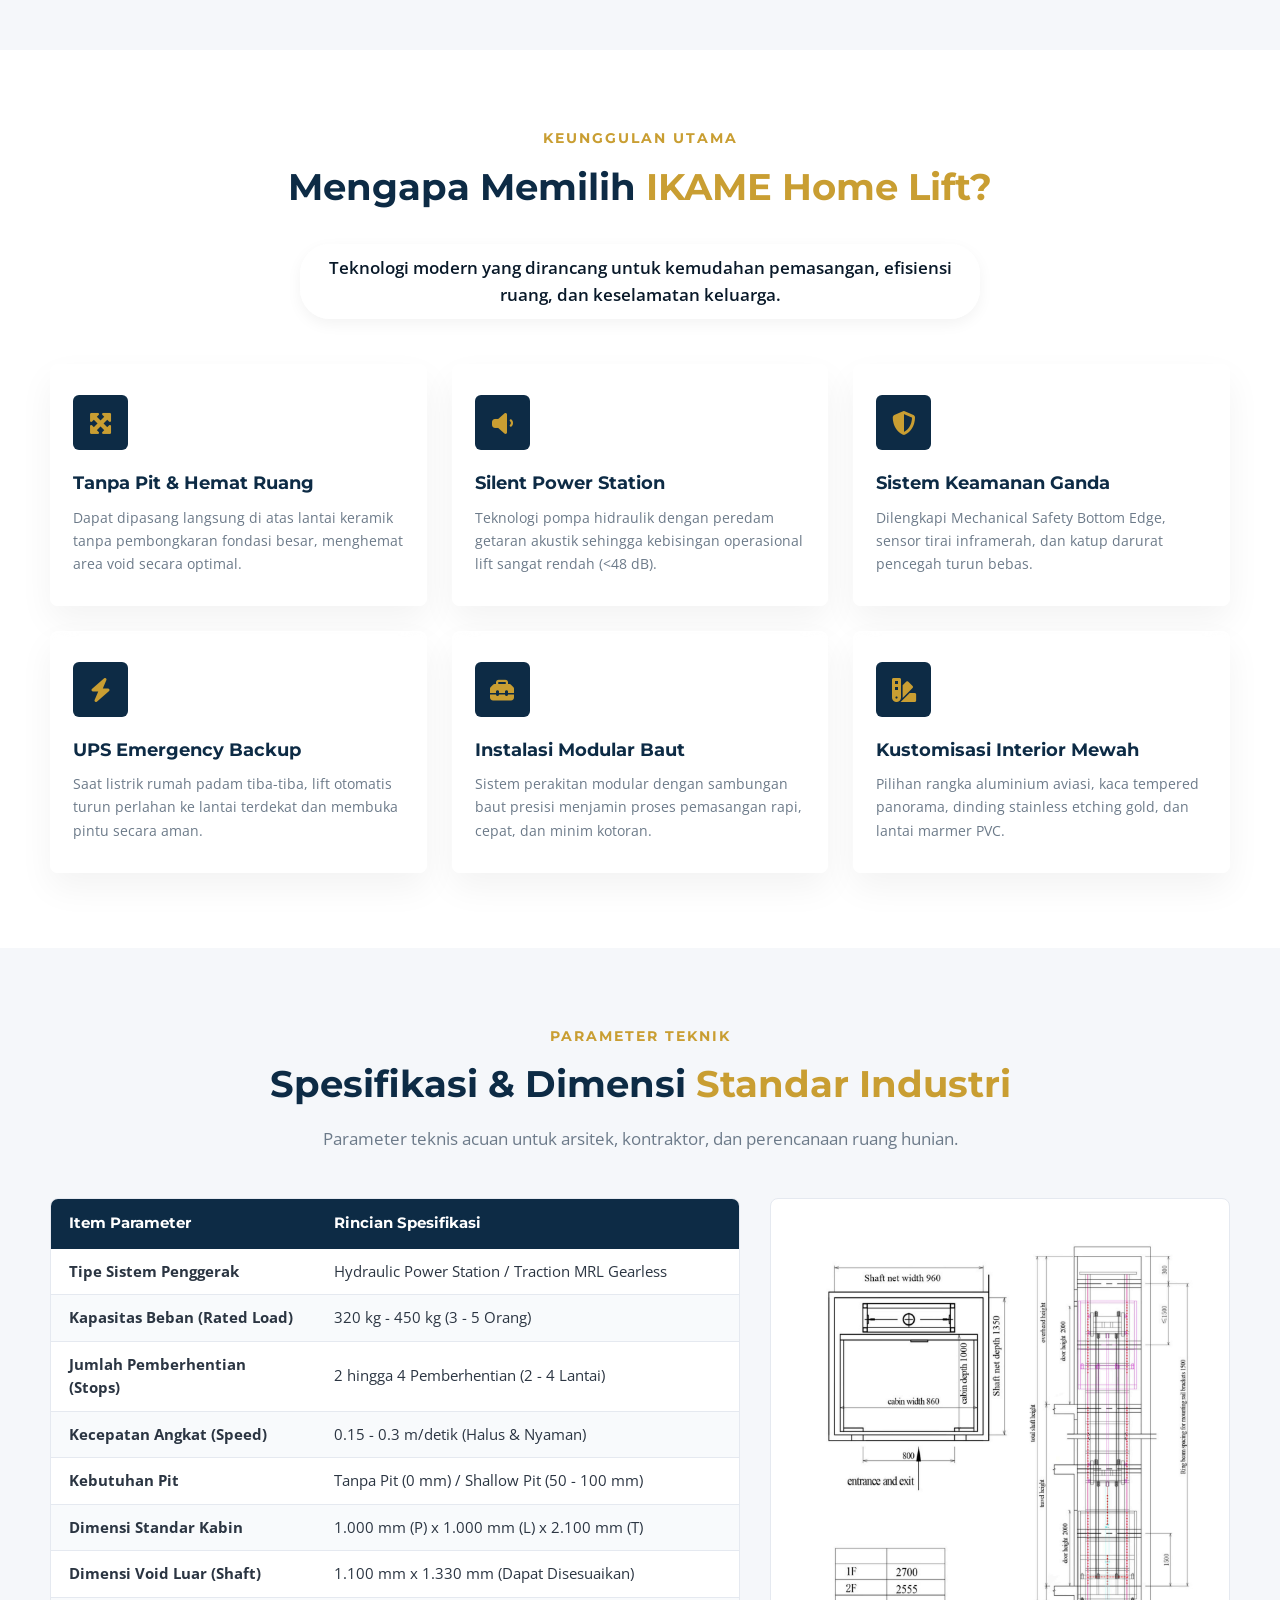
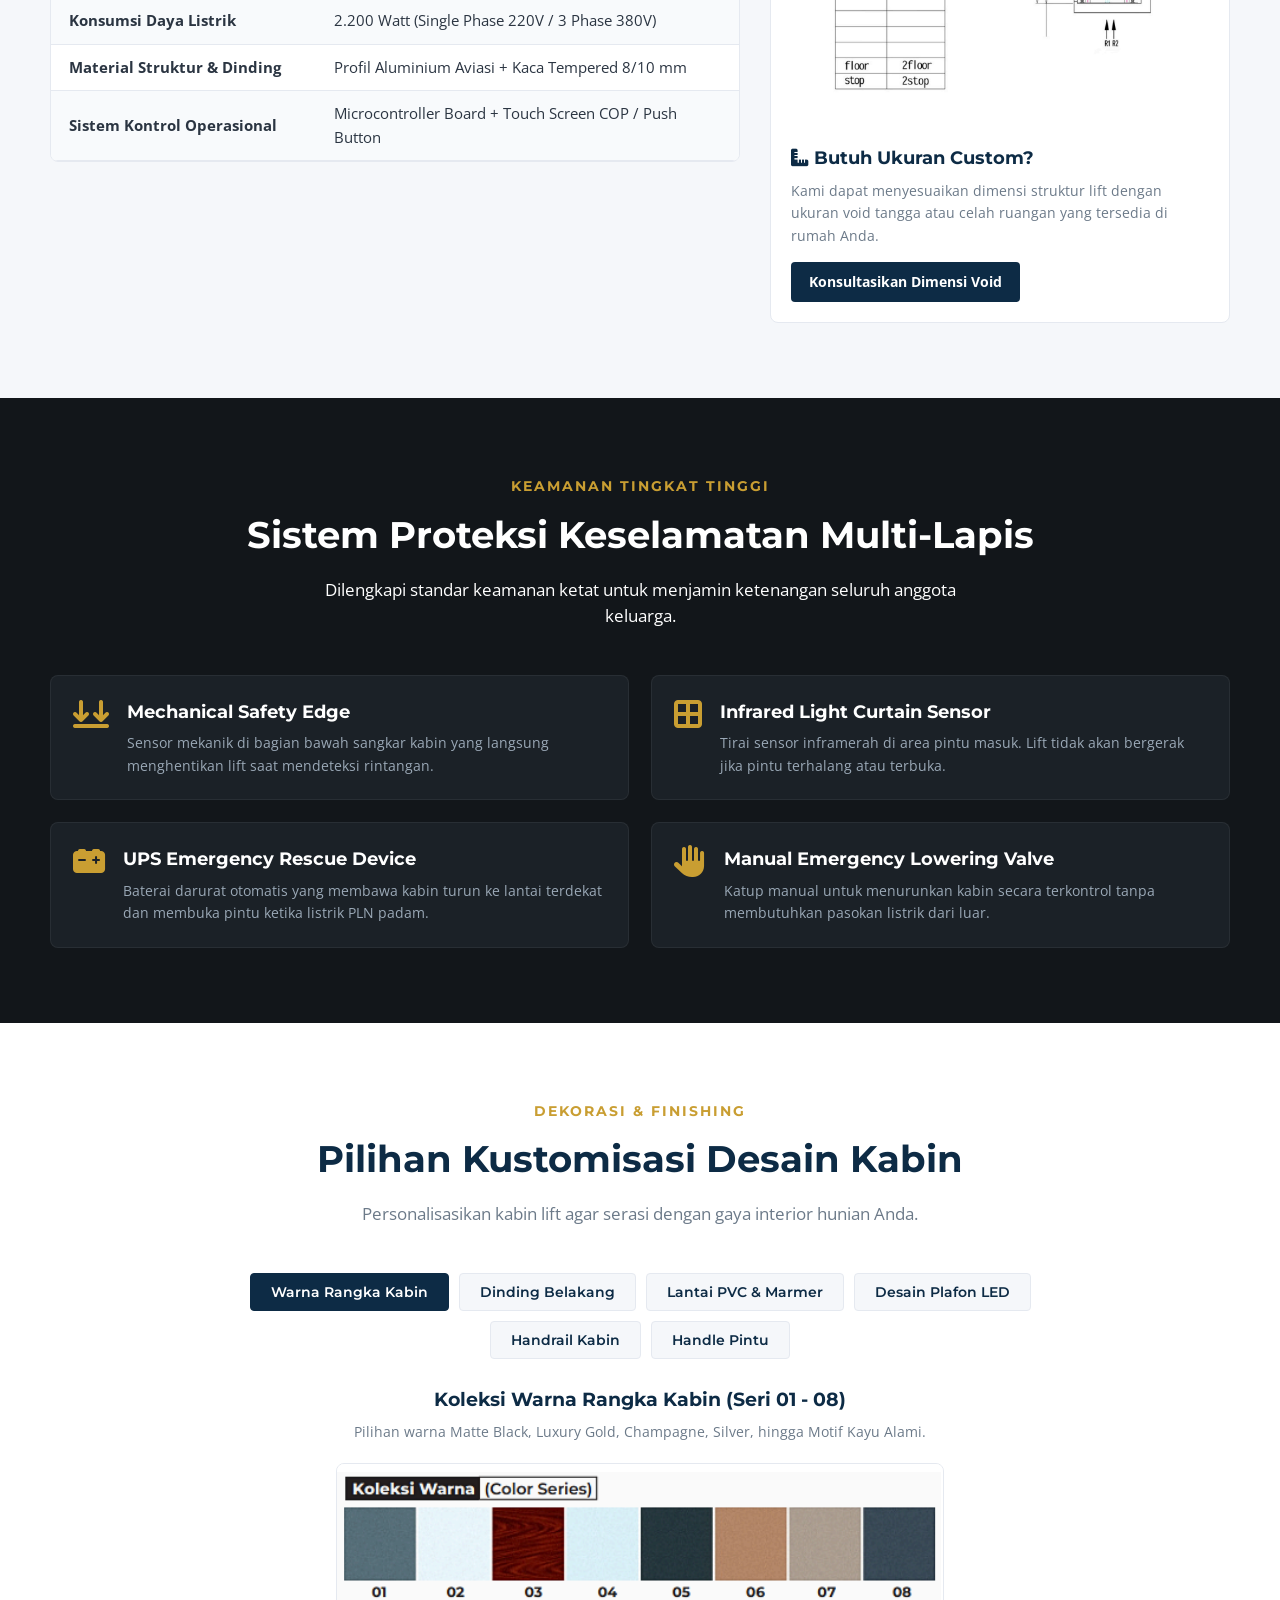
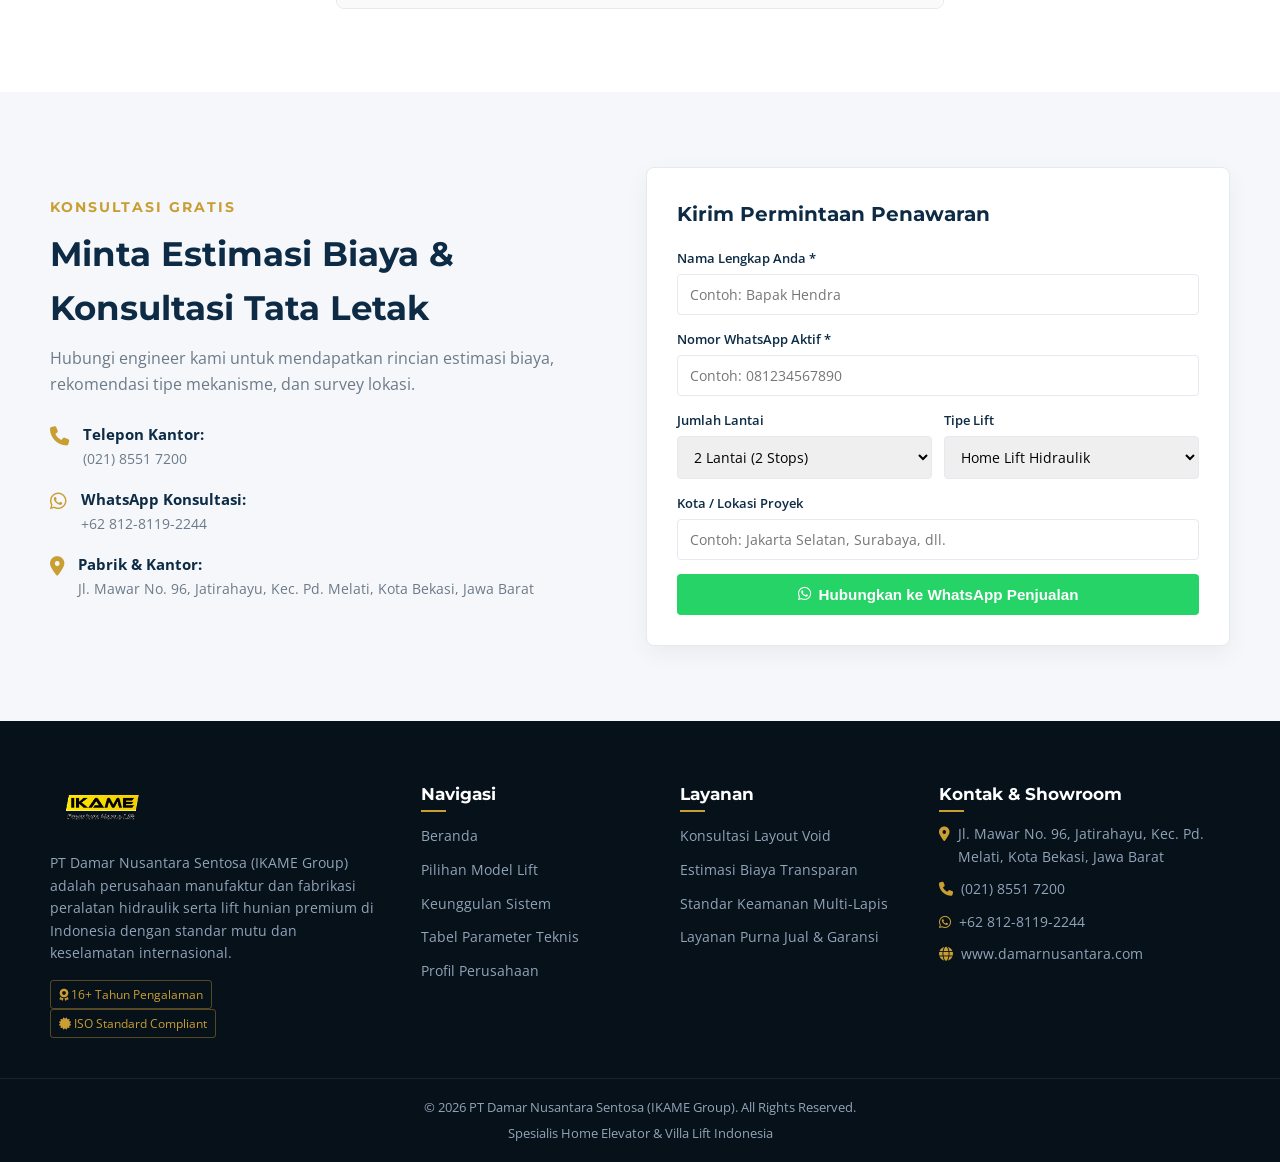
==== commit f44f5691: "Perbaikan warna teks spesifikasi agar lebih mudah dibaca" ====
--- a/index.html
+++ b/index.html
@@ -51,7 +51,7 @@
         </div>
     </header>
 
-    <section id="hero" class="hero-section reveal">
+    <section id="hero" class="hero-section reveal" style="background: url('homelift ikame/HOMELIFT\ AI\ LANSDCAPE.jpg') center/cover;">
         <div class="container">
             <div class="hero-grid">
                 <div class="hero-text">
@@ -66,7 +66,7 @@
                     </div>
                 </div>
                 <div class="hero-image-box">
-                    <img src="homelift/lift keluarga.png" alt="IKAME Home Elevator" class="hero-main-img">
+                
                 </div>
             </div>
         </div>
@@ -191,12 +191,14 @@
         </div>
     </section>
 
-    <section id="features" class="section-padding bg-white reveal">
+    <section id="features" class="section-padding reveal" style="background: url('homelift ikame/Home Lift LANDCAPE AI.PNG') center center / cover no-repeat !important;">
         <div class="container">
             <div class="section-heading text-center">
                 <span class="sub-label">KEUNGGULAN UTAMA</span>
                 <h2>Mengapa Memilih <span class="text-highlight">IKAME Home Lift?</span></h2>
-                <p>Teknologi modern yang dirancang untuk kemudahan pemasangan, efisiensi ruang, dan keselamatan keluarga.</p>
+                <p style="color: #091929; font-weight: 600; background: rgba(255, 255, 255, 0.65); backdrop-filter: blur(8px); padding: 10px 25px; border-radius: 30px; display: inline-block; border: 1px solid rgba(255, 255, 255, 0.8); box-shadow: 0 5px 15px rgba(0, 0, 0, 0.05); margin-top: 15px;">
+                    Teknologi modern yang dirancang untuk kemudahan pemasangan, efisiensi ruang, dan keselamatan keluarga.
+                </p>
             </div>
 
             <div class="features-grid-wemet">
@@ -320,7 +322,7 @@
             <div class="section-heading text-center">
                 <span class="sub-label text-gold">KEAMANAN TINGKAT TINGGI</span>
                 <h2 class="text-white">Sistem Proteksi Keselamatan Multi-Lapis</h2>
-                <p class="text-gray">Dilengkapi standar keamanan ketat untuk menjamin ketenangan seluruh anggota keluarga.</p>
+                <p class="text-white">Dilengkapi standar keamanan ketat untuk menjamin ketenangan seluruh anggota keluarga.</p>
             </div>
 
             <div class="safety-grid">
--- a/style.css
+++ b/style.css
@@ -1186,4 +1186,36 @@
         padding: 15px 20px;
         border-bottom: 1px solid var(--light-bg);
     }
+}
+
+.hero-text {
+    background: rgba(9, 25, 41, 0.75); /* Warna dasar biru gelap transparan */
+    padding: 35px 40px;
+    border-radius: 16px; /* Ujung melengkung halus */
+    backdrop-filter: blur(6px); /* Efek kaca buram premium */
+    border: 1px solid rgba(255, 255, 255, 0.1); /* Garis tepi tipis agar elegan */
+    display: inline-block;
+}
+
+/* ========================================================
+   EFEK KACA BURAM (GLASSMORPHISM) UNTUK KOTAK FITUR
+   ======================================================== */
+   .features-grid-wemet > div,
+   .feature-item {
+       background: rgba(255, 255, 255, 0.65) !important; /* Putih semi-transparan */
+       backdrop-filter: blur(12px) !important; /* Efek kaca buram pembias cahaya */
+       -webkit-backdrop-filter: blur(12px) !important; /* Dukungan untuk Apple/Safari */
+       border: 1px solid rgba(255, 255, 255, 0.8) !important; /* Garis tepi tipis mengkilap */
+       box-shadow: 0 15px 35px rgba(0, 0, 0, 0.05) !important; /* Bayangan sangat lembut */
+   }
+
+   /* Mengunci warna teks agar gelap di dalam kotak fitur abu-abu */
+.feature-card li {
+    color: #1a2b3c !important; /* Warna biru navy gelap */
+}
+
+.feature-card li span:first-child,
+.feature-card li strong {
+    color: #091929 !important; /* Warna biru dongker paling gelap untuk judul */
+    font-weight: 700 !important; /* Ditebalkan agar beda dengan deskripsinya */
 }
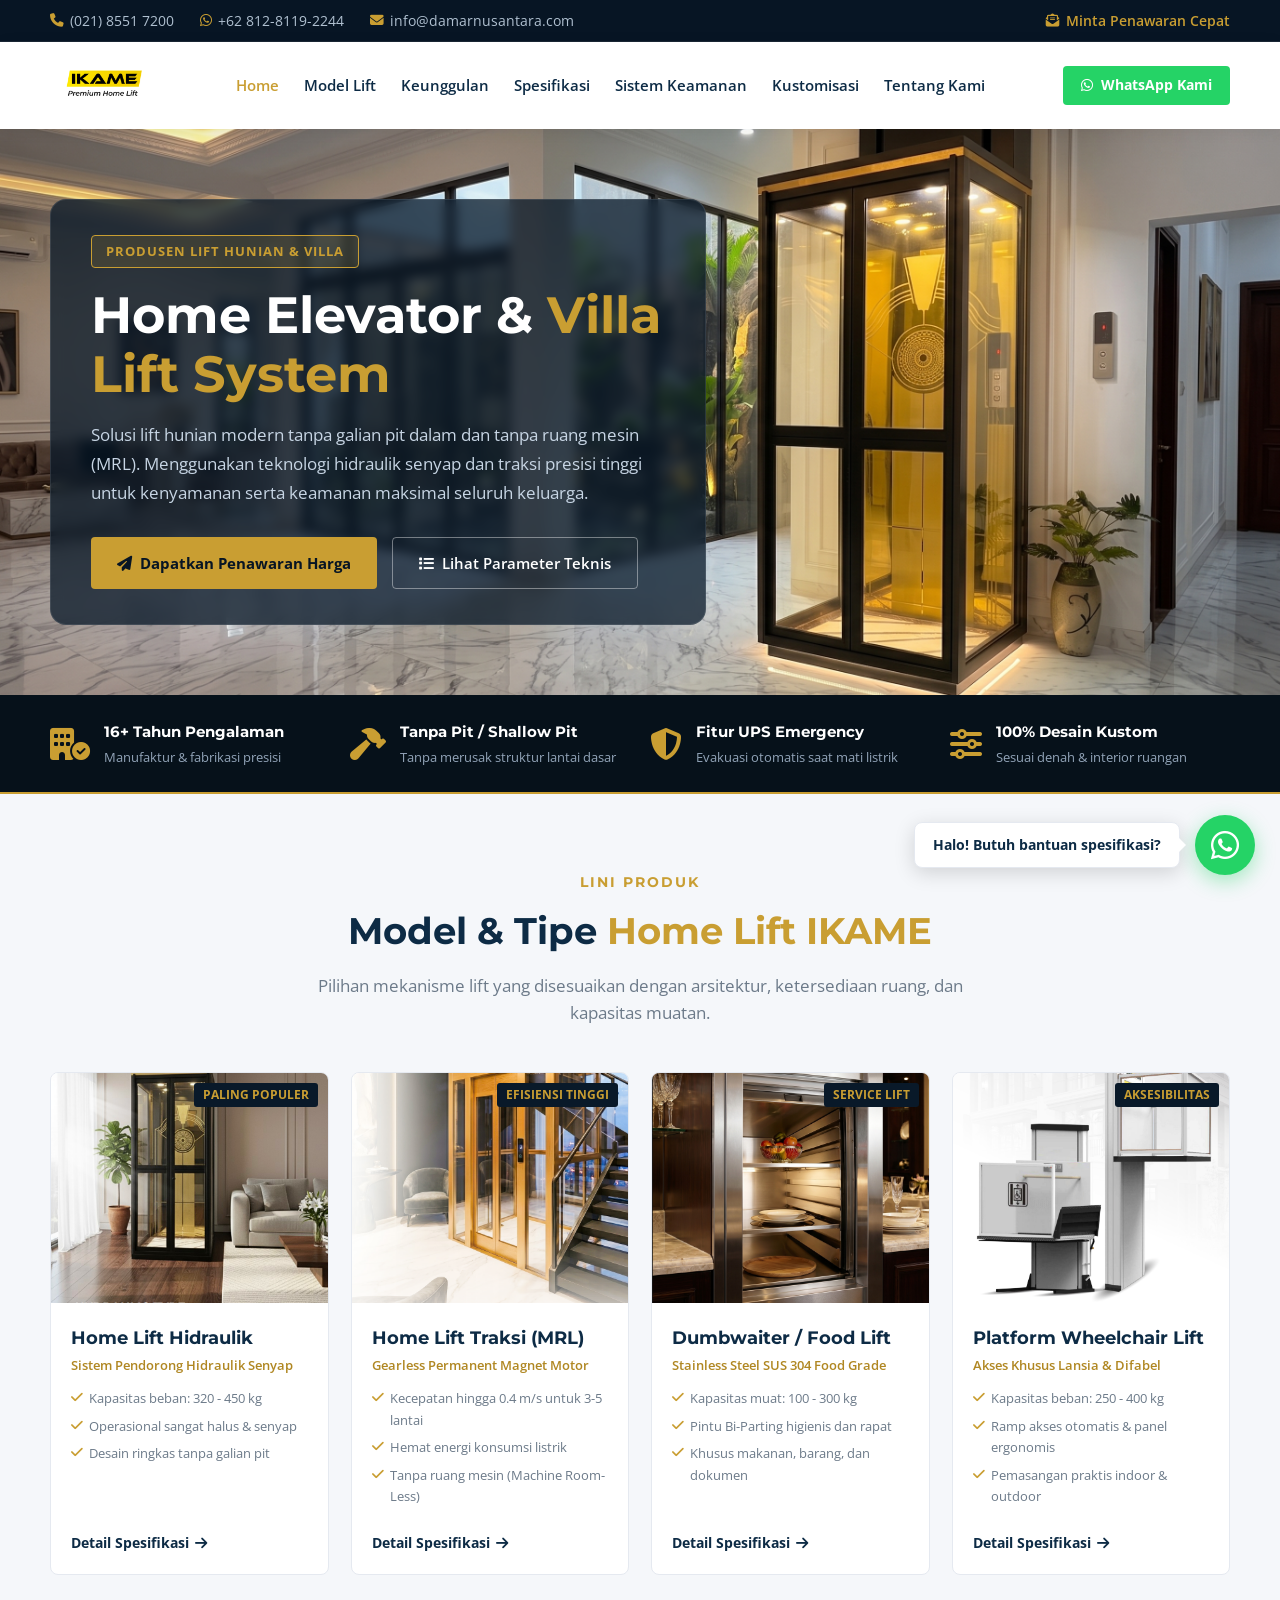
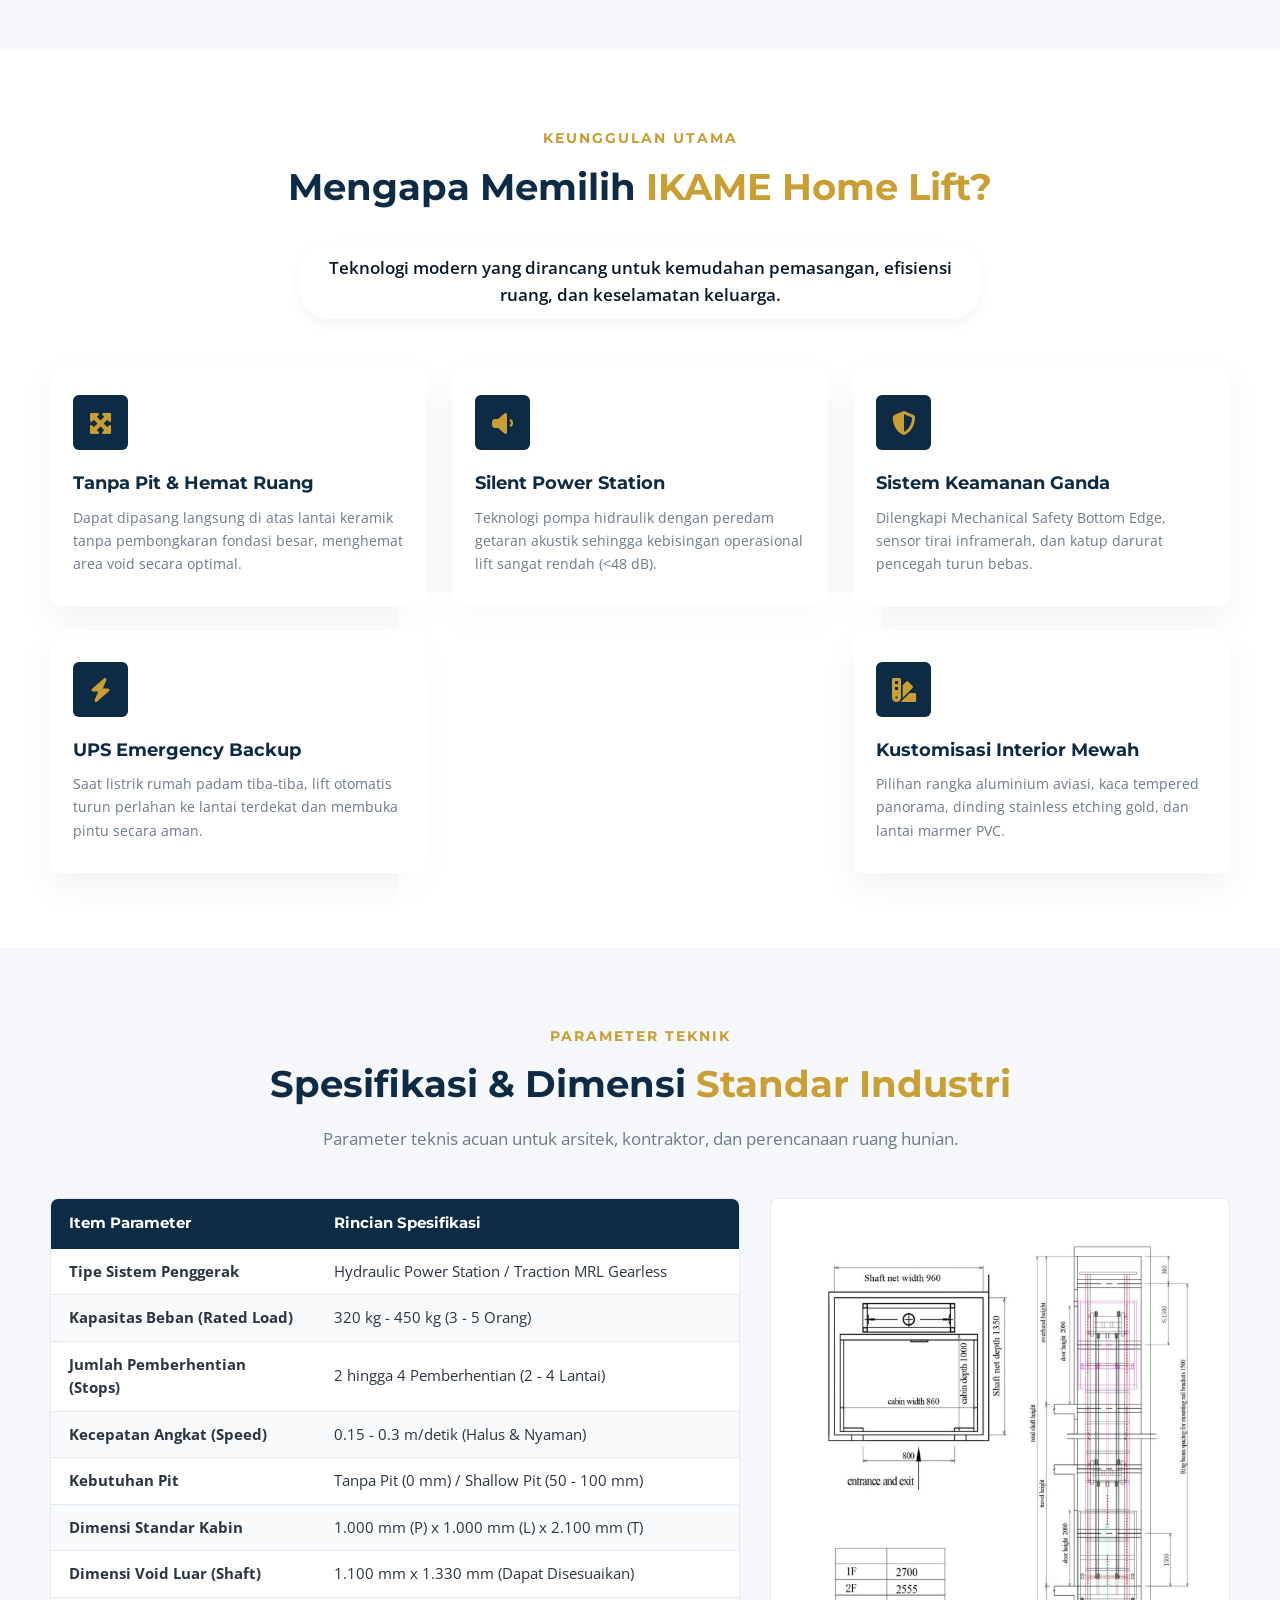
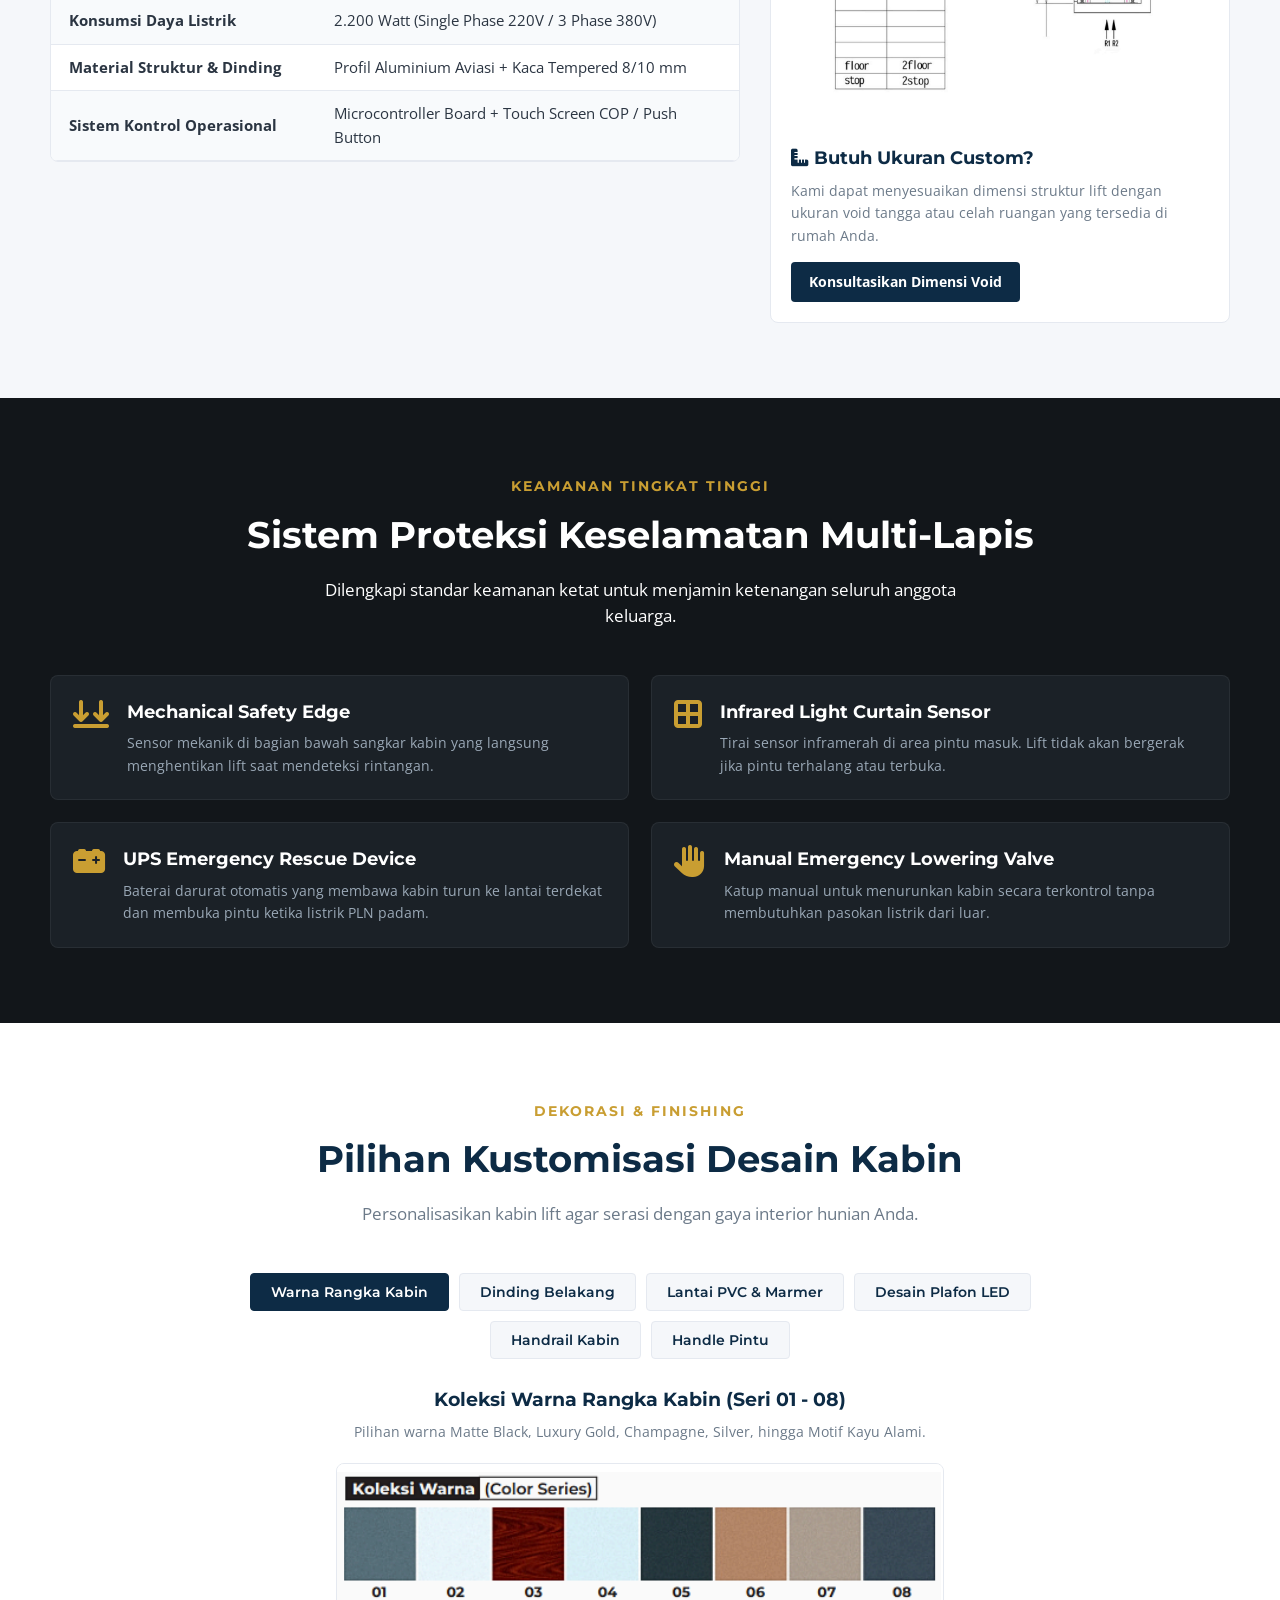
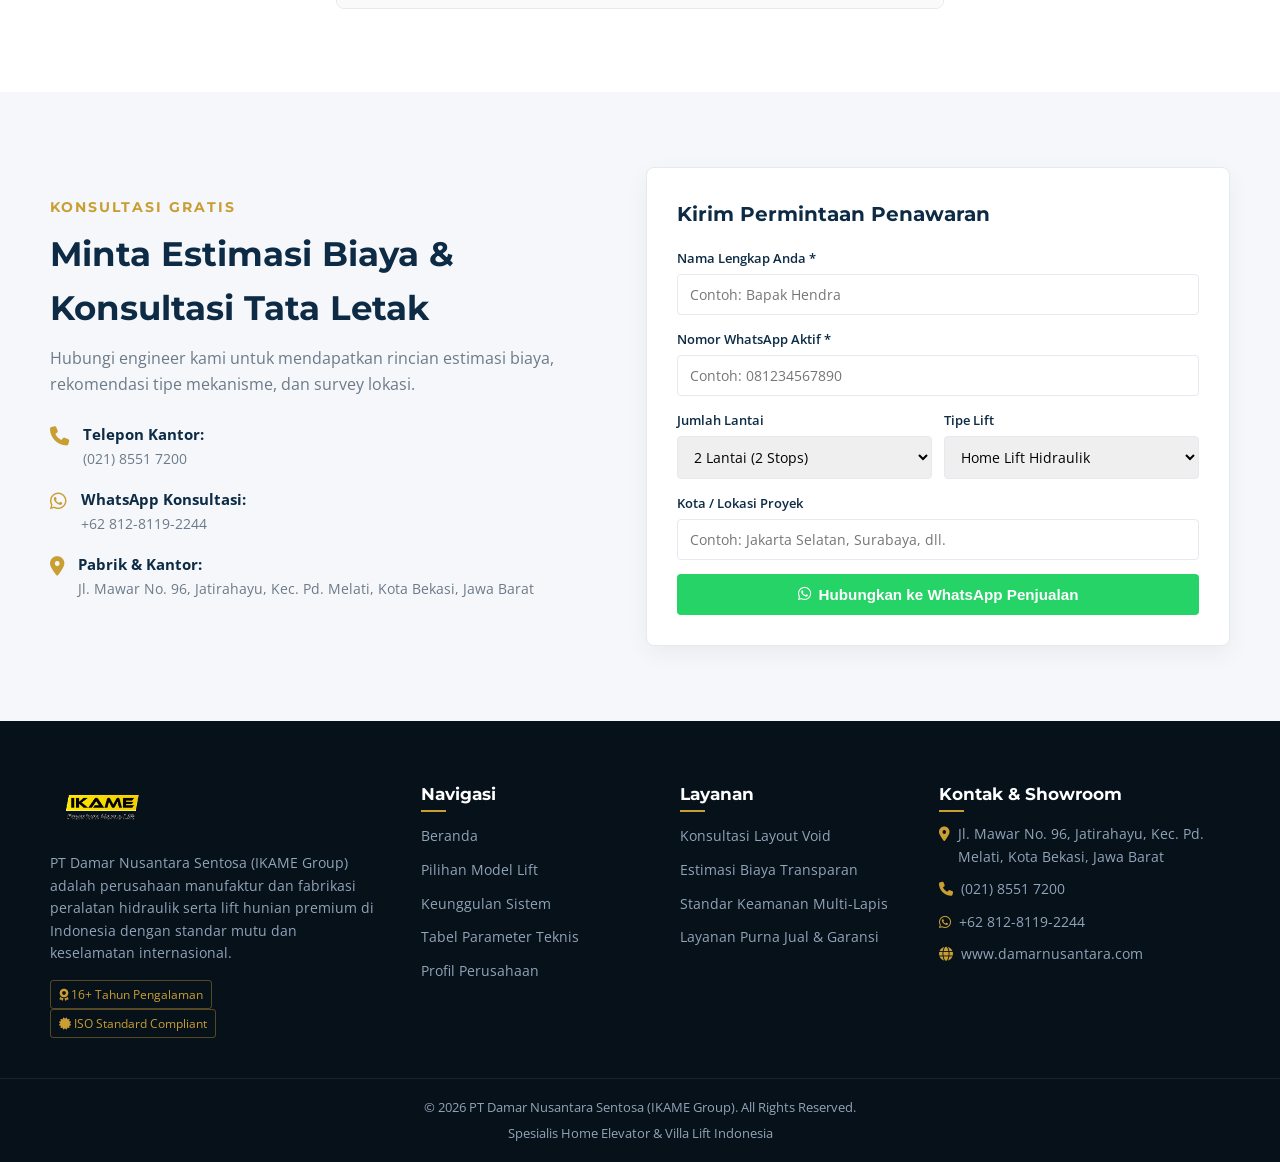
==== commit f6b65529: "perbaikan link" ====
--- a/index.html
+++ b/index.html
@@ -25,11 +25,15 @@
     </div>
 
     <header class="main-header">
-        <div class="container header-inner">
+        <div class="container header-inner" style="display: flex; justify-content: space-between; align-items: center;">
             <a href="index.html" class="brand-logo">
                 <img src="logo/logo premium.png" alt="IKAME Home Lift" class="logo-img">
             </a>
-
+            <button class="mobile-menu-btn" id="mobileMenuBtn" style="background: none; border: none; font-size: 24px; cursor: pointer; display: none;">
+                <i class="fa-solid fa-bars"></i>
+            </button>
+    
+            <!-- Area Navigasi -->
             <nav class="nav-menu" id="navMenu">
                 <ul>
                     <li><a href="#hero" class="active">Home</a></li>
--- a/style.css
+++ b/style.css
@@ -664,7 +664,7 @@
     background-color: #1eb956;
 }
 
-/* 11. Footer */
+
 .main-footer {
     background-color: #06111a;
     color: #92a4b8;
@@ -749,7 +749,6 @@
     gap: 10px;
 }
 
-/* Floating WhatsApp Button */
 .wa-float {
     position: fixed;
     bottom: 25px;
@@ -777,7 +776,6 @@
     to { opacity: 1; transform: translateY(0); }
 }
 
-/* Responsive Breakpoints */
 @media (max-width: 1024px) {
     .product-grid { grid-template-columns: repeat(2, 1fr); }
     .features-grid-wemet { grid-template-columns: repeat(2, 1fr); }
@@ -950,7 +948,6 @@
     .safety-list .safety-icon-wrap { margin-bottom: 10px; }
 }
 
-/* EFEK ANIMASI PREMIUM & INTERAKSI USER */
 .overview-img img, 
 .catalog-wrapper img, 
 .tab-image-box img, 
@@ -1071,7 +1068,6 @@
     }
 }
 
-/* --- 2. Optimasi Handphone (Layar < 768px) --- */
 @media screen and (max-width: 768px) {
     h1, .page-header-banner h1 { 
         font-size: 2rem !important; 
@@ -1189,33 +1185,62 @@
 }
 
 .hero-text {
-    background: rgba(9, 25, 41, 0.75); /* Warna dasar biru gelap transparan */
+    background: rgba(9, 25, 41, 0.75); 
     padding: 35px 40px;
-    border-radius: 16px; /* Ujung melengkung halus */
-    backdrop-filter: blur(6px); /* Efek kaca buram premium */
-    border: 1px solid rgba(255, 255, 255, 0.1); /* Garis tepi tipis agar elegan */
+    border-radius: 16px; 
+    backdrop-filter: blur(6px); 
+    border: 1px solid rgba(255, 255, 255, 0.1); 
     display: inline-block;
 }
 
-/* ========================================================
-   EFEK KACA BURAM (GLASSMORPHISM) UNTUK KOTAK FITUR
-   ======================================================== */
    .features-grid-wemet > div,
    .feature-item {
-       background: rgba(255, 255, 255, 0.65) !important; /* Putih semi-transparan */
-       backdrop-filter: blur(12px) !important; /* Efek kaca buram pembias cahaya */
-       -webkit-backdrop-filter: blur(12px) !important; /* Dukungan untuk Apple/Safari */
-       border: 1px solid rgba(255, 255, 255, 0.8) !important; /* Garis tepi tipis mengkilap */
-       box-shadow: 0 15px 35px rgba(0, 0, 0, 0.05) !important; /* Bayangan sangat lembut */
+       background: rgba(255, 255, 255, 0.65) !important; 
+       backdrop-filter: blur(12px) !important; 
+       -webkit-backdrop-filter: blur(12px) !important; 
+       border: 1px solid rgba(255, 255, 255, 0.8) !important; 
+       box-shadow: 0 15px 35px rgba(0, 0, 0, 0.05) !important; 
    }
 
-   /* Mengunci warna teks agar gelap di dalam kotak fitur abu-abu */
 .feature-card li {
-    color: #1a2b3c !important; /* Warna biru navy gelap */
+    color: #1a2b3c !important; 
 }
 
 .feature-card li span:first-child,
 .feature-card li strong {
-    color: #091929 !important; /* Warna biru dongker paling gelap untuk judul */
-    font-weight: 700 !important; /* Ditebalkan agar beda dengan deskripsinya */
+    color: #091929 !important; 
+    font-weight: 700 !important; 
+}
+
+.mobile-menu-btn {
+    display: none !important; 
+}
+
+
+@media (max-width: 991px) {
+    .mobile-menu-btn {
+        display: block !important;
+    }
+
+    .nav-menu {
+        display: none;
+        width: 100%;
+        position: absolute;
+        top: 100%; 
+        left: 0;
+        background-color: #ffffff; 
+        box-shadow: 0 4px 6px rgba(0,0,0,0.1);
+        padding: 20px;
+        z-index: 999;
+    }
+
+    
+    .nav-menu ul {
+        flex-direction: column;
+        gap: 15px;
+    }
+
+    .nav-menu.active {
+        display: block !important;
+    }
 }
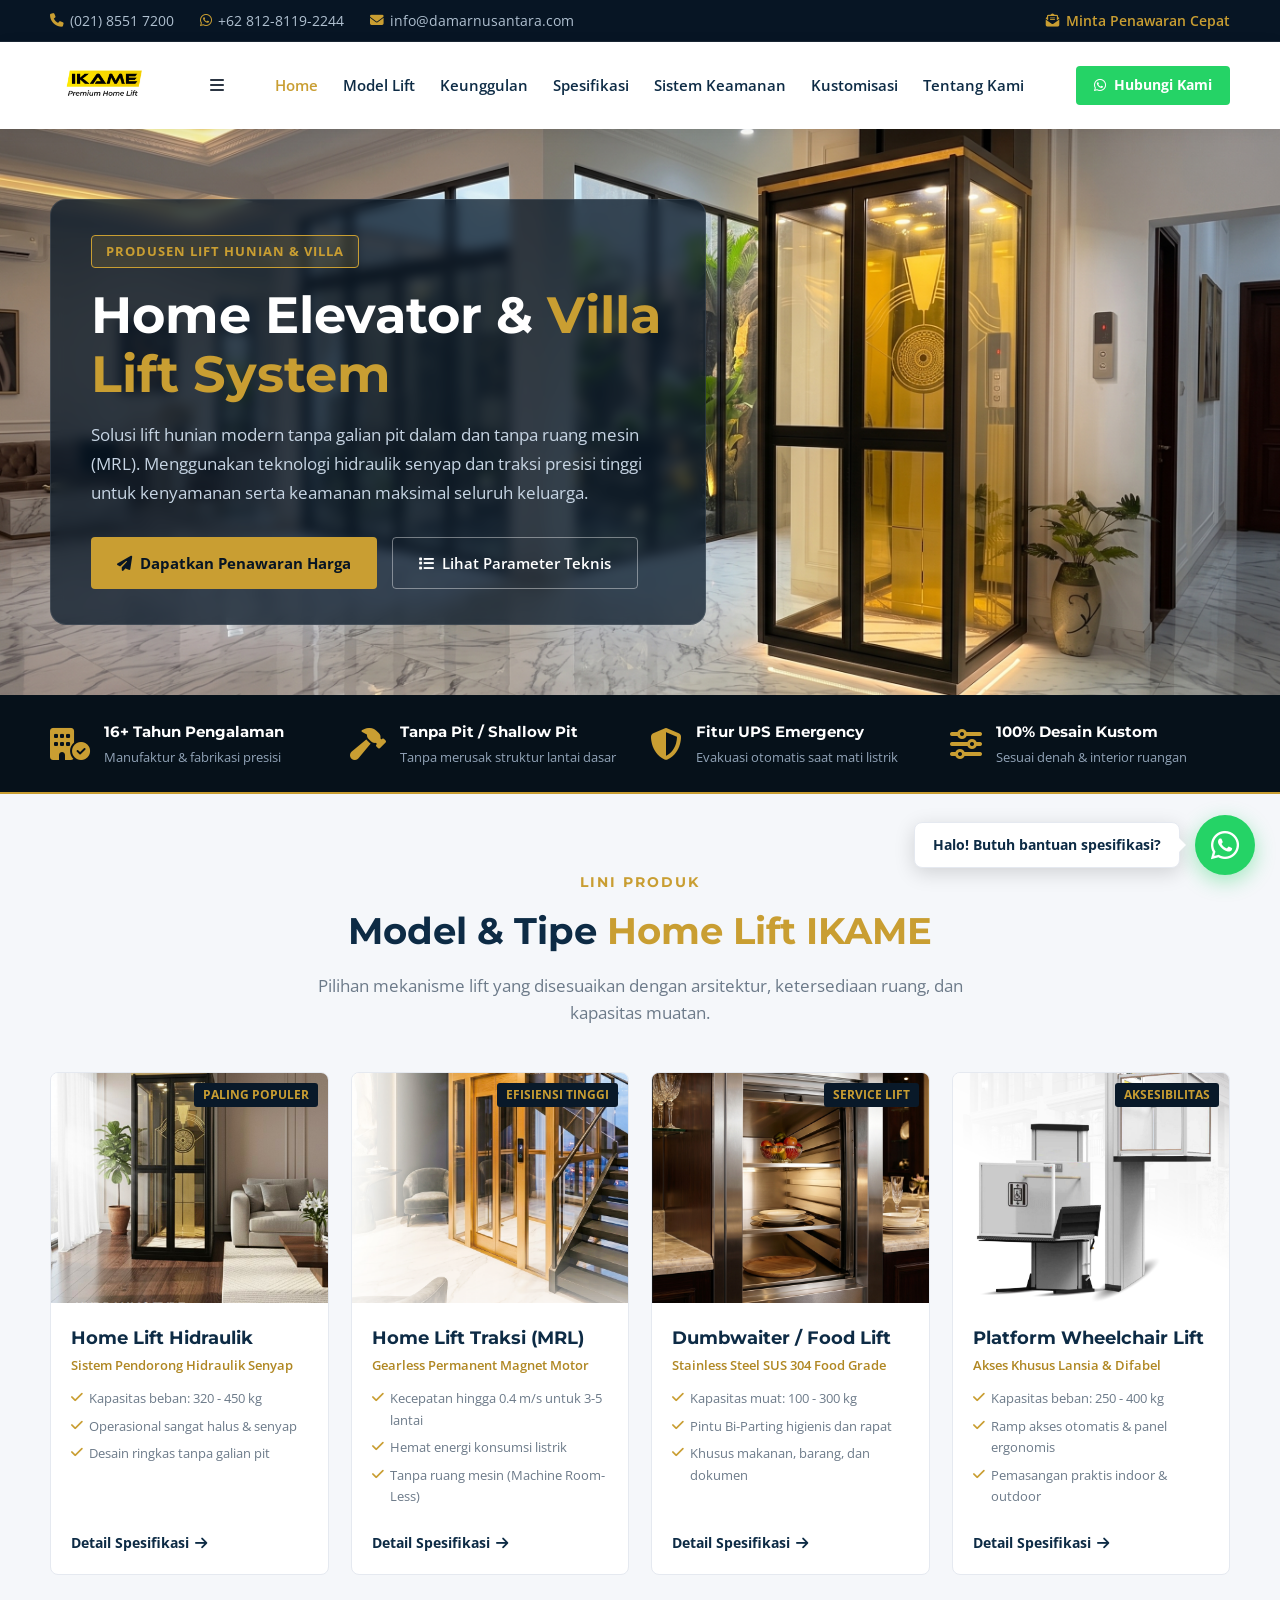
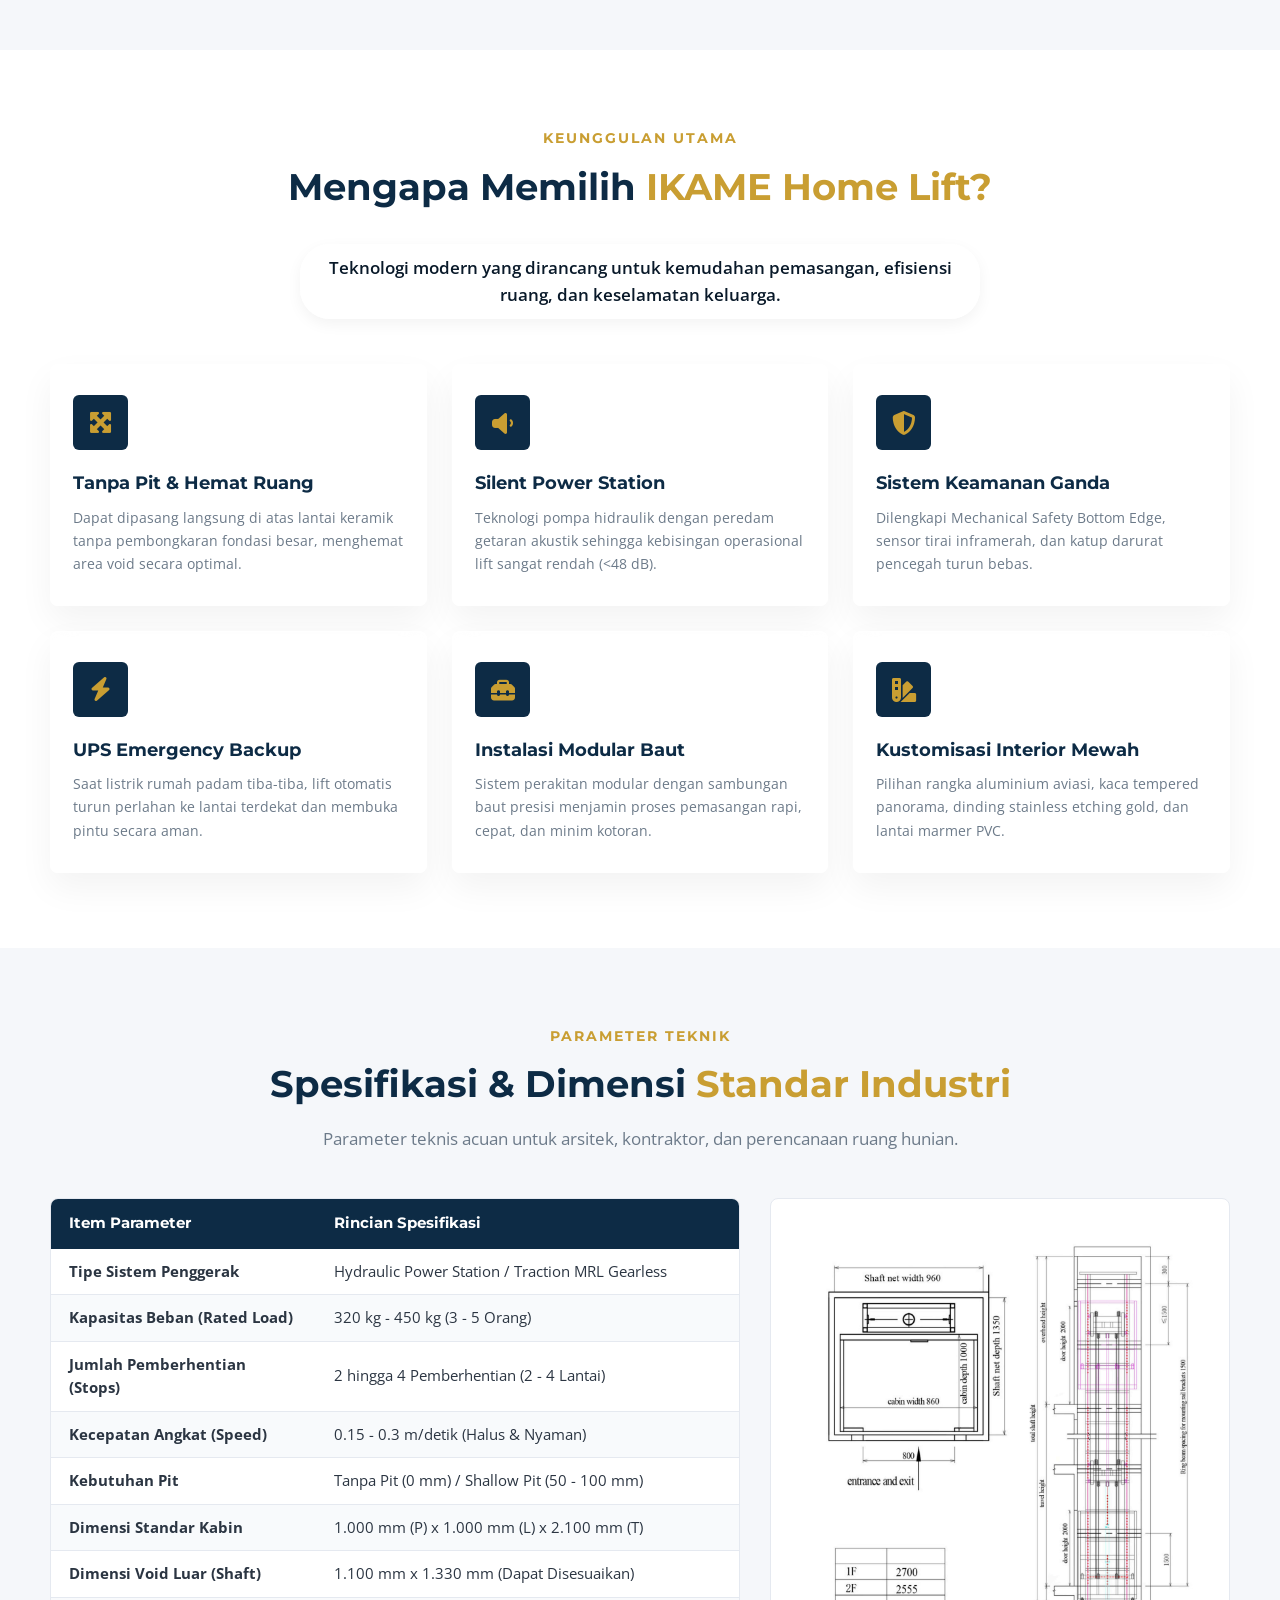
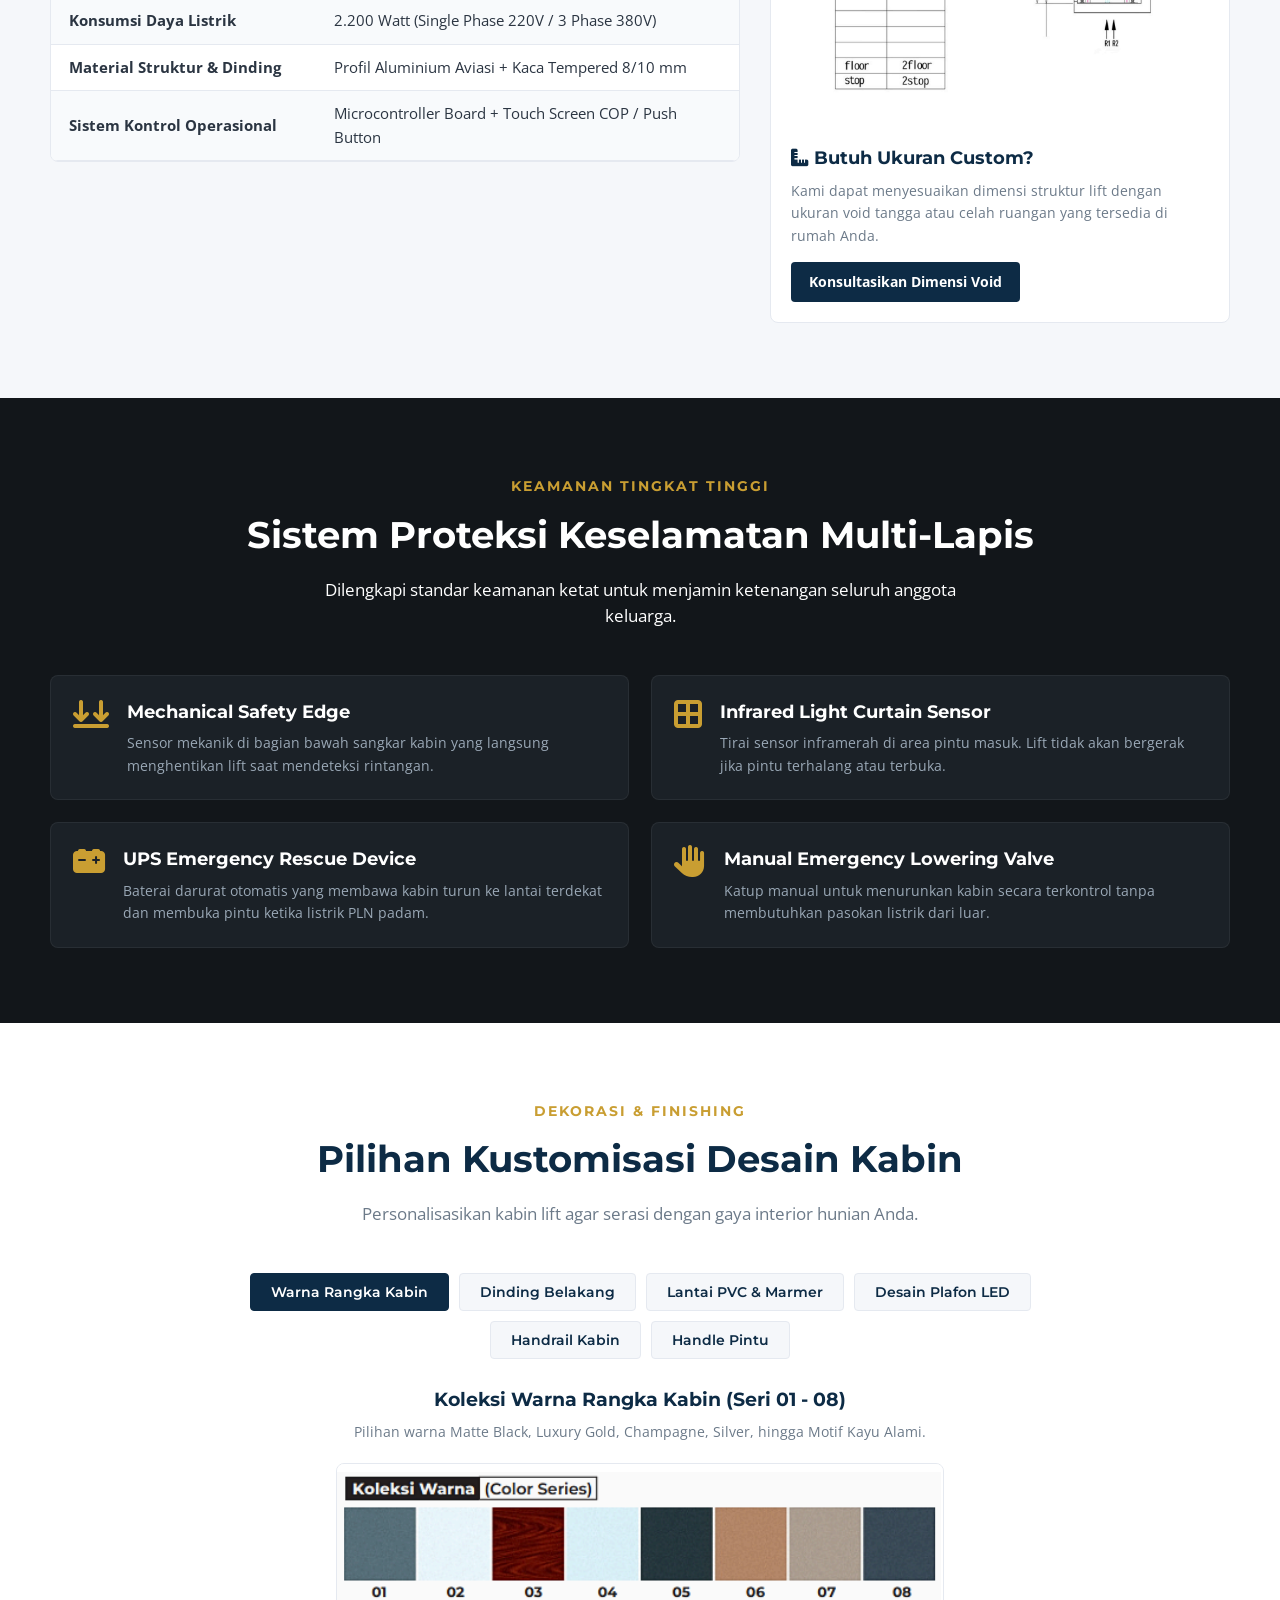
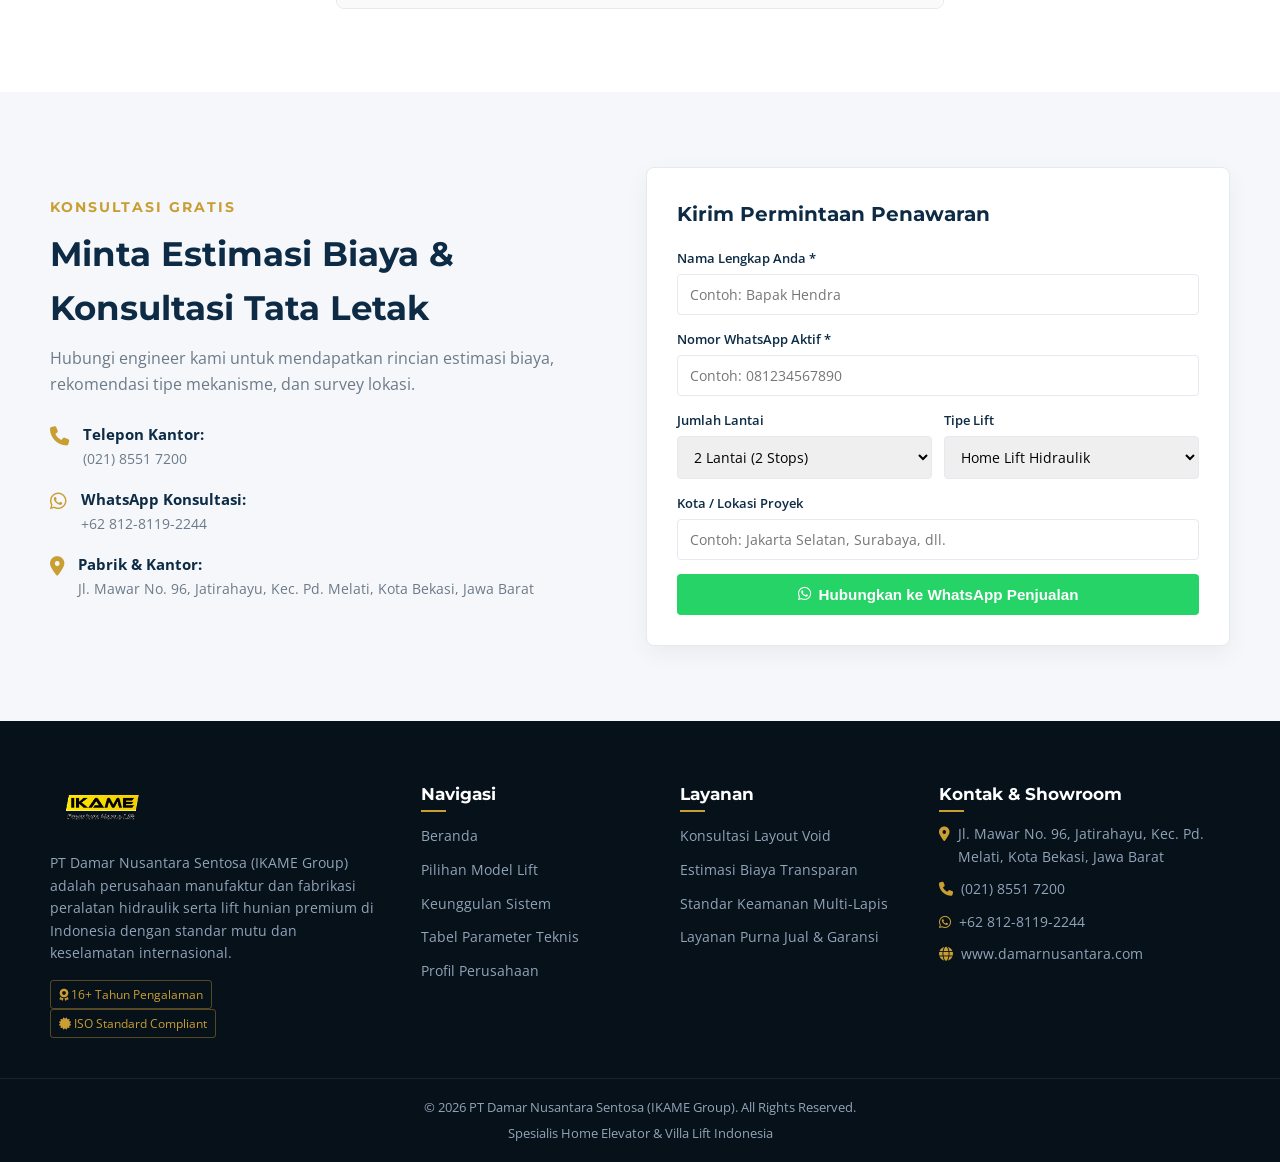
==== commit c35b503a: "memperbaiki tombol humberger" ====
--- a/index.html
+++ b/index.html
@@ -29,7 +29,8 @@
             <a href="index.html" class="brand-logo">
                 <img src="logo/logo premium.png" alt="IKAME Home Lift" class="logo-img">
             </a>
-            <button class="mobile-menu-btn" id="mobileMenuBtn" style="background: none; border: none; font-size: 24px; cursor: pointer; display: none;">
+    
+
                 <i class="fa-solid fa-bars"></i>
             </button>
     
@@ -46,12 +47,17 @@
                 </ul>
             </nav>
 
-            <div class="header-cta">
-                <a href="https://wa.me/6281281192244" target="_blank" class="btn-wa-header">
-                    <i class="fa-brands fa-whatsapp"></i> WhatsApp Kami
-                </a>
-                <button class="mobile-toggle" id="menuToggle"><i class="fa-solid fa-bars"></i></button>
-            </div>
+     <div style="display: flex; align-items: center; gap: 15px;">
+           <div class="header-cta">
+            <a href="https://wa.me/6281281192244" target="_blank" class="btn-wa-header">
+            <i class="fa-brands fa-whatsapp"></i> Hubungi Kami
+            </a>
+     </div>
+            <button class="mobile-menu-btn" id="mobileMenuBtn" style="background: none; border: none; font-size: 28px; cursor: pointer; color: #1a2b3c;">
+            <i class="fa-solid fa-bars"></i>
+            </button>
+
+         </div>
         </div>
     </header>
 
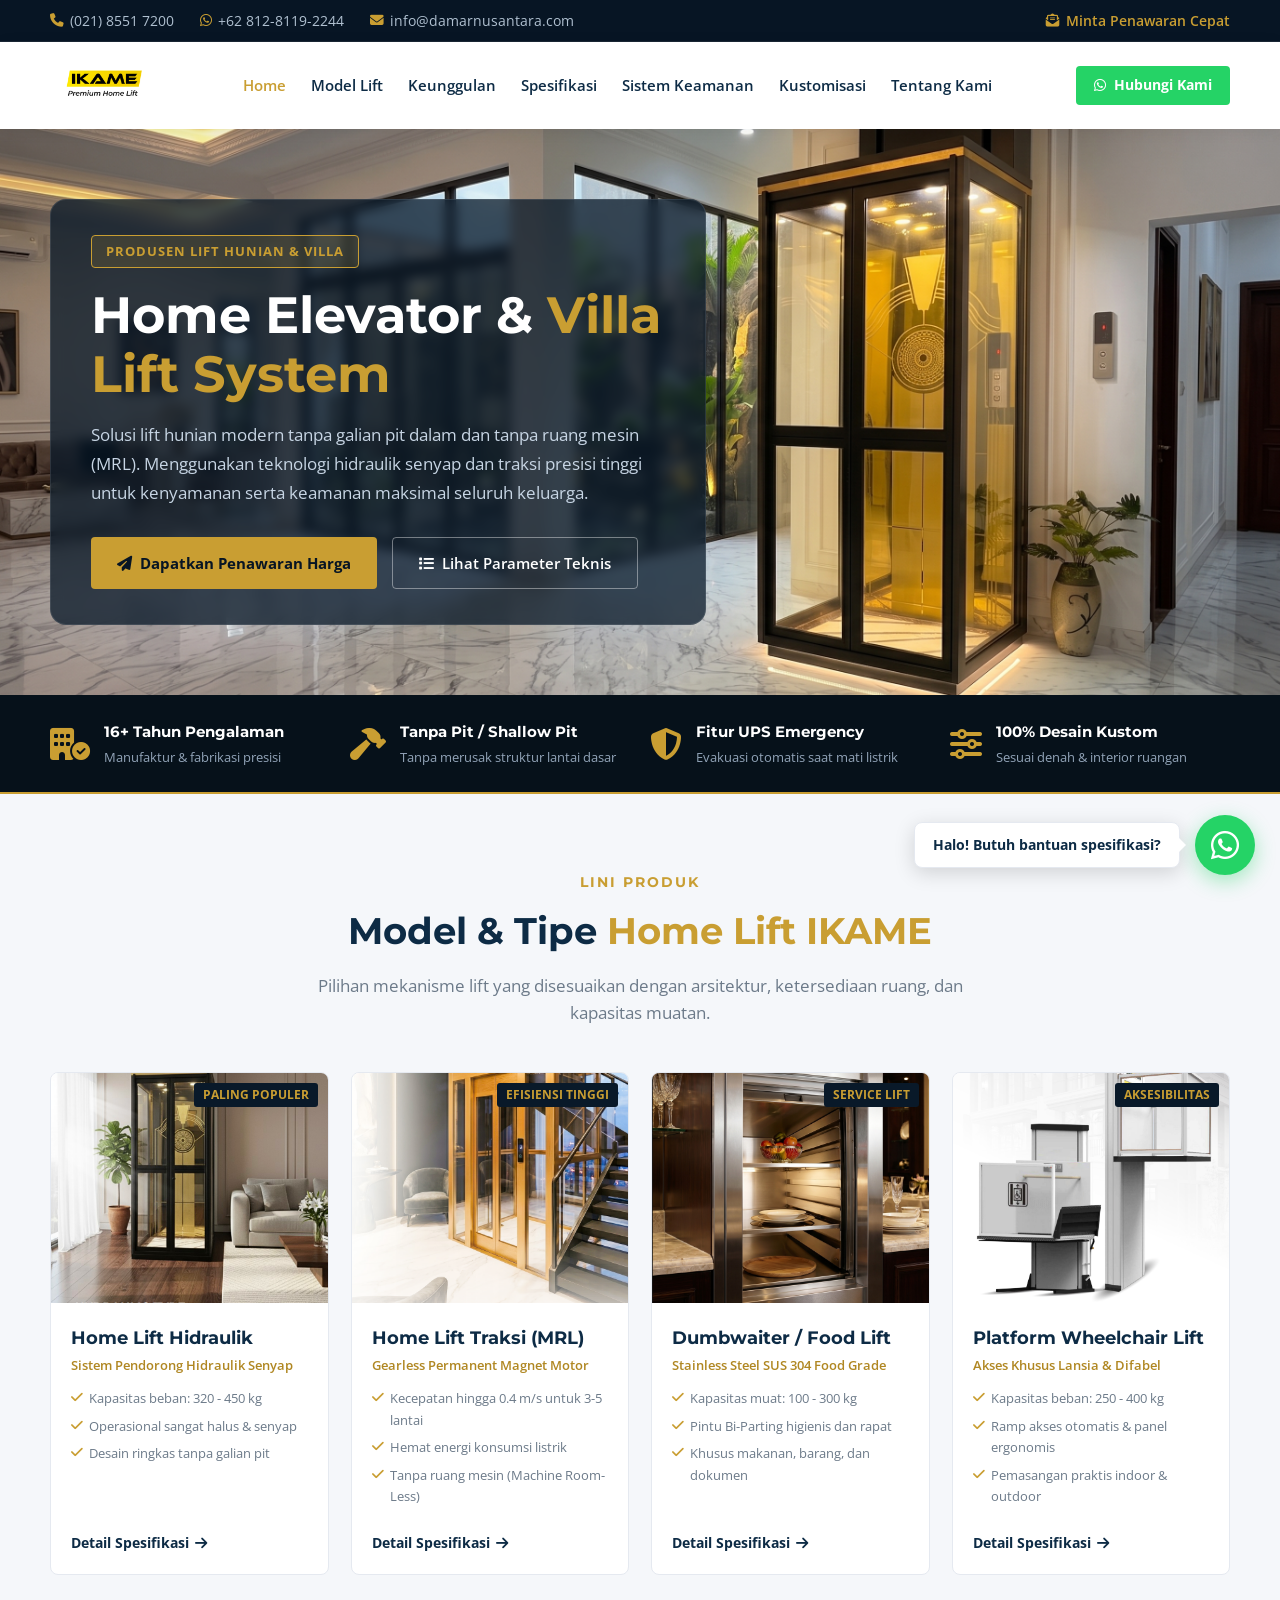
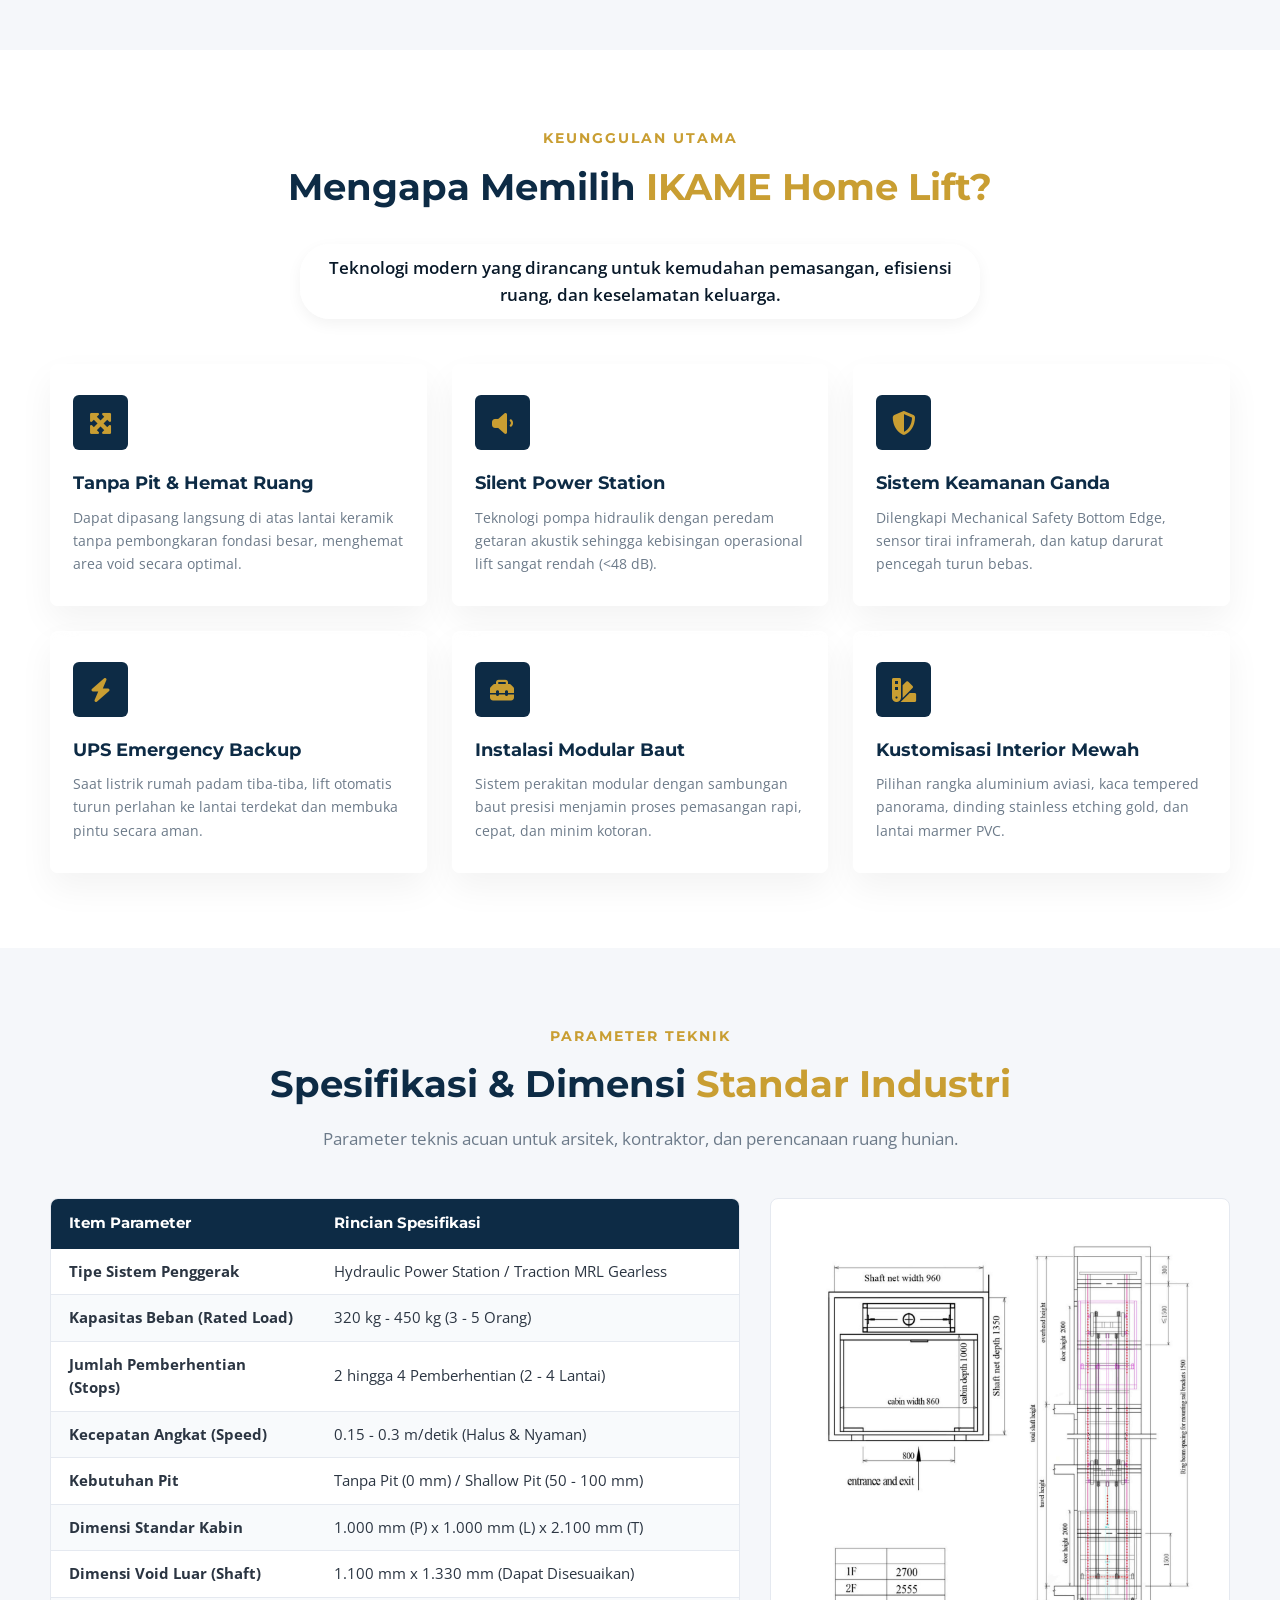
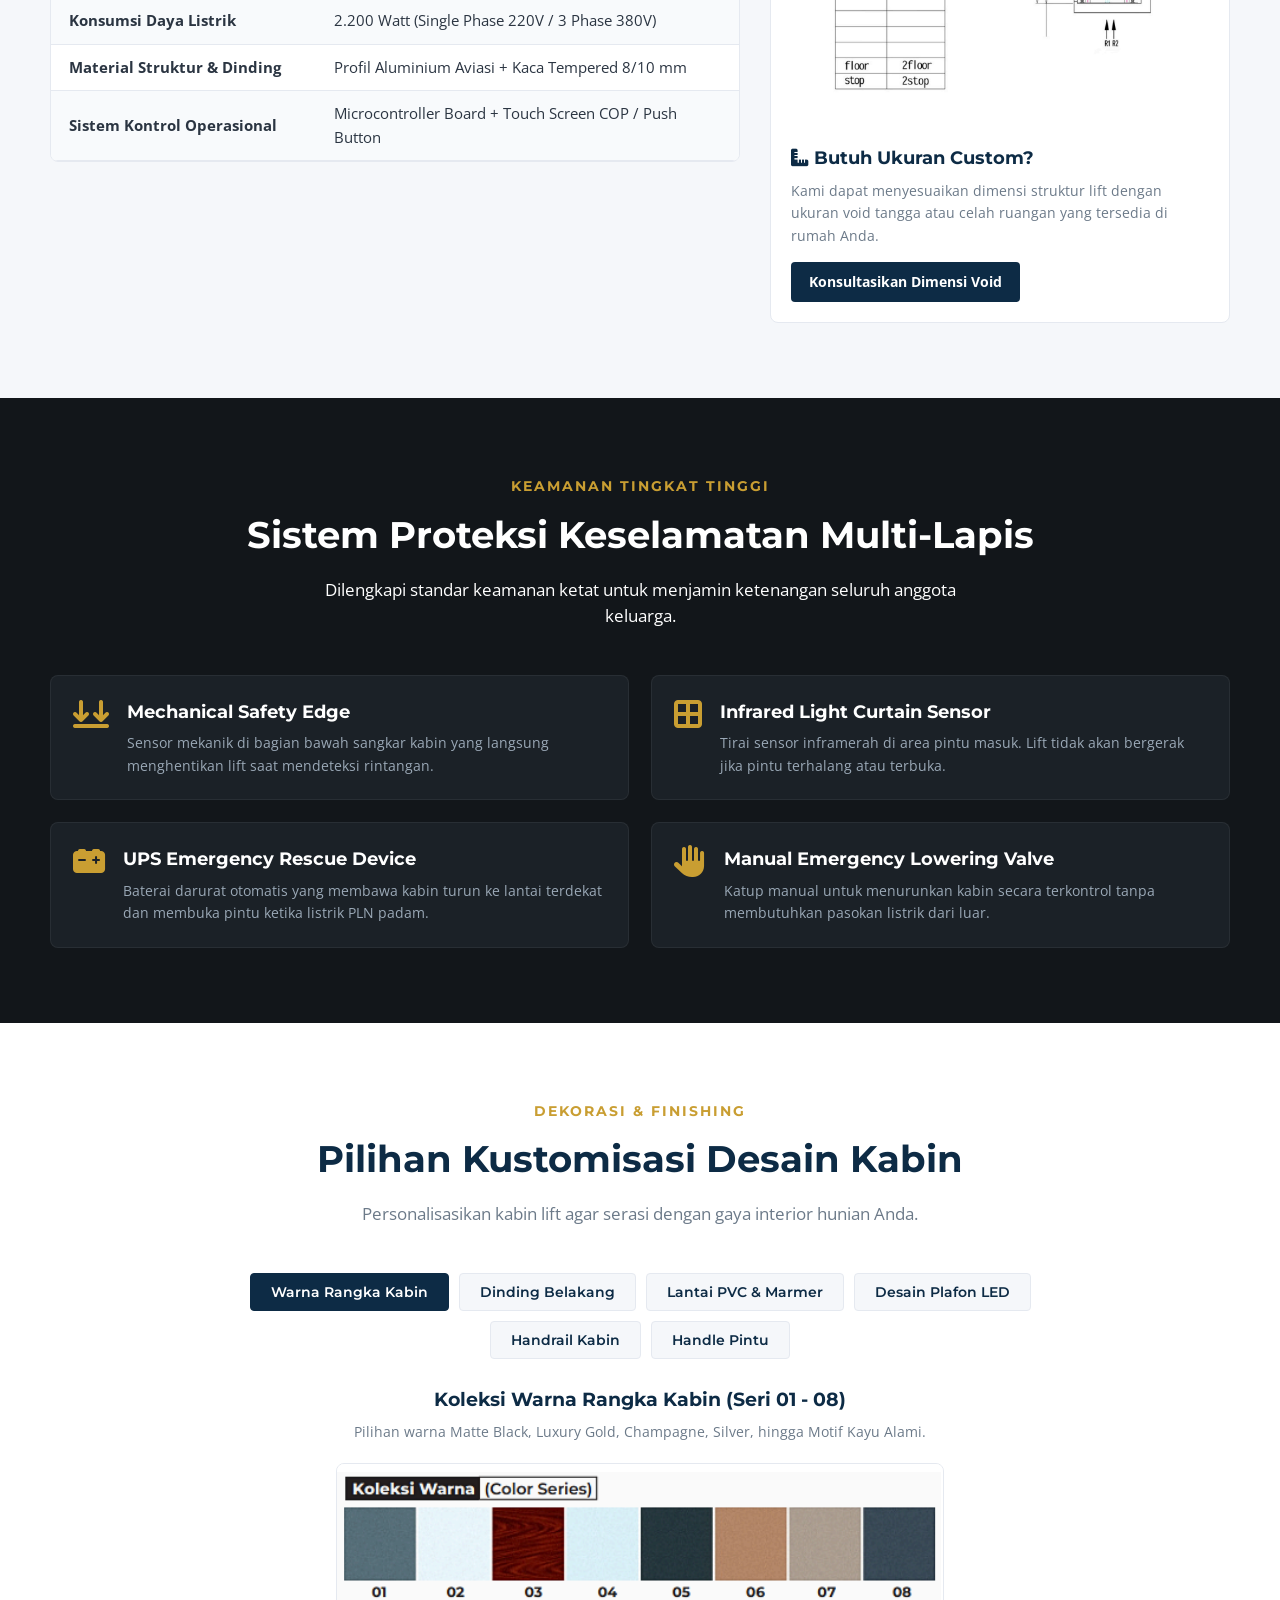
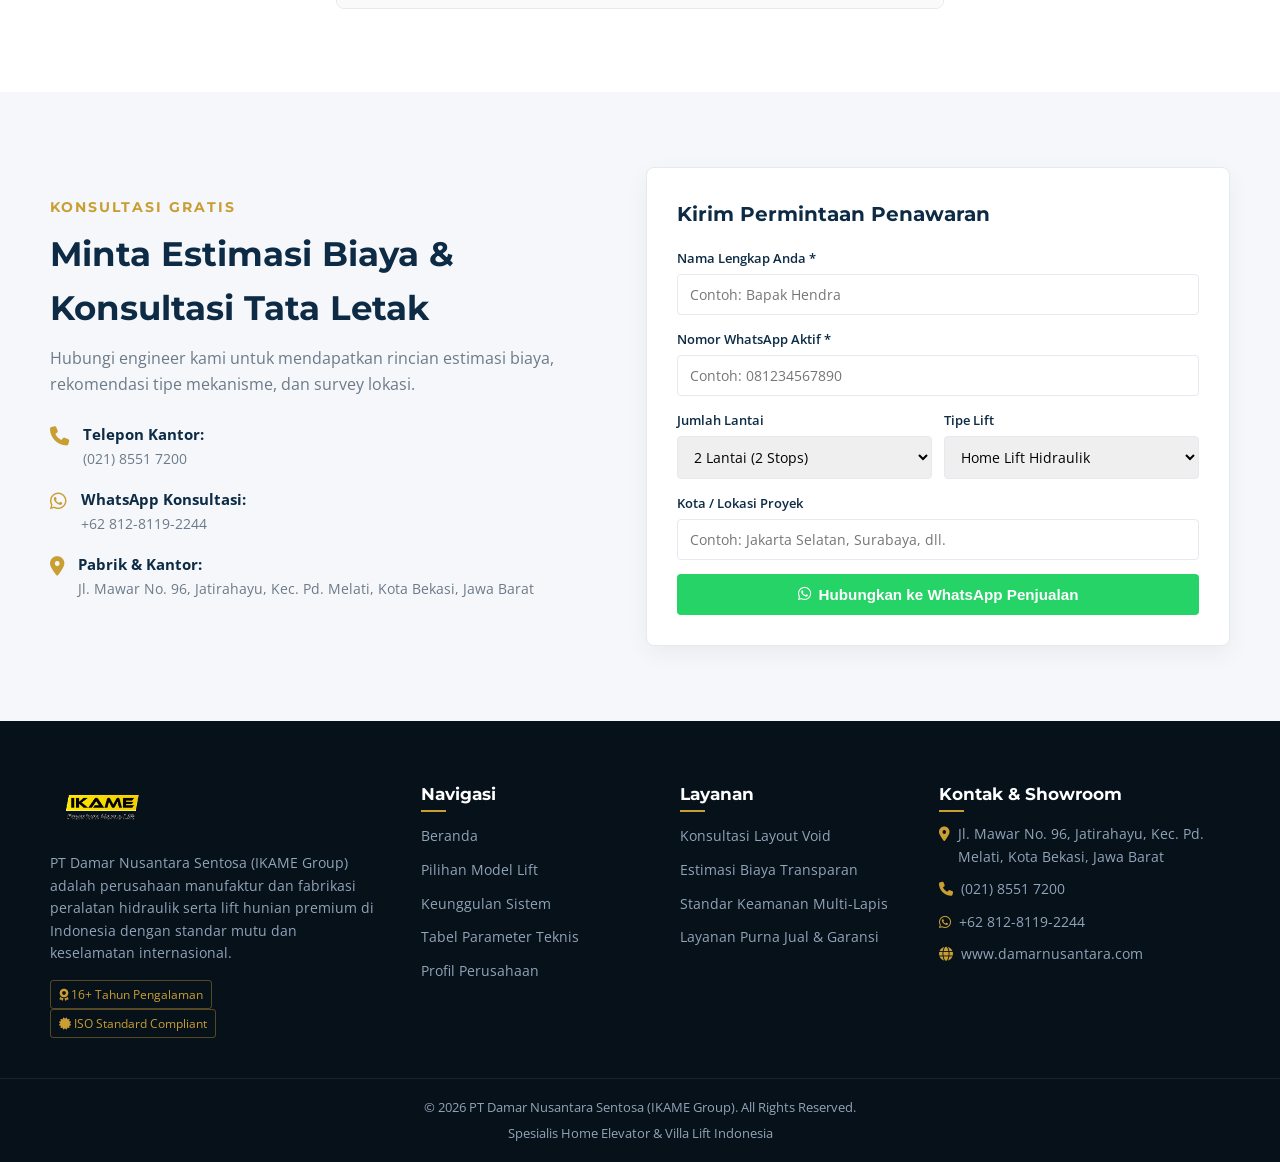
==== commit 2eb114a8: "hapus menu ganda" ====
--- a/index.html
+++ b/index.html
@@ -30,9 +30,6 @@
                 <img src="logo/logo premium.png" alt="IKAME Home Lift" class="logo-img">
             </a>
     
-
-                <i class="fa-solid fa-bars"></i>
-            </button>
     
             <!-- Area Navigasi -->
             <nav class="nav-menu" id="navMenu">
